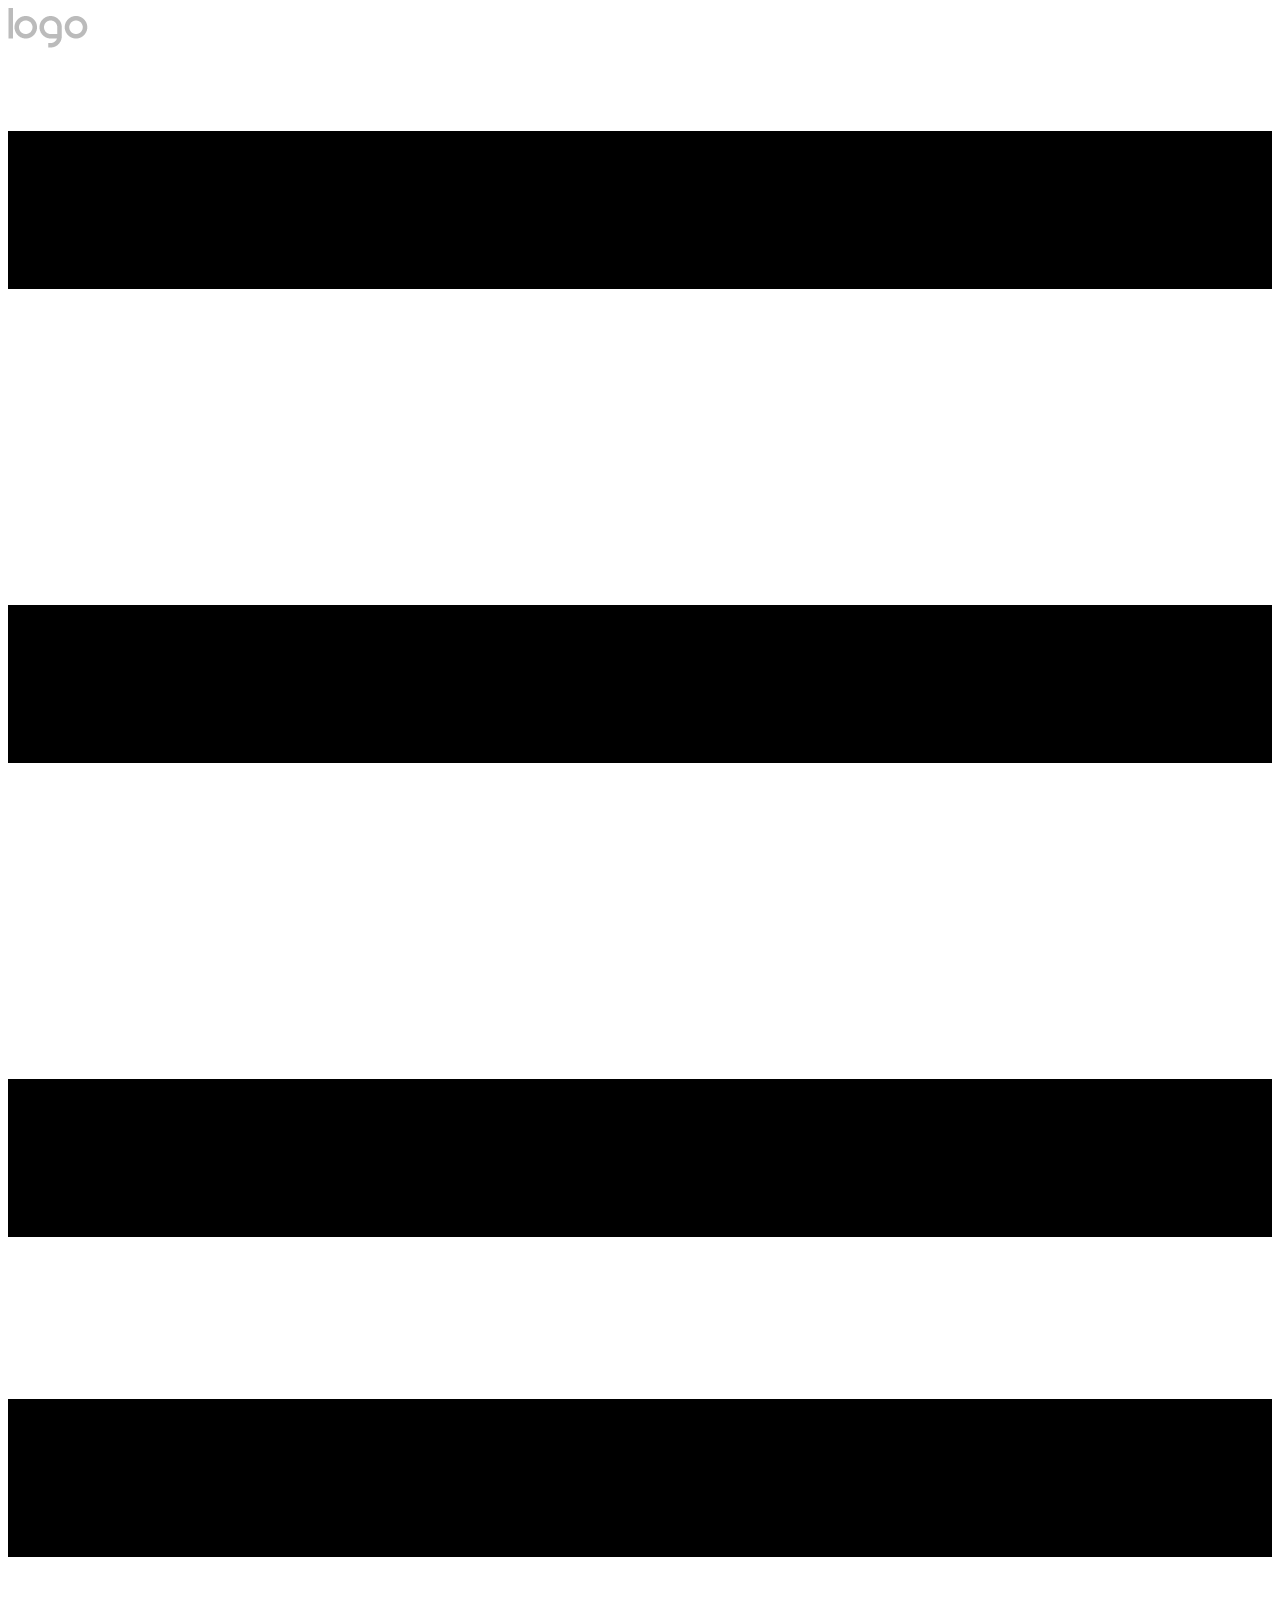
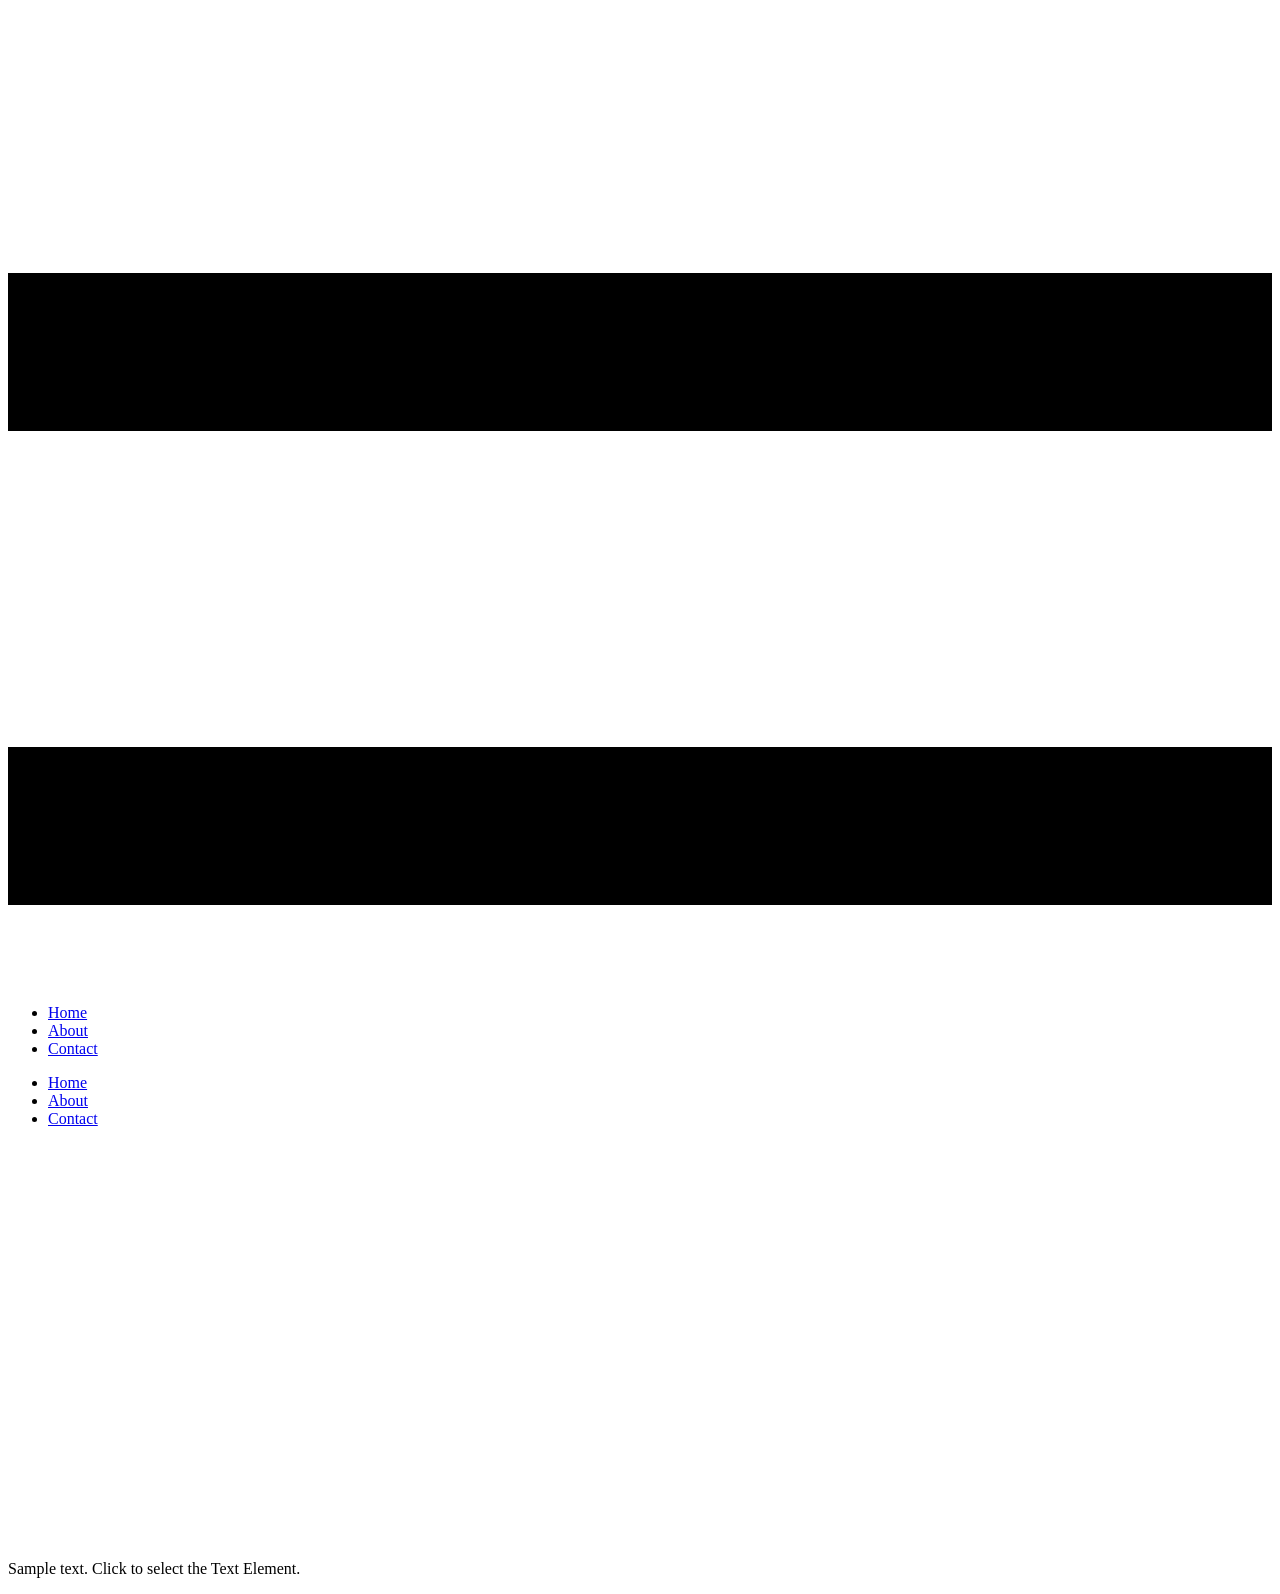
==== About.html @ bab355f3 "newasdvasgdvgvhgvxdrctfvgbh7gtgdbheuijh" ====
<!DOCTYPE html>
<html style="font-size: 16px;" lang="en"><head>
    <meta name="viewport" content="width=device-width, initial-scale=1.0">
    <meta charset="utf-8">
    <meta name="keywords" content="">
    <meta name="description" content="">
    <title>About</title>
    <link rel="stylesheet" href="nicepage.css" media="screen">
<link rel="stylesheet" href="About.css" media="screen">
    <script class="u-script" type="text/javascript" src="jquery.js" defer=""></script>
    <script class="u-script" type="text/javascript" src="nicepage.js" defer=""></script>
    <meta name="generator" content="Nicepage 8.6.23, nicepage.com">
    
    
    
    <link id="u-page-google-font" rel="stylesheet" href="https://fonts.googleapis.com/css2?display=swap&amp;family=Roboto:ital,wght@0,100;0,200;0,300;0,400;0,500;0,600;0,700;0,800;0,900;1,100;1,200;1,300;1,400;1,500;1,600;1,700;1,800;1,900&amp;family=Open+Sans:ital,wght@0,300;0,400;0,500;0,600;0,700;0,800;1,300;1,400;1,500;1,600;1,700;1,800">
    <script type="application/ld+json">{
		"@context": "http://schema.org",
		"@type": "Organization",
		"name": "",
		"logo": "images/default-logo.png"
}</script>
    <meta name="theme-color" content="#478ac9">
    <meta property="og:title" content="About">
    <meta property="og:type" content="website">
  <meta data-intl-tel-input-cdn-path="intlTelInput/"></head>
  <body data-path-to-root="./" data-include-products="false" class="u-body u-xl-mode" data-lang="en"><header class="u-clearfix u-header u-header" id="header"><div class="u-clearfix u-sheet u-valign-middle u-sheet-1">
        <a href="#" class="u-image u-logo u-image-1">
          <img src="images/default-logo.png" class="u-logo-image u-logo-image-1">
        </a>
        <nav class="u-menu u-menu-one-level u-offcanvas u-menu-1" role="navigation" aria-label="Menu navigation">
          <div class="menu-collapse" style="font-size: 1rem; letter-spacing: 0px;">
            <a class="u-button-style u-custom-left-right-menu-spacing u-custom-padding-bottom u-custom-top-bottom-menu-spacing u-hamburger-link u-nav-link u-text-active-palette-1-base u-text-hover-palette-2-base" href="#" tabindex="-1" aria-label="Open menu" aria-controls="4c17">
              <svg class="u-svg-link" viewBox="0 0 24 24"><use xlink:href="#menu-hamburger"></use></svg>
              <svg class="u-svg-content" version="1.1" id="menu-hamburger" viewBox="0 0 16 16" x="0px" y="0px" xmlns:xlink="http://www.w3.org/1999/xlink" xmlns="http://www.w3.org/2000/svg"><g><rect y="1" width="16" height="2"></rect><rect y="7" width="16" height="2"></rect><rect y="13" width="16" height="2"></rect>
</g></svg>
            </a>
          </div>
          <div class="u-nav-container">
            <ul class="u-nav u-unstyled u-nav-1" role="menubar"><li class="u-nav-item" role="none"><a class="u-button-style u-nav-link u-text-active-palette-1-base u-text-hover-palette-2-base u-nav-link-2" href="./" role="menuitem">Home</a>
</li><li class="u-nav-item" role="none"><a class="u-button-style u-nav-link u-text-active-palette-1-base u-text-hover-palette-2-base u-nav-link-2" href="About.html" role="menuitem">About</a>
</li><li class="u-nav-item" role="none"><a class="u-button-style u-nav-link u-text-active-palette-1-base u-text-hover-palette-2-base u-nav-link-2" href="Contact.html" role="menuitem">Contact</a>
</li></ul>
          </div>
          <div class="u-nav-container-collapse" id="4c17" role="region" aria-label="Menu panel">
            <div class="u-black u-container-style u-inner-container-layout u-opacity u-opacity-95 u-sidenav">
              <div class="u-inner-container-layout u-sidenav-overflow">
                <div class="u-menu-close" tabindex="-1" aria-label="Close menu"></div>
                <ul class="u-align-center u-nav u-popupmenu-items u-unstyled u-nav-2"><li class="u-nav-item"><a class="u-button-style u-nav-link" href="./">Home</a>
</li><li class="u-nav-item"><a class="u-button-style u-nav-link" href="About.html">About</a>
</li><li class="u-nav-item"><a class="u-button-style u-nav-link" href="Contact.html">Contact</a>
</li></ul>
              </div>
            </div>
            <div class="u-black u-menu-overlay u-opacity u-opacity-70"></div>
          </div>
        </nav>
      </div></header>
    <section class="u-clearfix u-section-1" id="block-1">
      <div class="u-clearfix u-sheet u-sheet-1"></div>
    </section>
    
    
    
    <footer class="u-align-center u-clearfix u-container-align-center u-footer u-grey-80 u-footer" id="footer"><div class="u-clearfix u-sheet u-sheet-1">
        <p class="u-small-text u-text u-text-variant u-text-1">Sample text. Click to select the Text Element.</p>
      </div></footer>
    <section class="u-backlink u-clearfix u-grey-80"></section>
  
</body></html>
---- About.css ----
.u-section-1 .u-sheet-1 {
  min-height: 400px;
}
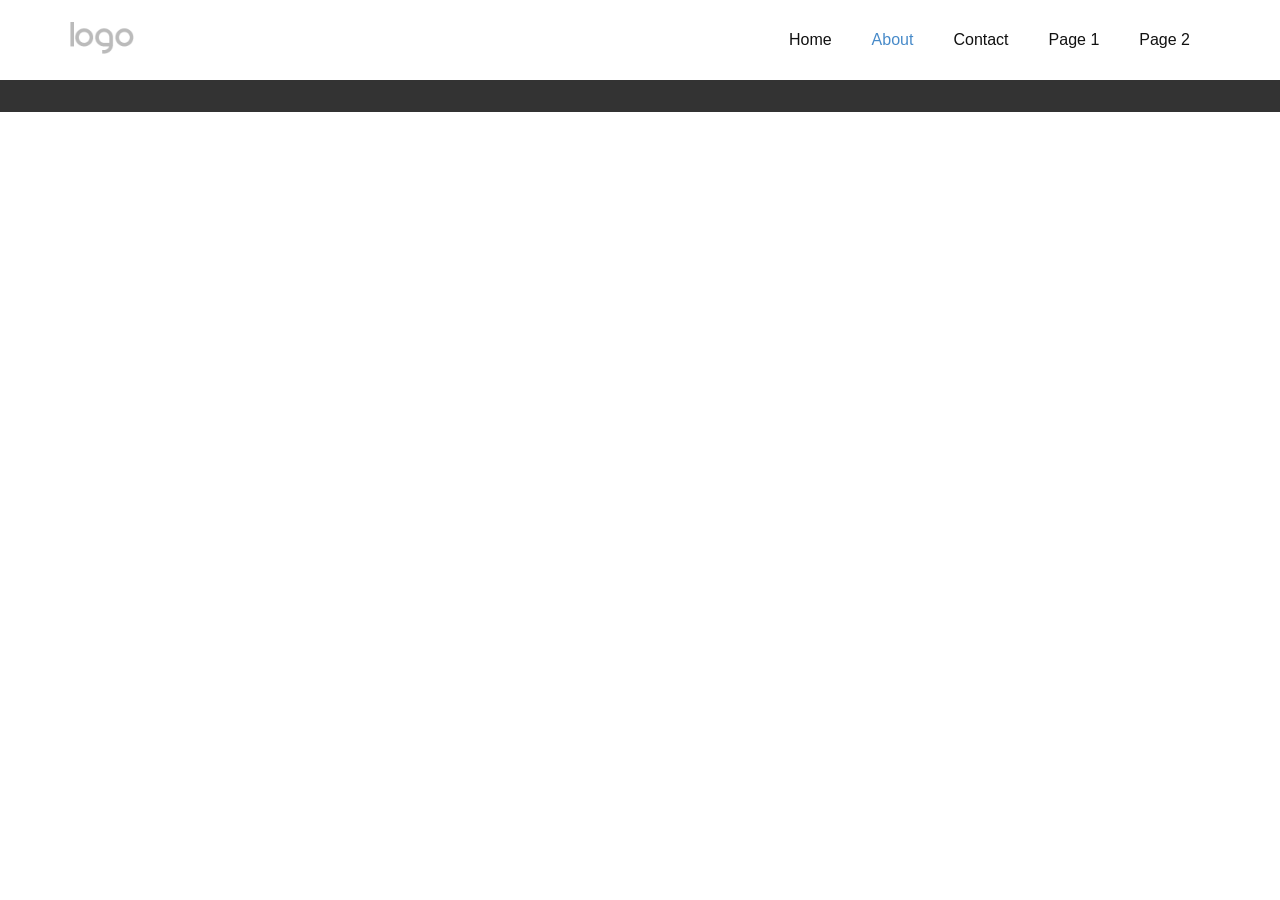
==== commit e862bfd2: "a" ====
--- a/About.html
+++ b/About.html
@@ -9,8 +9,7 @@
 <link rel="stylesheet" href="About.css" media="screen">
     <script class="u-script" type="text/javascript" src="jquery.js" defer=""></script>
     <script class="u-script" type="text/javascript" src="nicepage.js" defer=""></script>
-    <meta name="generator" content="Nicepage 8.6.23, nicepage.com">
-    
+    <meta name="generator" content="Nicepage 8.7.0, nicepage.com">
     
     
     <link id="u-page-google-font" rel="stylesheet" href="https://fonts.googleapis.com/css2?display=swap&amp;family=Roboto:ital,wght@0,100;0,200;0,300;0,400;0,500;0,600;0,700;0,800;0,900;1,100;1,200;1,300;1,400;1,500;1,600;1,700;1,800;1,900&amp;family=Open+Sans:ital,wght@0,300;0,400;0,500;0,600;0,700;0,800;1,300;1,400;1,500;1,600;1,700;1,800">
@@ -24,7 +23,7 @@
     <meta property="og:title" content="About">
     <meta property="og:type" content="website">
   <meta data-intl-tel-input-cdn-path="intlTelInput/"></head>
-  <body data-path-to-root="./" data-include-products="false" class="u-body u-xl-mode" data-lang="en"><header class="u-clearfix u-header u-header" id="header"><div class="u-clearfix u-sheet u-valign-middle u-sheet-1">
+  <body data-path-to-root="./" data-include-products="false" class="u-body u-clearfix u-xl-mode" data-lang="en"><header class="u-clearfix u-header u-header" id="header"><div class="u-clearfix u-sheet u-valign-middle-lg u-valign-middle-md u-valign-middle-sm u-valign-middle-xs u-sheet-1">
         <a href="#" class="u-image u-logo u-image-1">
           <img src="images/default-logo.png" class="u-logo-image u-logo-image-1">
         </a>
@@ -40,6 +39,8 @@
             <ul class="u-nav u-unstyled u-nav-1" role="menubar"><li class="u-nav-item" role="none"><a class="u-button-style u-nav-link u-text-active-palette-1-base u-text-hover-palette-2-base u-nav-link-2" href="./" role="menuitem">Home</a>
 </li><li class="u-nav-item" role="none"><a class="u-button-style u-nav-link u-text-active-palette-1-base u-text-hover-palette-2-base u-nav-link-2" href="About.html" role="menuitem">About</a>
 </li><li class="u-nav-item" role="none"><a class="u-button-style u-nav-link u-text-active-palette-1-base u-text-hover-palette-2-base u-nav-link-2" href="Contact.html" role="menuitem">Contact</a>
+</li><li class="u-nav-item" role="none"><a class="u-button-style u-nav-link u-text-active-palette-1-base u-text-hover-palette-2-base u-nav-link-2" href="Page-1.html" role="menuitem">Page 1</a>
+</li><li class="u-nav-item" role="none"><a class="u-button-style u-nav-link u-text-active-palette-1-base u-text-hover-palette-2-base u-nav-link-2" href="Page-2.html" role="menuitem">Page 2</a>
 </li></ul>
           </div>
           <div class="u-nav-container-collapse" id="4c17" role="region" aria-label="Menu panel">
@@ -49,22 +50,19 @@
                 <ul class="u-align-center u-nav u-popupmenu-items u-unstyled u-nav-2"><li class="u-nav-item"><a class="u-button-style u-nav-link" href="./">Home</a>
 </li><li class="u-nav-item"><a class="u-button-style u-nav-link" href="About.html">About</a>
 </li><li class="u-nav-item"><a class="u-button-style u-nav-link" href="Contact.html">Contact</a>
+</li><li class="u-nav-item"><a class="u-button-style u-nav-link" href="Page-1.html">Page 1</a>
+</li><li class="u-nav-item"><a class="u-button-style u-nav-link" href="Page-2.html">Page 2</a>
 </li></ul>
               </div>
             </div>
             <div class="u-black u-menu-overlay u-opacity u-opacity-70"></div>
           </div>
         </nav>
-      </div></header>
-    <section class="u-clearfix u-section-1" id="block-1">
-      <div class="u-clearfix u-sheet u-sheet-1"></div>
-    </section>
+      </div></header> 
     
     
     
-    <footer class="u-align-center u-clearfix u-container-align-center u-footer u-grey-80 u-footer" id="footer"><div class="u-clearfix u-sheet u-sheet-1">
-        <p class="u-small-text u-text u-text-variant u-text-1">Sample text. Click to select the Text Element.</p>
-      </div></footer>
+    
     <section class="u-backlink u-clearfix u-grey-80"></section>
   
 </body></html>
--- a/nicepage.css
+++ b/nicepage.css
@@ -0,0 +1,45781 @@
+/*begin-commonstyles library*//*!
+ * froala_editor v4.0.6 (https://www.froala.com/wysiwyg-editor)
+ * License https://froala.com/wysiwyg-editor/terms/
+ * Copyright 2014-2021 Froala Labs
+ */
+
+.fr-clearfix::after {
+  clear: both;
+  display: block;
+  content: "";
+  height: 0; }
+
+.fr-hide-by-clipping {
+  position: absolute;
+  width: 1px;
+  height: 1px;
+  padding: 0;
+  margin: -1px;
+  overflow: hidden;
+  clip: rect(0, 0, 0, 0);
+  border: 0; }
+
+.fr-view img.fr-rounded, .fr-view .fr-img-caption.fr-rounded img {
+  border-radius: 10px;
+  -moz-border-radius: 10px;
+  -webkit-border-radius: 10px;
+  -moz-background-clip: padding;
+  -webkit-background-clip: padding-box;
+  background-clip: padding-box; }
+
+.fr-view img.fr-shadow, .fr-view .fr-img-caption.fr-shadow img {
+  -webkit-box-shadow: 10px 10px 5px 0px #cccccc;
+  -moz-box-shadow: 10px 10px 5px 0px #cccccc;
+  box-shadow: 10px 10px 5px 0px #cccccc; }
+
+.fr-view img.fr-bordered, .fr-view .fr-img-caption.fr-bordered img {
+  border: solid 5px #CCC; }
+
+.fr-view img.fr-bordered {
+  -webkit-box-sizing: content-box;
+  -moz-box-sizing: content-box;
+  box-sizing: content-box; }
+
+.fr-view .fr-img-caption.fr-bordered img {
+  -webkit-box-sizing: border-box;
+  -moz-box-sizing: border-box;
+  box-sizing: border-box; }
+
+.fr-view {
+  word-wrap: break-word; }
+  .fr-view span[style~="color:"] a {
+    color: inherit; }
+  .fr-view strong {
+    font-weight: 700; }
+  .fr-view table[border='0'] td:not([class]), .fr-view table[border='0'] th:not([class]), .fr-view table[border='0'] td[class=""], .fr-view table[border='0'] th[class=""] {
+    border-width: 0px; }
+  .fr-view table {
+    border: none;
+    border-collapse: collapse;
+    empty-cells: show;
+    max-width: 100%; }
+    .fr-view table td {
+      min-width: 5px; }
+    .fr-view table.fr-dashed-borders td, .fr-view table.fr-dashed-borders th {
+      border-style: dashed; }
+    .fr-view table.fr-alternate-rows tbody tr:nth-child(2n) {
+      background: whitesmoke; }
+    .fr-view table td, .fr-view table th {
+      border: 1px solid #DDD; }
+      .fr-view table td:empty, .fr-view table th:empty {
+        height: 20px; }
+      .fr-view table td.fr-highlighted, .fr-view table th.fr-highlighted {
+        border: 1px double red; }
+      .fr-view table td.fr-thick, .fr-view table th.fr-thick {
+        border-width: 2px; }
+    .fr-view table th {
+      background: #ececec; }
+  .fr-view hr {
+    clear: both;
+    user-select: none;
+    -o-user-select: none;
+    -moz-user-select: none;
+    -khtml-user-select: none;
+    -webkit-user-select: none;
+    -ms-user-select: none;
+    break-after: always;
+    page-break-after: always; }
+  .fr-view .fr-file {
+    position: relative; }
+    .fr-view .fr-file::after {
+      position: relative;
+      content: "\1F4CE";
+      font-weight: normal; }
+  .fr-view pre {
+    white-space: pre-wrap;
+    word-wrap: break-word;
+    overflow: visible; }
+/*  .fr-view[dir="rtl"] blockquote {
+    border-left: none;
+    border-right: solid 2px #5E35B1;
+    margin-right: 0;
+    padding-right: 5px;
+    padding-left: 0; }
+    .fr-view[dir="rtl"] blockquote blockquote {
+      border-color: #00BCD4; }
+      .fr-view[dir="rtl"] blockquote blockquote blockquote {
+        border-color: #43A047; }
+  .fr-view blockquote {
+    border-left: solid 2px #5E35B1;
+    margin-left: 0;
+    padding-left: 5px;
+    color: #5E35B1; }
+    .fr-view blockquote blockquote {
+      border-color: #00BCD4;
+      color: #00BCD4; }
+      .fr-view blockquote blockquote blockquote {
+        border-color: #43A047;
+        color: #43A047; } */
+  .fr-view span.fr-emoticon {
+    font-weight: normal;
+    font-family: "Apple Color Emoji","Segoe UI Emoji","NotoColorEmoji","Segoe UI Symbol","Android Emoji","EmojiSymbols";
+    display: inline;
+    line-height: 0; }
+    .fr-view span.fr-emoticon.fr-emoticon-img {
+      background-repeat: no-repeat !important;
+      font-size: inherit;
+      height: 1em;
+      width: 1em;
+      min-height: 20px;
+      min-width: 20px;
+      display: inline-block;
+      margin: -.1em .1em .1em;
+      line-height: 1;
+      vertical-align: middle; }
+  .fr-view .fr-text-gray {
+    color: #AAA !important; }
+  .fr-view .fr-text-bordered {
+    border-top: solid 1px #222;
+    border-bottom: solid 1px #222;
+    padding: 10px 0; }
+  .fr-view .fr-text-spaced {
+    letter-spacing: 1px; }
+  .fr-view .fr-text-uppercase {
+    text-transform: uppercase; }
+  .fr-view .fr-class-highlighted {
+    background-color: #ffff00; }
+  .fr-view .fr-class-code {
+    border-color: #cccccc;
+    border-radius: 2px;
+    -moz-border-radius: 2px;
+    -webkit-border-radius: 2px;
+    -moz-background-clip: padding;
+    -webkit-background-clip: padding-box;
+    background-clip: padding-box;
+    background: #f5f5f5;
+    padding: 10px;
+    font-family: "Courier New", Courier, monospace; }
+  .fr-view .fr-class-transparency {
+    opacity: 0.5; }
+  .fr-view img {
+    position: relative;
+    max-width: 100%; }
+    .fr-view img.fr-dib {
+      margin: 10px auto;
+      display: block;
+      float: none;
+      vertical-align: top; }
+      .fr-view img.fr-dib.fr-fil {
+        margin-left: 0;
+        text-align: left; }
+      .fr-view img.fr-dib.fr-fir {
+        margin-right: 0;
+        text-align: right; }
+    .fr-view img.fr-dii {
+      display: inline-block;
+      float: none;
+      vertical-align: bottom;
+      margin-left: 5px;
+      margin-right: 5px;
+      max-width: calc(100% - (2 * 5px)); }
+      .fr-view img.fr-dii.fr-fil {
+        float: left;
+        margin: 10px 15px 10px 0;
+        max-width: calc(100% - 5px); }
+      .fr-view img.fr-dii.fr-fir {
+        float: right;
+        margin: 10px 0 10px 15px;
+        max-width: calc(100% - 5px); }
+  .fr-view span.fr-img-caption {
+    position: relative;
+    max-width: 100%; }
+    .fr-view span.fr-img-caption.fr-dib {
+      margin: 5px auto;
+      display: block;
+      float: none;
+      vertical-align: top; }
+      .fr-view span.fr-img-caption.fr-dib.fr-fil {
+        margin-left: 0;
+        text-align: left; }
+      .fr-view span.fr-img-caption.fr-dib.fr-fir {
+        margin-right: 0;
+        text-align: right; }
+    .fr-view span.fr-img-caption.fr-dii {
+      display: inline-block;
+      float: none;
+      vertical-align: bottom;
+      margin-left: 5px;
+      margin-right: 5px;
+      max-width: calc(100% - (2 * 5px)); }
+      .fr-view span.fr-img-caption.fr-dii.fr-fil {
+        float: left;
+        margin: 5px 5px 5px 0;
+        max-width: calc(100% - 5px); }
+      .fr-view span.fr-img-caption.fr-dii.fr-fir {
+        float: right;
+        margin: 5px 0 5px 5px;
+        max-width: calc(100% - 5px); }
+  .fr-view .fr-video {
+    text-align: center;
+    position: relative; }
+    .fr-view .fr-video.fr-rv {
+      padding-bottom: 56.25%;
+      padding-top: 30px;
+      height: 0;
+      overflow: hidden; }
+      .fr-view .fr-video.fr-rv > iframe, .fr-view .fr-video.fr-rv object, .fr-view .fr-video.fr-rv embed {
+        position: absolute !important;
+        top: 0;
+        left: 0;
+        width: 100%;
+        height: 100%; }
+    .fr-view .fr-video > * {
+      -webkit-box-sizing: content-box;
+      -moz-box-sizing: content-box;
+      box-sizing: content-box;
+      max-width: 100%;
+      border: none; }
+    .fr-view .fr-video.fr-dvb {
+      display: block;
+      clear: both; }
+      .fr-view .fr-video.fr-dvb.fr-fvl {
+        text-align: left; }
+      .fr-view .fr-video.fr-dvb.fr-fvr {
+        text-align: right; }
+    .fr-view .fr-video.fr-dvi {
+      display: inline-block; }
+      .fr-view .fr-video.fr-dvi.fr-fvl {
+        float: left; }
+      .fr-view .fr-video.fr-dvi.fr-fvr {
+        float: right; }
+  .fr-view a.fr-strong {
+    font-weight: 700; }
+  .fr-view a.fr-green {
+    color: green; }
+  .fr-view .fr-img-caption {
+    text-align: center; }
+    .fr-view .fr-img-caption .fr-img-wrap {
+      padding: 0;
+      margin: auto;
+      text-align: center;
+      width: 100%; }
+      .fr-view .fr-img-caption .fr-img-wrap a {
+        display: block; }
+      .fr-view .fr-img-caption .fr-img-wrap img {
+        display: block;
+        margin: auto;
+        width: 100%; }
+      .fr-view .fr-img-caption .fr-img-wrap > span {
+        margin: auto;
+        display: block;
+        padding: 5px 5px 10px;
+        font-size: 14px;
+        font-weight: initial;
+        -webkit-box-sizing: border-box;
+        -moz-box-sizing: border-box;
+        box-sizing: border-box;
+        -webkit-opacity: 0.9;
+        -moz-opacity: 0.9;
+        opacity: 0.9;
+        -ms-filter: "progid:DXImageTransform.Microsoft.Alpha(Opacity=0)";
+        width: 100%;
+        text-align: center; }
+  .fr-view button.fr-rounded, .fr-view input.fr-rounded, .fr-view textarea.fr-rounded {
+    border-radius: 10px;
+    -moz-border-radius: 10px;
+    -webkit-border-radius: 10px;
+    -moz-background-clip: padding;
+    -webkit-background-clip: padding-box;
+    background-clip: padding-box; }
+  .fr-view button.fr-large, .fr-view input.fr-large, .fr-view textarea.fr-large {
+    font-size: 24px; }
+
+/**
+ * Image style.
+ */
+a.fr-view.fr-strong {
+  font-weight: 700; }
+a.fr-view.fr-green {
+  color: green; }
+
+/**
+ * Link style.
+ */
+img.fr-view {
+  position: relative;
+  max-width: 100%; }
+  img.fr-view.fr-dib {
+    margin: 5px auto;
+    display: block;
+    float: none;
+    vertical-align: top; }
+    img.fr-view.fr-dib.fr-fil {
+      margin-left: 0;
+      text-align: left; }
+    img.fr-view.fr-dib.fr-fir {
+      margin-right: 0;
+      text-align: right; }
+  img.fr-view.fr-dii {
+    display: inline-block;
+    float: none;
+    vertical-align: bottom;
+    margin-left: 5px;
+    margin-right: 5px;
+    max-width: calc(100% - (2 * 5px)); }
+    img.fr-view.fr-dii.fr-fil {
+      float: left;
+      margin: 5px 5px 5px 0;
+      max-width: calc(100% - 5px); }
+    img.fr-view.fr-dii.fr-fir {
+      float: right;
+      margin: 5px 0 5px 5px;
+      max-width: calc(100% - 5px); }
+
+span.fr-img-caption.fr-view {
+  position: relative;
+  max-width: 100%; }
+  span.fr-img-caption.fr-view.fr-dib {
+    margin: 5px auto;
+    display: block;
+    float: none;
+    vertical-align: top; }
+    span.fr-img-caption.fr-view.fr-dib.fr-fil {
+      margin-left: 0;
+      text-align: left; }
+    span.fr-img-caption.fr-view.fr-dib.fr-fir {
+      margin-right: 0;
+      text-align: right; }
+  span.fr-img-caption.fr-view.fr-dii {
+    display: inline-block;
+    float: none;
+    vertical-align: bottom;
+    margin-left: 5px;
+    margin-right: 5px;
+    max-width: calc(100% - (2 * 5px)); }
+    span.fr-img-caption.fr-view.fr-dii.fr-fil {
+      float: left;
+      margin: 5px 5px 5px 0;
+      max-width: calc(100% - 5px); }
+    span.fr-img-caption.fr-view.fr-dii.fr-fir {
+      float: right;
+      margin: 5px 0 5px 5px;
+      max-width: calc(100% - 5px); }
+/*end-commonstyles library*/@charset "UTF-8";
+.u-hidden-block {
+  visibility: hidden!important;
+}
+.u-locked-block {
+  pointer-events: none!important;
+}
+/*! normalize.css v4.1.1 | MIT License | github.com/necolas/normalize.css */
+html {
+  font-family: sans-serif;
+  -ms-text-size-adjust: 100%;
+  -webkit-text-size-adjust: 100%;
+}
+body {
+  margin: 0;
+}
+article,
+aside,
+details,
+figcaption,
+figure,
+footer,
+header,
+main,
+menu,
+nav,
+section,
+summary {
+  display: block;
+}
+audio,
+canvas,
+progress,
+video {
+  display: inline-block;
+}
+audio:not([controls]) {
+  display: none;
+  height: 0;
+}
+progress {
+  vertical-align: baseline;
+}
+template,
+[hidden] {
+  display: none;
+}
+a {
+  background-color: transparent;
+  -webkit-text-decoration-skip: objects;
+}
+a:active,
+a:hover {
+  outline-width: 0;
+}
+abbr[title] {
+  border-bottom: none;
+  text-decoration: underline;
+}
+b,
+strong {
+  font-weight: inherit;
+  font-weight: bold;
+}
+dfn {
+  font-style: italic;
+}
+h1 {
+  font-size: 2em;
+  margin: 0.67em 0;
+}
+mark {
+  background-color: #ff0;
+  color: #000;
+}
+small {
+  font-size: 80%;
+}
+sub,
+sup {
+  font-size: 75%;
+  line-height: 0;
+  position: relative;
+  vertical-align: baseline;
+}
+sub {
+  bottom: -0.25em;
+}
+sup {
+  top: -0.5em;
+}
+img {
+  border-style: none;
+}
+svg:not(:root) {
+  overflow: hidden;
+}
+code,
+kbd,
+pre,
+samp {
+  font-family: monospace,monospace;
+  font-size: 1em;
+}
+hr {
+  box-sizing: content-box;
+  height: 0;
+  overflow: visible;
+}
+button,
+input,
+optgroup,
+select,
+textarea {
+  color: inherit;
+  font: inherit;
+  margin: 0;
+}
+optgroup {
+  font-weight: 700;
+}
+button,
+input {
+  overflow: visible;
+}
+button,
+select {
+  text-transform: none;
+}
+button,
+html [type="button"],
+[type="reset"],
+[type="submit"] {
+  -webkit-appearance: button;
+}
+button::-moz-focus-inner,
+[type="button"]::-moz-focus-inner,
+[type="reset"]::-moz-focus-inner,
+[type="submit"]::-moz-focus-inner {
+  border-style: none;
+  padding: 0;
+}
+button:-moz-focusring,
+[type="button"]:-moz-focusring,
+[type="reset"]:-moz-focusring,
+[type="submit"]:-moz-focusring {
+  outline: 1px dotted ButtonText;
+}
+fieldset {
+  border: 1px solid silver;
+  margin: 0 2px;
+  padding: 0.35em 0.625em 0.75em;
+}
+legend {
+  box-sizing: border-box;
+  color: inherit;
+  display: table;
+  max-width: 100%;
+  padding: 0;
+  white-space: normal;
+}
+textarea {
+  overflow: auto;
+  outline: none;
+}
+button,
+select,
+input,
+textarea {
+  outline: none;
+}
+[type="checkbox"],
+[type="radio"] {
+  box-sizing: border-box;
+  padding: 0;
+}
+[type="number"]::-webkit-inner-spin-button,
+[type="number"]::-webkit-outer-spin-button {
+  height: auto;
+}
+[type="search"] {
+  -webkit-appearance: textfield;
+  outline-offset: -2px;
+}
+[type="search"]::-webkit-search-cancel-button,
+[type="search"]::-webkit-search-decoration {
+  -webkit-appearance: none;
+}
+::-webkit-input-placeholder {
+  color: inherit;
+  opacity: 0.54;
+}
+::-webkit-file-upload-button {
+  -webkit-appearance: button;
+  font: inherit;
+}
+ul,
+ol {
+  padding-left: 20px;
+}
+/* Fade effect */
+/* Over effect */
+/* Slide effect */
+/* Over and Slide effect */
+/* Flip Left effect */
+/* Flip Right effect */
+/* Flip Top effect */
+/* Flip Bottom effect */
+/* Wobble Left effect */
+/* Wobble Right effect */
+/* Wobble top effect */
+/* Wobble bottom effect */
+/* Zoom and Rotate Effects */
+/* Utility */
+.u-over-slide {
+  position: absolute;
+  left: 0;
+  top: 0;
+  width: 100%;
+  height: 100%;
+}
+.u-background-effect {
+  overflow: hidden;
+}
+.u-background-effect ~ .u-container-layout {
+  cursor: pointer;
+}
+/* Fade effect */
+.u-effect-fade .u-over-slide {
+  opacity: 0;
+  transition: all 500ms ease;
+}
+.u-effect-fade:hover .u-over-slide,
+.u-effect-fade.u-effect-active .u-over-slide {
+  opacity: 1;
+}
+/* Over effect */
+.u-effect-over-left .u-over-slide {
+  transform: translate(-100%, 0);
+  transition: all 500ms ease;
+}
+.u-effect-over-left:hover .u-over-slide,
+.u-effect-over-left.u-effect-active .u-over-slide {
+  transform: translate(0, 0);
+}
+.u-effect-over-right .u-over-slide {
+  transform: translate(100%, 0);
+  transition: all 500ms ease;
+}
+.u-effect-over-right:hover .u-over-slide,
+.u-effect-over-right.u-effect-active .u-over-slide {
+  transform: translate(0, 0);
+}
+.u-effect-over-top .u-over-slide {
+  transform: translate(0, -100%);
+  transition: all 500ms ease;
+}
+.u-effect-over-top:hover .u-over-slide,
+.u-effect-over-top.u-effect-active .u-over-slide {
+  transform: translate(0, 0);
+}
+.u-effect-over-bottom .u-over-slide {
+  transform: translate(0, 100%);
+  transition: all 500ms ease;
+}
+.u-effect-over-bottom:hover .u-over-slide,
+.u-effect-over-bottom.u-effect-active .u-over-slide {
+  transform: translate(0, 0);
+}
+.u-effect-over-topleft .u-over-slide {
+  transform: translate(-100%, -100%);
+  transition: all 500ms ease;
+}
+.u-effect-over-topleft:hover .u-over-slide,
+.u-effect-over-topleft.u-effect-active .u-over-slide {
+  transform: translate(0, 0);
+}
+.u-effect-over-topright .u-over-slide {
+  transform: translate(100%, -100%);
+  transition: all 500ms ease;
+}
+.u-effect-over-topright:hover .u-over-slide,
+.u-effect-over-topright.u-effect-active .u-over-slide {
+  transform: translate(0, 0);
+}
+.u-effect-over-bottomleft .u-over-slide {
+  transform: translate(-100%, 100%);
+  transition: all 500ms ease;
+}
+.u-effect-over-bottomleft:hover .u-over-slide,
+.u-effect-over-bottomleft.u-effect-active .u-over-slide {
+  transform: translate(0, 0);
+}
+.u-effect-over-bottomright .u-over-slide {
+  transform: translate(100%, 100%);
+  transition: all 500ms ease;
+}
+.u-effect-over-bottomright:hover .u-over-slide,
+.u-effect-over-bottomright.u-effect-active .u-over-slide {
+  transform: translate(0, 0);
+}
+/* Slide effect */
+.u-effect-slide-left .u-over-slide {
+  transform: translate(-100%, 0);
+  transition: all 500ms ease;
+}
+.u-effect-slide-left:hover .u-over-slide,
+.u-effect-slide-left.u-effect-active .u-over-slide {
+  transform: translate(0, 0);
+}
+.u-effect-slide-left .u-back-slide {
+  transition: all 500ms ease;
+}
+.u-effect-slide-left:hover .u-back-slide,
+.u-effect-slide-left.u-effect-active .u-back-slide {
+  transform: translate(100%, 0);
+}
+.u-effect-slide-right .u-over-slide {
+  transform: translate(100%, 0);
+  transition: all 500ms ease;
+}
+.u-effect-slide-right:hover .u-over-slide,
+.u-effect-slide-right.u-effect-active .u-over-slide {
+  transform: translate(0, 0);
+}
+.u-effect-slide-right .u-back-slide {
+  transition: all 500ms ease;
+}
+.u-effect-slide-right:hover .u-back-slide,
+.u-effect-slide-right.u-effect-active .u-back-slide {
+  transform: translate(-100%, 0);
+}
+.u-effect-slide-top .u-over-slide {
+  transform: translate(0, -100%);
+  transition: all 500ms ease;
+}
+.u-effect-slide-top:hover .u-over-slide,
+.u-effect-slide-top.u-effect-active .u-over-slide {
+  transform: translate(0, 0);
+}
+.u-effect-slide-top .u-back-slide {
+  transition: all 500ms ease;
+}
+.u-effect-slide-top:hover .u-back-slide,
+.u-effect-slide-top.u-effect-active .u-back-slide {
+  transform: translate(0, 100%);
+}
+.u-effect-slide-bottom .u-over-slide {
+  transform: translate(0, 100%);
+  transition: all 500ms ease;
+}
+.u-effect-slide-bottom:hover .u-over-slide,
+.u-effect-slide-bottom.u-effect-active .u-over-slide {
+  transform: translate(0, 0);
+}
+.u-effect-slide-bottom .u-back-slide {
+  transition: all 500ms ease;
+}
+.u-effect-slide-bottom:hover .u-back-slide,
+.u-effect-slide-bottom.u-effect-active .u-back-slide {
+  transform: translate(0, -100%);
+}
+.u-effect-slide-topleft .u-over-slide {
+  transform: translate(-100%, -100%);
+  transition: all 500ms ease;
+}
+.u-effect-slide-topleft:hover .u-over-slide,
+.u-effect-slide-topleft.u-effect-active .u-over-slide {
+  transform: translate(0, 0);
+}
+.u-effect-slide-topleft .u-back-slide {
+  transition: all 500ms ease;
+}
+.u-effect-slide-topleft:hover .u-back-slide,
+.u-effect-slide-topleft.u-effect-active .u-back-slide {
+  transform: translate(100%, 100%);
+}
+.u-effect-slide-topright .u-over-slide {
+  transform: translate(100%, -100%);
+  transition: all 500ms ease;
+}
+.u-effect-slide-topright:hover .u-over-slide,
+.u-effect-slide-topright.u-effect-active .u-over-slide {
+  transform: translate(0, 0);
+}
+.u-effect-slide-topright .u-back-slide {
+  transition: all 500ms ease;
+}
+.u-effect-slide-topright:hover .u-back-slide,
+.u-effect-slide-topright.u-effect-active .u-back-slide {
+  transform: translate(-100%, 100%);
+}
+.u-effect-slide-bottomleft .u-over-slide {
+  transform: translate(-100%, 100%);
+  transition: all 500ms ease;
+}
+.u-effect-slide-bottomleft:hover .u-over-slide,
+.u-effect-slide-bottomleft.u-effect-active .u-over-slide {
+  transform: translate(0, 0);
+}
+.u-effect-slide-bottomleft .u-back-slide {
+  transition: all 500ms ease;
+}
+.u-effect-slide-bottomleft:hover .u-back-slide,
+.u-effect-slide-bottomleft.u-effect-active .u-back-slide {
+  transform: translate(100%, -100%);
+}
+.u-effect-slide-bottomright .u-over-slide {
+  transform: translate(100%, 100%);
+  transition: all 500ms ease;
+}
+.u-effect-slide-bottomright:hover .u-over-slide,
+.u-effect-slide-bottomright.u-effect-active .u-over-slide {
+  transform: translate(0, 0);
+}
+.u-effect-slide-bottomright .u-back-slide {
+  transition: all 500ms ease;
+}
+.u-effect-slide-bottomright:hover .u-back-slide,
+.u-effect-slide-bottomright.u-effect-active .u-back-slide {
+  transform: translate(-100%, -100%);
+}
+/* Flip */
+.u-effect-flip-left,
+.u-effect-flip-left .u-slidesWrapper {
+  perspective: 300px;
+}
+.u-effect-flip-left .u-over-slide {
+  opacity: 0;
+  transform: rotateY(180deg);
+  transform-origin: center left;
+  transition: transform 500ms ease, transform-origin 500ms ease, opacity 0ms ease 500ms;
+}
+.u-effect-flip-left:hover .u-over-slide,
+.u-effect-flip-left.u-effect-active .u-over-slide {
+  opacity: 1;
+  transform: rotateY(0deg);
+  transition: transform 500ms ease, transform-origin 500ms ease;
+}
+.u-effect-flip-right,
+.u-effect-flip-right .u-slidesWrapper {
+  perspective: 300px;
+}
+.u-effect-flip-right .u-over-slide {
+  opacity: 0;
+  transform: rotateY(-180deg);
+  transform-origin: center right;
+  transition: transform 500ms ease, transform-origin 500ms ease, opacity 0ms ease 500ms;
+}
+.u-effect-flip-right:hover .u-over-slide,
+.u-effect-flip-right.u-effect-active .u-over-slide {
+  opacity: 1;
+  transform: rotateY(0deg);
+  transition: transform 500ms ease, transform-origin 500ms ease;
+}
+.u-effect-flip-top,
+.u-effect-flip-top .u-slidesWrapper {
+  perspective: 300px;
+}
+.u-effect-flip-top .u-over-slide {
+  opacity: 0;
+  transform: rotateX(-180deg);
+  transform-origin: center top;
+  transition: transform 500ms ease, transform-origin 500ms ease, opacity 0ms ease 500ms;
+}
+.u-effect-flip-top:hover .u-over-slide,
+.u-effect-flip-top.u-effect-active .u-over-slide {
+  opacity: 1;
+  transform: rotateX(0deg);
+  transition: transform 500ms ease, transform-origin 500ms ease;
+}
+.u-effect-flip-bottom,
+.u-effect-flip-bottom .u-slidesWrapper {
+  perspective: 300px;
+}
+.u-effect-flip-bottom .u-over-slide {
+  opacity: 0;
+  transform: rotateX(180deg);
+  transform-origin: center bottom;
+  transition: transform 500ms ease, transform-origin 500ms ease, opacity 0ms ease 500ms;
+}
+.u-effect-flip-bottom:hover .u-over-slide,
+.u-effect-flip-bottom.u-effect-active .u-over-slide {
+  opacity: 1;
+  transform: rotateX(0deg);
+  transition: transform 500ms ease, transform-origin 500ms ease;
+}
+/* Wooble */
+.u-effect-wobble-left,
+.u-effect-wobble-left .u-slidesWrapper {
+  perspective: 300px;
+}
+.u-effect-wobble-left .u-over-slide {
+  opacity: 0;
+  transform: rotateY(130deg);
+  transform-origin: center left;
+  transition: transform 500ms ease, transform-origin 500ms ease, opacity 0ms ease 500ms;
+}
+.u-effect-wobble-left:hover .u-over-slide,
+.u-effect-wobble-left.u-effect-active .u-over-slide {
+  opacity: 1;
+  transform: rotateY(0deg);
+  transform-origin: center right;
+  transition: transform 500ms ease, transform-origin 500ms ease;
+}
+.u-effect-wobble-right,
+.u-effect-wobble-right .u-slidesWrapper {
+  perspective: 300px;
+}
+.u-effect-wobble-right .u-over-slide {
+  opacity: 0;
+  transform: rotateY(-130deg);
+  transform-origin: center right;
+  transition: transform 500ms ease, transform-origin 500ms ease, opacity 0ms ease 500ms;
+}
+.u-effect-wobble-right:hover .u-over-slide,
+.u-effect-wobble-right.u-effect-active .u-over-slide {
+  opacity: 1;
+  transform: rotateY(0deg);
+  transform-origin: center left;
+  transition: transform 500ms ease, transform-origin 500ms ease;
+}
+.u-effect-wobble-top,
+.u-effect-wobble-top .u-slidesWrapper {
+  perspective: 300px;
+}
+.u-effect-wobble-top .u-over-slide {
+  opacity: 0;
+  transform: rotateX(-130deg);
+  transform-origin: center top;
+  transition: transform 500ms ease, transform-origin 500ms ease, opacity 0ms ease 500ms;
+}
+.u-effect-wobble-top:hover .u-over-slide,
+.u-effect-wobble-top.u-effect-active .u-over-slide {
+  opacity: 1;
+  transform: rotateX(0deg);
+  transform-origin: center bottom;
+  transition: transform 500ms ease, transform-origin 500ms ease;
+}
+.u-effect-wobble-bottom,
+.u-effect-wobble-bottom .u-slidesWrapper {
+  perspective: 300px;
+}
+.u-effect-wobble-bottom .u-over-slide {
+  opacity: 0;
+  transform: rotateX(130deg);
+  transform-origin: center bottom;
+  transition: transform 500ms ease, transform-origin 500ms ease, opacity 0ms ease 500ms;
+}
+.u-effect-wobble-bottom:hover .u-over-slide,
+.u-effect-wobble-bottom.u-effect-active .u-over-slide {
+  opacity: 1;
+  transform: rotateX(0deg);
+  transform-origin: center top;
+  transition: transform 500ms ease, transform-origin 500ms ease;
+}
+/* Zoom */
+.u-effect-zoom .u-over-slide {
+  transition: transform 500ms ease;
+  transform: scale(0, 0);
+}
+.u-effect-zoom:hover .u-over-slide,
+.u-effect-zoom.u-effect-active .u-over-slide {
+  transform: scale(1, 1);
+}
+.u-effect-hover-zoom .u-back-slide,
+.u-effect-hover-zoom .u-background-effect-image {
+  transition: transform 500ms ease;
+  transform: scale(1);
+}
+.u-effect-hover-zoom:hover .u-back-slide,
+.u-effect-hover-zoom:hover .u-background-effect-image,
+.u-effect-hover-zoom.u-effect-active .u-back-slide,
+.u-effect-hover-zoom.u-effect-active .u-background-effect-image {
+  transform: scale(var(--effect-scale));
+}
+.u-effect-hover-zoomOut .u-back-slide,
+.u-effect-hover-zoomOut .u-background-effect-image {
+  transition: transform 500ms ease;
+  transform: scale(var(--effect-scale));
+}
+.u-effect-hover-zoomOut:hover .u-back-slide,
+.u-effect-hover-zoomOut:hover .u-background-effect-image,
+.u-effect-hover-zoomOut.u-effect-active .u-back-slide,
+.u-effect-hover-zoomOut.u-effect-active .u-background-effect-image {
+  transform: scale(1);
+}
+.u-effect-hover-liftUp > .u-background-effect {
+  overflow: visible;
+}
+.u-effect-hover-liftUp .u-back-slide,
+.u-effect-hover-liftUp .u-background-effect-image {
+  transition: transform 500ms ease;
+  transform: scale(1);
+}
+.u-effect-hover-liftUp:hover .u-back-slide,
+.u-effect-hover-liftUp.u-effect-active .u-back-slide,
+.u-effect-hover-liftUp:hover .u-background-effect-image,
+.u-effect-hover-liftUp.u-effect-active .u-background-effect-image {
+  transform: scale(var(--effect-scale));
+  z-index: 1;
+}
+.u-effect-hover-liftUp:hover > .u-container-layout {
+  z-index: 2;
+}
+.u-effect-zoom-rotate .u-over-slide {
+  transition: transform 500ms ease;
+  transform: rotate(0deg) scale(0, 0);
+}
+.u-effect-zoom-rotate:hover .u-over-slide,
+.u-effect-zoom-rotate.u-effect-active .u-over-slide {
+  transform: rotate(360deg) scale(1, 1);
+}
+.u-effect-zoom-rotateX .u-over-slide {
+  transition: transform 500ms ease;
+  transform: rotateX(0deg) scale(0, 0);
+}
+.u-effect-zoom-rotateX:hover .u-over-slide,
+.u-effect-zoom-rotateX.u-effect-active .u-over-slide {
+  transform: rotateX(360deg) scale(1, 1);
+}
+.u-effect-zoom-rotateY .u-over-slide {
+  transition: transform 500ms ease;
+  transform: rotateY(0deg) scale(0, 0);
+}
+.u-effect-zoom-rotateY:hover .u-over-slide,
+.u-effect-zoom-rotateY.u-effect-active .u-over-slide {
+  transform: rotateY(360deg) scale(1, 1);
+}
+.u-effect-hover-slide .u-back-image,
+.u-effect-hover-slide .u-background-effect-image {
+  transition-duration: 500ms;
+  transition-timing-function: ease;
+  transition-property: left, right, top, bottom;
+}
+.u-effect-hover-slide .u-effect-hover-slide-direction-right {
+  left: auto;
+}
+.u-effect-hover-slide .u-effect-hover-slide-direction-up {
+  top: auto;
+}
+.u-effect-hover-slide:hover .u-back-image.u-effect-hover-slide-direction-left,
+.u-effect-hover-slide:hover .u-background-effect-image.u-effect-hover-slide-direction-left,
+.u-effect-hover-slide.u-effect-active .u-back-image.u-effect-hover-slide-direction-left,
+.u-effect-hover-slide.u-effect-active .u-background-effect-image.u-effect-hover-slide-direction-left {
+  left: 0 !important;
+}
+.u-effect-hover-slide:hover .u-back-image.u-effect-hover-slide-direction-right,
+.u-effect-hover-slide:hover .u-background-effect-image.u-effect-hover-slide-direction-right,
+.u-effect-hover-slide.u-effect-active .u-back-image.u-effect-hover-slide-direction-right,
+.u-effect-hover-slide.u-effect-active .u-background-effect-image.u-effect-hover-slide-direction-right {
+  right: 0 !important;
+}
+.u-effect-hover-slide:hover .u-back-image.u-effect-hover-slide-direction-up,
+.u-effect-hover-slide:hover .u-background-effect-image.u-effect-hover-slide-direction-up,
+.u-effect-hover-slide.u-effect-active .u-back-image.u-effect-hover-slide-direction-up,
+.u-effect-hover-slide.u-effect-active .u-background-effect-image.u-effect-hover-slide-direction-up {
+  bottom: 0 !important;
+}
+.u-effect-hover-slide:hover .u-back-image.u-effect-hover-slide-direction-down,
+.u-effect-hover-slide:hover .u-background-effect-image.u-effect-hover-slide-direction-down,
+.u-effect-hover-slide.u-effect-active .u-back-image.u-effect-hover-slide-direction-down,
+.u-effect-hover-slide.u-effect-active .u-background-effect-image.u-effect-hover-slide-direction-down {
+  top: 0 !important;
+}
+.u-accordion-link {
+  font-size: inherit;
+  font-family: inherit;
+  line-height: inherit;
+  letter-spacing: inherit;
+  text-transform: inherit;
+  font-weight: inherit;
+  display: flex;
+  align-items: center;
+  width: 100%;
+  padding: 10px 20px;
+  border-color: transparent;
+  cursor: pointer;
+}
+.u-accordion-link-icon {
+  margin-left: auto;
+  flex-shrink: 0;
+  background: transparent;
+  transition: transform 0.4s ease-in-out;
+}
+.u-accordion-link-icon svg {
+  fill: currentColor !important;
+}
+.u-accordion-link.active .u-accordion-link-icon {
+  transform: rotate(180deg);
+}
+.u-accordion-link-icon-hidden.u-icon {
+  display: none;
+}
+.u-accordion-pane {
+  position: relative;
+  display: none;
+}
+.u-accordion-pane.u-accordion-active {
+  display: flex;
+}
+.u-accordion.u-spacing-0 .u-accordion-item:not(:last-child) .u-accordion-link[class*=u-border-] ~ .u-accordion-pane,
+.u-accordion:not([class*="u-spacing-"]) .u-accordion-item:not(:last-child) .u-accordion-link[class*=u-border-] ~ .u-accordion-pane {
+  border-bottom: none;
+}
+/*!
+ * animate.css -http://daneden.me/animate
+ * Version - 3.7.0
+ * Licensed under the MIT license - http://opensource.org/licenses/MIT
+ *
+ * Copyright (c) 2018 Daniel Eden
+ */
+.u-body {
+  --animation-fade_in-opacity: 0;
+  --animation-fade_in_up-opacity: 0;
+  --animation-fade_in_left-opacity: 0;
+  --animation-fade_in_right-opacity: 0;
+  --animation-fade_in_down-opacity: 0;
+  --animation-fade_in_up_big-opacity: 0;
+  --animation-fade_in_left_big-opacity: 0;
+  --animation-fade_in_right_big-opacity: 0;
+  --animation-fade_in_down_big-opacity: 0;
+  --animation-fade_out-opacity: 0;
+  --animation-fade_out_up-opacity: 0;
+  --animation-fade_out_left-opacity: 0;
+  --animation-fade_out_right-opacity: 0;
+  --animation-fade_out_down-opacity: 0;
+  --animation-fade_out_up_big-opacity: 0;
+  --animation-fade_out_left_big-opacity: 0;
+  --animation-fade_out_right_big-opacity: 0;
+  --animation-fade_out_down_big-opacity: 0;
+  --animation-rotate_in-rotate: -200deg;
+  --animation-rotate_in_down_left-rotate: -45deg;
+  --animation-rotate_in_down_right-rotate: 45deg;
+  --animation-rotate_in_up_left-rotate: 45deg;
+  --animation-rotate_in_up_right-rotate: -90deg;
+  --animation-rotate_out-rotate: 200deg;
+  --animation-rotate_out_down_left-rotate: 45deg;
+  --animation-rotate_out_down_right-rotate: -45deg;
+  --animation-rotate_out_up_left-rotate: -45deg;
+  --animation-rotate_out_up_right-rotate: 90deg;
+  --animation-roll_in-rotate: -120deg;
+  --animation-roll_in-translate_x: -100%;
+  --animation-roll_out-rotate: 120deg;
+  --animation-roll_out-translate_x: 100%;
+  --animation-zoom_in-scale: 0.3;
+  --animation-zoom_in_down-scale: 0.475;
+  --animation-zoom_in_down-translate_y: 60px;
+  --animation-zoom_in_up-scale: 0.475;
+  --animation-zoom_in_up-translate_y: -60px;
+  --animation-zoom_in_left-scale: 0.475;
+  --animation-zoom_in_left-translate_x: 10px;
+  --animation-zoom_in_right-scale: 0.475;
+  --animation-zoom_in_right-translate_x: -10px;
+  --animation-zoom_out-scale: 0.3;
+  --animation-zoom_out_down-scale: 0.475;
+  --animation-zoom_out_down-translate_y: -60px;
+  --animation-zoom_out_up-scale: 0.475;
+  --animation-zoom_out_up-translate_y: 60px;
+  --animation-zoom_out_left-scale: 0.475;
+  --animation-zoom_out_left-translate_x: 42px;
+  --animation-zoom_out_right-scale: 0.475;
+  --animation-zoom_out_right-translate_x: -42px;
+  --animation-slide_in_down-translate_y: -100%;
+  --animation-slide_in_up-translate_y: 100%;
+  --animation-slide_in_left-translate_x: -100%;
+  --animation-slide_in_right-translate_x: 100%;
+  --animation-slide_out_down-translate_y: 100%;
+  --animation-slide_out_up-translate_y: -100%;
+  --animation-slide_out_left-translate_x: -100%;
+  --animation-slide_out_right-translate_x: 100%;
+  --animation-custom_in-translate_x: 0px;
+  --animation-custom_in-translate_y: 0px;
+  --animation-custom_in-scale: 1;
+  --animation-custom_in-rotate: 0deg;
+  --animation-custom_in-opacity: 0;
+  
+  
+  
+}
+@keyframes bounce {
+  from,
+  20%,
+  53%,
+  80%,
+  to {
+    animation-timing-function: cubic-bezier(0.215, 0.61, 0.355, 1);
+    transform: translate3d(0, 0, 0);
+  }
+  40%,
+  43% {
+    animation-timing-function: cubic-bezier(0.755, 0.05, 0.855, 0.06);
+    transform: translate3d(0, -30px, 0);
+  }
+  70% {
+    animation-timing-function: cubic-bezier(0.755, 0.05, 0.855, 0.06);
+    transform: translate3d(0, -15px, 0);
+  }
+  90% {
+    transform: translate3d(0, -4px, 0);
+  }
+}
+.bounce {
+  animation-name: bounce;
+  transform-origin: center bottom;
+}
+@keyframes flash {
+  from,
+  50%,
+  to {
+    opacity: 1;
+  }
+  25%,
+  75% {
+    opacity: 0;
+  }
+}
+.flash {
+  animation-name: flash;
+}
+/* originally authored by Nick Pettit - https://github.com/nickpettit/glide */
+@keyframes pulse {
+  from {
+    transform: scale3d(1, 1, 1);
+  }
+  50% {
+    transform: scale3d(1.05, 1.05, 1.05);
+  }
+  to {
+    transform: scale3d(1, 1, 1);
+  }
+}
+.pulse {
+  animation-name: pulse;
+}
+@keyframes rubberBand {
+  from {
+    transform: scale3d(1, 1, 1);
+  }
+  30% {
+    transform: scale3d(1.25, 0.75, 1);
+  }
+  40% {
+    transform: scale3d(0.75, 1.25, 1);
+  }
+  50% {
+    transform: scale3d(1.15, 0.85, 1);
+  }
+  65% {
+    transform: scale3d(0.95, 1.05, 1);
+  }
+  75% {
+    transform: scale3d(1.05, 0.95, 1);
+  }
+  to {
+    transform: scale3d(1, 1, 1);
+  }
+}
+.rubberBand {
+  animation-name: rubberBand;
+}
+@keyframes shake {
+  from,
+  to {
+    transform: translate3d(0, 0, 0);
+  }
+  10%,
+  30%,
+  50%,
+  70%,
+  90% {
+    transform: translate3d(-10px, 0, 0);
+  }
+  20%,
+  40%,
+  60%,
+  80% {
+    transform: translate3d(10px, 0, 0);
+  }
+}
+.shake {
+  animation-name: shake;
+}
+@keyframes headShake {
+  0% {
+    transform: translateX(0);
+  }
+  6.5% {
+    transform: translateX(-6px) rotateY(-9deg);
+  }
+  18.5% {
+    transform: translateX(5px) rotateY(7deg);
+  }
+  31.5% {
+    transform: translateX(-3px) rotateY(-5deg);
+  }
+  43.5% {
+    transform: translateX(2px) rotateY(3deg);
+  }
+  50% {
+    transform: translateX(0);
+  }
+}
+.headShake {
+  animation-timing-function: ease-in-out;
+  animation-name: headShake;
+}
+@keyframes swing {
+  20% {
+    transform: rotate3d(0, 0, 1, 15deg);
+  }
+  40% {
+    transform: rotate3d(0, 0, 1, -10deg);
+  }
+  60% {
+    transform: rotate3d(0, 0, 1, 5deg);
+  }
+  80% {
+    transform: rotate3d(0, 0, 1, -5deg);
+  }
+  to {
+    transform: rotate3d(0, 0, 1, 0deg);
+  }
+}
+.swing {
+  transform-origin: top center;
+  animation-name: swing;
+}
+@keyframes tada {
+  from {
+    transform: scale3d(1, 1, 1);
+  }
+  10%,
+  20% {
+    transform: scale3d(0.9, 0.9, 0.9) rotate3d(0, 0, 1, -3deg);
+  }
+  30%,
+  50%,
+  70%,
+  90% {
+    transform: scale3d(1.1, 1.1, 1.1) rotate3d(0, 0, 1, 3deg);
+  }
+  40%,
+  60%,
+  80% {
+    transform: scale3d(1.1, 1.1, 1.1) rotate3d(0, 0, 1, -3deg);
+  }
+  to {
+    transform: scale3d(1, 1, 1);
+  }
+}
+.tada {
+  animation-name: tada;
+}
+/* originally authored by Nick Pettit - https://github.com/nickpettit/glide */
+@keyframes wobble {
+  from {
+    transform: translate3d(0, 0, 0);
+  }
+  15% {
+    transform: translate3d(-25%, 0, 0) rotate3d(0, 0, 1, -5deg);
+  }
+  30% {
+    transform: translate3d(20%, 0, 0) rotate3d(0, 0, 1, 3deg);
+  }
+  45% {
+    transform: translate3d(-15%, 0, 0) rotate3d(0, 0, 1, -3deg);
+  }
+  60% {
+    transform: translate3d(10%, 0, 0) rotate3d(0, 0, 1, 2deg);
+  }
+  75% {
+    transform: translate3d(-5%, 0, 0) rotate3d(0, 0, 1, -1deg);
+  }
+  to {
+    transform: translate3d(0, 0, 0);
+  }
+}
+.wobble {
+  animation-name: wobble;
+}
+@keyframes jello {
+  from,
+  11.1%,
+  to {
+    transform: translate3d(0, 0, 0);
+  }
+  22.2% {
+    transform: skewX(-12.5deg) skewY(-12.5deg);
+  }
+  33.3% {
+    transform: skewX(6.25deg) skewY(6.25deg);
+  }
+  44.4% {
+    transform: skewX(-3.125deg) skewY(-3.125deg);
+  }
+  55.5% {
+    transform: skewX(1.5625deg) skewY(1.5625deg);
+  }
+  66.6% {
+    transform: skewX(-0.78125deg) skewY(-0.78125deg);
+  }
+  77.7% {
+    transform: skewX(0.390625deg) skewY(0.390625deg);
+  }
+  88.8% {
+    transform: skewX(-0.1953125deg) skewY(-0.1953125deg);
+  }
+}
+.jello {
+  animation-name: jello;
+  transform-origin: center;
+}
+@keyframes heartBeat {
+  0% {
+    transform: scale(1);
+  }
+  14% {
+    transform: scale(1.3);
+  }
+  28% {
+    transform: scale(1);
+  }
+  42% {
+    transform: scale(1.3);
+  }
+  70% {
+    transform: scale(1);
+  }
+}
+.heartBeat {
+  animation-name: heartBeat;
+  animation-duration: 1.3s;
+  animation-timing-function: ease-in-out;
+}
+@keyframes bounceIn {
+  from,
+  20%,
+  40%,
+  60%,
+  80%,
+  to {
+    animation-timing-function: cubic-bezier(0.215, 0.61, 0.355, 1);
+  }
+  0% {
+    opacity: 0;
+    transform: scale3d(0.3, 0.3, 0.3);
+  }
+  20% {
+    transform: scale3d(1.1, 1.1, 1.1);
+  }
+  40% {
+    transform: scale3d(0.9, 0.9, 0.9);
+  }
+  60% {
+    opacity: 1;
+    transform: scale3d(1.03, 1.03, 1.03);
+  }
+  80% {
+    transform: scale3d(0.97, 0.97, 0.97);
+  }
+  to {
+    opacity: 1;
+    transform: scale3d(1, 1, 1);
+  }
+}
+.bounceIn {
+  animation-duration: 0.75s;
+  animation-name: bounceIn;
+}
+@keyframes bounceInDown {
+  from,
+  60%,
+  75%,
+  90%,
+  to {
+    animation-timing-function: cubic-bezier(0.215, 0.61, 0.355, 1);
+  }
+  0% {
+    opacity: 0;
+    transform: translate3d(0, -3000px, 0);
+  }
+  60% {
+    opacity: 1;
+    transform: translate3d(0, 25px, 0);
+  }
+  75% {
+    transform: translate3d(0, -10px, 0);
+  }
+  90% {
+    transform: translate3d(0, 5px, 0);
+  }
+  to {
+    transform: translate3d(0, 0, 0);
+  }
+}
+.bounceInDown {
+  animation-name: bounceInDown;
+}
+@keyframes bounceInLeft {
+  from,
+  60%,
+  75%,
+  90%,
+  to {
+    animation-timing-function: cubic-bezier(0.215, 0.61, 0.355, 1);
+  }
+  0% {
+    opacity: 0;
+    transform: translate3d(-3000px, 0, 0);
+  }
+  60% {
+    opacity: 1;
+    transform: translate3d(25px, 0, 0);
+  }
+  75% {
+    transform: translate3d(-10px, 0, 0);
+  }
+  90% {
+    transform: translate3d(5px, 0, 0);
+  }
+  to {
+    transform: translate3d(0, 0, 0);
+  }
+}
+.bounceInLeft {
+  animation-name: bounceInLeft;
+}
+@keyframes bounceInRight {
+  from,
+  60%,
+  75%,
+  90%,
+  to {
+    animation-timing-function: cubic-bezier(0.215, 0.61, 0.355, 1);
+  }
+  from {
+    opacity: 0;
+    transform: translate3d(3000px, 0, 0);
+  }
+  60% {
+    opacity: 1;
+    transform: translate3d(-25px, 0, 0);
+  }
+  75% {
+    transform: translate3d(10px, 0, 0);
+  }
+  90% {
+    transform: translate3d(-5px, 0, 0);
+  }
+  to {
+    transform: translate3d(0, 0, 0);
+  }
+}
+.bounceInRight {
+  animation-name: bounceInRight;
+}
+@keyframes bounceInUp {
+  from,
+  60%,
+  75%,
+  90%,
+  to {
+    animation-timing-function: cubic-bezier(0.215, 0.61, 0.355, 1);
+  }
+  from {
+    opacity: 0;
+    transform: translate3d(0, 3000px, 0);
+  }
+  60% {
+    opacity: 1;
+    transform: translate3d(0, -20px, 0);
+  }
+  75% {
+    transform: translate3d(0, 10px, 0);
+  }
+  90% {
+    transform: translate3d(0, -5px, 0);
+  }
+  to {
+    transform: translate3d(0, 0, 0);
+  }
+}
+.bounceInUp {
+  animation-name: bounceInUp;
+}
+@keyframes bounceOut {
+  20% {
+    transform: scale3d(0.9, 0.9, 0.9);
+  }
+  50%,
+  55% {
+    opacity: 1;
+    transform: scale3d(1.1, 1.1, 1.1);
+  }
+  to {
+    opacity: 0;
+    transform: scale3d(0.3, 0.3, 0.3);
+  }
+}
+.bounceOut {
+  animation-duration: 0.75s;
+  animation-name: bounceOut;
+}
+@keyframes bounceOutDown {
+  20% {
+    transform: translate3d(0, 10px, 0);
+  }
+  40%,
+  45% {
+    opacity: 1;
+    transform: translate3d(0, -20px, 0);
+  }
+  to {
+    opacity: 0;
+    transform: translate3d(0, 2000px, 0);
+  }
+}
+.bounceOutDown {
+  animation-name: bounceOutDown;
+}
+@keyframes bounceOutLeft {
+  20% {
+    opacity: 1;
+    transform: translate3d(20px, 0, 0);
+  }
+  to {
+    opacity: 0;
+    transform: translate3d(-2000px, 0, 0);
+  }
+}
+.bounceOutLeft {
+  animation-name: bounceOutLeft;
+}
+@keyframes bounceOutRight {
+  20% {
+    opacity: 1;
+    transform: translate3d(-20px, 0, 0);
+  }
+  to {
+    opacity: 0;
+    transform: translate3d(2000px, 0, 0);
+  }
+}
+.bounceOutRight {
+  animation-name: bounceOutRight;
+}
+@keyframes bounceOutUp {
+  20% {
+    transform: translate3d(0, -10px, 0);
+  }
+  40%,
+  45% {
+    opacity: 1;
+    transform: translate3d(0, 20px, 0);
+  }
+  to {
+    opacity: 0;
+    transform: translate3d(0, -2000px, 0);
+  }
+}
+.bounceOutUp {
+  animation-name: bounceOutUp;
+}
+@keyframes fadeIn {
+  from {
+    opacity: var(--animation-fade_in-opacity);
+  }
+  to {
+    opacity: 1;
+  }
+}
+.fadeIn {
+  animation-name: fadeIn;
+}
+@keyframes fadeInDown {
+  from {
+    opacity: var(--animation-fade_in_down-opacity);
+    transform: translate3d(0, -100%, 0);
+  }
+  to {
+    opacity: 1;
+    transform: translate3d(0, 0, 0);
+  }
+}
+.fadeInDown {
+  animation-name: fadeInDown;
+}
+@keyframes fadeInDownBig {
+  from {
+    opacity: var(--animation-fade_in_down_big-opacity);
+    transform: translate3d(0, -2000px, 0);
+  }
+  to {
+    opacity: 1;
+    transform: translate3d(0, 0, 0);
+  }
+}
+.fadeInDownBig {
+  animation-name: fadeInDownBig;
+}
+@keyframes fadeInLeft {
+  from {
+    opacity: var(--animation-fade_in_left-opacity);
+    transform: translate3d(-100%, 0, 0);
+  }
+  to {
+    opacity: 1;
+    transform: translate3d(0, 0, 0);
+  }
+}
+.fadeInLeft {
+  animation-name: fadeInLeft;
+}
+@keyframes fadeInLeftBig {
+  from {
+    opacity: var(--animation-fade_in_left_big-opacity);
+    transform: translate3d(-2000px, 0, 0);
+  }
+  to {
+    opacity: 1;
+    transform: translate3d(0, 0, 0);
+  }
+}
+.fadeInLeftBig {
+  animation-name: fadeInLeftBig;
+}
+@keyframes fadeInRight {
+  from {
+    opacity: var(--animation-fade_in_right-opacity);
+    transform: translate3d(100%, 0, 0);
+  }
+  to {
+    opacity: 1;
+    transform: translate3d(0, 0, 0);
+  }
+}
+.fadeInRight {
+  animation-name: fadeInRight;
+}
+@keyframes fadeInRightBig {
+  from {
+    opacity: var(--animation-fade_in_right_big-opacity);
+    transform: translate3d(2000px, 0, 0);
+  }
+  to {
+    opacity: 1;
+    transform: translate3d(0, 0, 0);
+  }
+}
+.fadeInRightBig {
+  animation-name: fadeInRightBig;
+}
+@keyframes fadeInUp {
+  from {
+    opacity: var(--animation-fade_in_up-opacity);
+    transform: translate3d(0, 100%, 0);
+  }
+  to {
+    opacity: 1;
+    transform: translate3d(0, 0, 0);
+  }
+}
+.fadeInUp {
+  animation-name: fadeInUp;
+}
+@keyframes fadeInUpBig {
+  from {
+    opacity: var(--animation-fade_in_up_big-opacity);
+    transform: translate3d(0, 2000px, 0);
+  }
+  to {
+    opacity: 1;
+    transform: translate3d(0, 0, 0);
+  }
+}
+.fadeInUpBig {
+  animation-name: fadeInUpBig;
+}
+@keyframes fadeOut {
+  from {
+    opacity: 1;
+  }
+  to {
+    opacity: var(--animation-fade_out-opacity);
+  }
+}
+.fadeOut {
+  animation-name: fadeOut;
+}
+@keyframes fadeOutDown {
+  from {
+    opacity: 1;
+  }
+  to {
+    opacity: var(--animation-fade_out_down-opacity);
+    transform: translate3d(0, 100%, 0);
+  }
+}
+.fadeOutDown {
+  animation-name: fadeOutDown;
+}
+@keyframes fadeOutDownBig {
+  from {
+    opacity: 1;
+  }
+  to {
+    opacity: var(--animation-fade_out_down_big-opacity);
+    transform: translate3d(0, 2000px, 0);
+  }
+}
+.fadeOutDownBig {
+  animation-name: fadeOutDownBig;
+}
+@keyframes fadeOutLeft {
+  from {
+    opacity: 1;
+  }
+  to {
+    opacity: var(--animation-fade_out_left-opacity);
+    transform: translate3d(-100%, 0, 0);
+  }
+}
+.fadeOutLeft {
+  animation-name: fadeOutLeft;
+}
+@keyframes fadeOutLeftBig {
+  from {
+    opacity: 1;
+  }
+  to {
+    opacity: var(--animation-fade_out_left_big-opacity);
+    transform: translate3d(-2000px, 0, 0);
+  }
+}
+.fadeOutLeftBig {
+  animation-name: fadeOutLeftBig;
+}
+@keyframes fadeOutRight {
+  from {
+    opacity: 1;
+  }
+  to {
+    opacity: var(--animation-fade_out_right-opacity);
+    transform: translate3d(100%, 0, 0);
+  }
+}
+.fadeOutRight {
+  animation-name: fadeOutRight;
+}
+@keyframes fadeOutRightBig {
+  from {
+    opacity: 1;
+  }
+  to {
+    opacity: var(--animation-fade_out_right_big-opacity);
+    transform: translate3d(2000px, 0, 0);
+  }
+}
+.fadeOutRightBig {
+  animation-name: fadeOutRightBig;
+}
+@keyframes fadeOutUp {
+  from {
+    opacity: 1;
+  }
+  to {
+    opacity: var(--animation-fade_out_up-opacity);
+    transform: translate3d(0, -100%, 0);
+  }
+}
+.fadeOutUp {
+  animation-name: fadeOutUp;
+}
+@keyframes fadeOutUpBig {
+  from {
+    opacity: 1;
+  }
+  to {
+    opacity: var(--animation-fade_out_up_big-opacity);
+    transform: translate3d(0, -2000px, 0);
+  }
+}
+.fadeOutUpBig {
+  animation-name: fadeOutUpBig;
+}
+@keyframes flip {
+  from {
+    transform: perspective(400px) scale3d(1, 1, 1) translate3d(0, 0, 0) rotate3d(0, 1, 0, -360deg);
+    animation-timing-function: ease-out;
+  }
+  40% {
+    transform: perspective(400px) scale3d(1, 1, 1) translate3d(0, 0, 150px) rotate3d(0, 1, 0, -190deg);
+    animation-timing-function: ease-out;
+  }
+  50% {
+    transform: perspective(400px) scale3d(1, 1, 1) translate3d(0, 0, 150px) rotate3d(0, 1, 0, -170deg);
+    animation-timing-function: ease-in;
+  }
+  80% {
+    transform: perspective(400px) scale3d(0.95, 0.95, 0.95) translate3d(0, 0, 0) rotate3d(0, 1, 0, 0deg);
+    animation-timing-function: ease-in;
+  }
+  to {
+    transform: perspective(400px) scale3d(1, 1, 1) translate3d(0, 0, 0) rotate3d(0, 1, 0, 0deg);
+    animation-timing-function: ease-in;
+  }
+}
+.animated.flip {
+  backface-visibility: visible;
+  animation-name: flip;
+}
+@keyframes flipInX {
+  from {
+    transform: perspective(400px) rotate3d(1, 0, 0, 90deg);
+    animation-timing-function: ease-in;
+    opacity: 0;
+  }
+  40% {
+    transform: perspective(400px) rotate3d(1, 0, 0, -20deg);
+    animation-timing-function: ease-in;
+  }
+  60% {
+    transform: perspective(400px) rotate3d(1, 0, 0, 10deg);
+    opacity: 1;
+  }
+  80% {
+    transform: perspective(400px) rotate3d(1, 0, 0, -5deg);
+  }
+  to {
+    transform: perspective(400px);
+  }
+}
+.flipInX {
+  backface-visibility: visible !important;
+  animation-name: flipInX;
+}
+@keyframes flipInY {
+  from {
+    transform: perspective(400px) rotate3d(0, 1, 0, 90deg);
+    animation-timing-function: ease-in;
+    opacity: 0;
+  }
+  40% {
+    transform: perspective(400px) rotate3d(0, 1, 0, -20deg);
+    animation-timing-function: ease-in;
+  }
+  60% {
+    transform: perspective(400px) rotate3d(0, 1, 0, 10deg);
+    opacity: 1;
+  }
+  80% {
+    transform: perspective(400px) rotate3d(0, 1, 0, -5deg);
+  }
+  to {
+    transform: perspective(400px);
+  }
+}
+.flipInY {
+  backface-visibility: visible !important;
+  animation-name: flipInY;
+}
+@keyframes flipOutX {
+  from {
+    transform: perspective(400px);
+  }
+  30% {
+    transform: perspective(400px) rotate3d(1, 0, 0, -20deg);
+    opacity: 1;
+  }
+  to {
+    transform: perspective(400px) rotate3d(1, 0, 0, 90deg);
+    opacity: 0;
+  }
+}
+.flipOutX {
+  animation-duration: 0.75s;
+  animation-name: flipOutX;
+  backface-visibility: visible !important;
+}
+@keyframes flipOutY {
+  from {
+    transform: perspective(400px);
+  }
+  30% {
+    transform: perspective(400px) rotate3d(0, 1, 0, -15deg);
+    opacity: 1;
+  }
+  to {
+    transform: perspective(400px) rotate3d(0, 1, 0, 90deg);
+    opacity: 0;
+  }
+}
+.flipOutY {
+  animation-duration: 0.75s;
+  backface-visibility: visible !important;
+  animation-name: flipOutY;
+}
+@keyframes lightSpeedIn {
+  from {
+    transform: translate3d(100%, 0, 0) skewX(-30deg);
+    opacity: 0;
+  }
+  60% {
+    transform: skewX(20deg);
+    opacity: 1;
+  }
+  80% {
+    transform: skewX(-5deg);
+  }
+  to {
+    transform: translate3d(0, 0, 0);
+  }
+}
+.lightSpeedIn {
+  animation-name: lightSpeedIn;
+  animation-timing-function: ease-out;
+}
+@keyframes lightSpeedOut {
+  from {
+    opacity: 1;
+  }
+  to {
+    transform: translate3d(100%, 0, 0) skewX(30deg);
+    opacity: 0;
+  }
+}
+.lightSpeedOut {
+  animation-name: lightSpeedOut;
+  animation-timing-function: ease-in;
+}
+@keyframes rotateIn {
+  from {
+    transform-origin: center;
+    transform: rotate3d(0, 0, 1, var(--animation-rotate_in-rotate));
+    opacity: 0;
+  }
+  to {
+    transform-origin: center;
+    transform: translate3d(0, 0, 0);
+    opacity: 1;
+  }
+}
+.rotateIn {
+  animation-name: rotateIn;
+}
+@keyframes rotateInDownLeft {
+  from {
+    transform-origin: left bottom;
+    transform: rotate3d(0, 0, 1, var(--animation-rotate_in_down_left-rotate));
+    opacity: 0;
+  }
+  to {
+    transform-origin: left bottom;
+    transform: translate3d(0, 0, 0);
+    opacity: 1;
+  }
+}
+.rotateInDownLeft {
+  animation-name: rotateInDownLeft;
+}
+@keyframes rotateInDownRight {
+  from {
+    transform-origin: right bottom;
+    transform: rotate3d(0, 0, 1, var(--animation-rotate_in_down_right-rotate));
+    opacity: 0;
+  }
+  to {
+    transform-origin: right bottom;
+    transform: translate3d(0, 0, 0);
+    opacity: 1;
+  }
+}
+.rotateInDownRight {
+  animation-name: rotateInDownRight;
+}
+@keyframes rotateInUpLeft {
+  from {
+    transform-origin: left bottom;
+    transform: rotate3d(0, 0, 1, var(--animation-rotate_in_up_left-rotate));
+    opacity: 0;
+  }
+  to {
+    transform-origin: left bottom;
+    transform: translate3d(0, 0, 0);
+    opacity: 1;
+  }
+}
+.rotateInUpLeft {
+  animation-name: rotateInUpLeft;
+}
+@keyframes rotateInUpRight {
+  from {
+    transform-origin: right bottom;
+    transform: rotate3d(0, 0, 1, var(--animation-rotate_in_up_right-rotate));
+    opacity: 0;
+  }
+  to {
+    transform-origin: right bottom;
+    transform: translate3d(0, 0, 0);
+    opacity: 1;
+  }
+}
+.rotateInUpRight {
+  animation-name: rotateInUpRight;
+}
+@keyframes rotateOut {
+  from {
+    transform-origin: center;
+    opacity: 1;
+  }
+  to {
+    transform-origin: center;
+    transform: rotate3d(0, 0, 1, var(--animation-rotate_out-rotate));
+    opacity: 0;
+  }
+}
+.rotateOut {
+  animation-name: rotateOut;
+}
+@keyframes rotateOutDownLeft {
+  from {
+    transform-origin: left bottom;
+    opacity: 1;
+  }
+  to {
+    transform-origin: left bottom;
+    transform: rotate3d(0, 0, 1, var(--animation-rotate_out_down_left-rotate));
+    opacity: 0;
+  }
+}
+.rotateOutDownLeft {
+  animation-name: rotateOutDownLeft;
+}
+@keyframes rotateOutDownRight {
+  from {
+    transform-origin: right bottom;
+    opacity: 1;
+  }
+  to {
+    transform-origin: right bottom;
+    transform: rotate3d(0, 0, 1, var(--animation-rotate_out_down_right-rotate));
+    opacity: 0;
+  }
+}
+.rotateOutDownRight {
+  animation-name: rotateOutDownRight;
+}
+@keyframes rotateOutUpLeft {
+  from {
+    transform-origin: left bottom;
+    opacity: 1;
+  }
+  to {
+    transform-origin: left bottom;
+    transform: rotate3d(0, 0, 1, var(--animation-rotate_out_up_left-rotate));
+    opacity: 0;
+  }
+}
+.rotateOutUpLeft {
+  animation-name: rotateOutUpLeft;
+}
+@keyframes rotateOutUpRight {
+  from {
+    transform-origin: right bottom;
+    opacity: 1;
+  }
+  to {
+    transform-origin: right bottom;
+    transform: rotate3d(0, 0, 1, var(--animation-rotate_out_up_right-rotate));
+    opacity: 0;
+  }
+}
+.rotateOutUpRight {
+  animation-name: rotateOutUpRight;
+}
+@keyframes hinge {
+  0% {
+    transform-origin: top left;
+    animation-timing-function: ease-in-out;
+  }
+  20%,
+  60% {
+    transform: rotate3d(0, 0, 1, 80deg);
+    transform-origin: top left;
+    animation-timing-function: ease-in-out;
+  }
+  40%,
+  80% {
+    transform: rotate3d(0, 0, 1, 60deg);
+    transform-origin: top left;
+    animation-timing-function: ease-in-out;
+    opacity: 1;
+  }
+  to {
+    transform: translate3d(0, 700px, 0);
+    opacity: 0;
+  }
+}
+.hinge {
+  animation-duration: 2s;
+  animation-name: hinge;
+}
+@keyframes jackInTheBox {
+  from {
+    opacity: 0;
+    transform: scale(0.1) rotate(30deg);
+    transform-origin: center bottom;
+  }
+  50% {
+    transform: rotate(-10deg);
+  }
+  70% {
+    transform: rotate(3deg);
+  }
+  to {
+    opacity: 1;
+    transform: scale(1);
+  }
+}
+.jackInTheBox {
+  animation-name: jackInTheBox;
+}
+/* originally authored by Nick Pettit - https://github.com/nickpettit/glide */
+@keyframes rollIn {
+  from {
+    opacity: 0;
+    transform: translate3d(var(--animation-roll_in-translate_x), 0, 0) rotate3d(0, 0, 1, var(--animation-roll_in-rotate));
+  }
+  to {
+    opacity: 1;
+    transform: translate3d(0, 0, 0);
+  }
+}
+.rollIn {
+  animation-name: rollIn;
+}
+/* originally authored by Nick Pettit - https://github.com/nickpettit/glide */
+@keyframes rollOut {
+  from {
+    opacity: 1;
+  }
+  to {
+    opacity: 0;
+    transform: translate3d(var(--animation-roll_out-translate_x), 0, 0) rotate3d(0, 0, 1, var(--animation-roll_out-rotate));
+  }
+}
+.rollOut {
+  animation-name: rollOut;
+}
+@keyframes zoomIn {
+  from {
+    opacity: 0;
+    transform: scale3d(var(--animation-zoom_in-scale), var(--animation-zoom_in-scale), var(--animation-zoom_in-scale));
+  }
+  50% {
+    opacity: 1;
+  }
+}
+.zoomIn {
+  animation-name: zoomIn;
+}
+@keyframes zoomInDown {
+  from {
+    opacity: 0;
+    transform: scale3d(0.1, 0.1, 0.1) translate3d(0, -1000px, 0);
+    animation-timing-function: cubic-bezier(0.55, 0.055, 0.675, 0.19);
+  }
+  60% {
+    opacity: 1;
+    transform: scale3d(var(--animation-zoom_in_down-scale), var(--animation-zoom_in_down-scale), var(--animation-zoom_in_down-scale)) translate3d(0, var(--animation-zoom_in_down-translate_y), 0);
+    animation-timing-function: cubic-bezier(0.175, 0.885, 0.32, 1);
+  }
+}
+.zoomInDown {
+  animation-name: zoomInDown;
+}
+@keyframes zoomInLeft {
+  from {
+    opacity: 0;
+    transform: scale3d(0.1, 0.1, 0.1) translate3d(-1000px, 0, 0);
+    animation-timing-function: cubic-bezier(0.55, 0.055, 0.675, 0.19);
+  }
+  60% {
+    opacity: 1;
+    transform: scale3d(var(--animation-zoom_in_left-scale), var(--animation-zoom_in_left-scale), var(--animation-zoom_in_left-scale)) translate3d(var(--animation-zoom_in_left-translate_x), 0, 0);
+    animation-timing-function: cubic-bezier(0.175, 0.885, 0.32, 1);
+  }
+}
+.zoomInLeft {
+  animation-name: zoomInLeft;
+}
+@keyframes zoomInRight {
+  from {
+    opacity: 0;
+    transform: scale3d(0.1, 0.1, 0.1) translate3d(1000px, 0, 0);
+    animation-timing-function: cubic-bezier(0.55, 0.055, 0.675, 0.19);
+  }
+  60% {
+    opacity: 1;
+    transform: scale3d(var(--animation-zoom_in_right-scale), var(--animation-zoom_in_right-scale), var(--animation-zoom_in_right-scale)) translate3d(var(--animation-zoom_in_right-translate_x), 0, 0);
+    animation-timing-function: cubic-bezier(0.175, 0.885, 0.32, 1);
+  }
+}
+.zoomInRight {
+  animation-name: zoomInRight;
+}
+@keyframes zoomInUp {
+  from {
+    opacity: 0;
+    transform: scale3d(0.1, 0.1, 0.1) translate3d(0, 1000px, 0);
+    animation-timing-function: cubic-bezier(0.55, 0.055, 0.675, 0.19);
+  }
+  60% {
+    opacity: 1;
+    transform: scale3d(var(--animation-zoom_in_up-scale), var(--animation-zoom_in_up-scale), var(--animation-zoom_in_up-scale)) translate3d(0, var(--animation-zoom_in_up-translate_y), 0);
+    animation-timing-function: cubic-bezier(0.175, 0.885, 0.32, 1);
+  }
+}
+.zoomInUp {
+  animation-name: zoomInUp;
+}
+@keyframes zoomOut {
+  from {
+    opacity: 1;
+  }
+  50% {
+    opacity: 0;
+    transform: scale3d(var(--animation-zoom_out-scale), var(--animation-zoom_out-scale), var(--animation-zoom_out-scale));
+  }
+  to {
+    opacity: 0;
+  }
+}
+.zoomOut {
+  animation-name: zoomOut;
+}
+@keyframes zoomOutDown {
+  40% {
+    opacity: 1;
+    transform: scale3d(var(--animation-zoom_out_down-scale), var(--animation-zoom_out_down-scale), var(--animation-zoom_out_down-scale)) translate3d(0, var(--animation-zoom_out_down-translate_y), 0);
+    animation-timing-function: cubic-bezier(0.55, 0.055, 0.675, 0.19);
+  }
+  to {
+    opacity: 0;
+    transform: scale3d(0.1, 0.1, 0.1) translate3d(0, 2000px, 0);
+    transform-origin: center bottom;
+    animation-timing-function: cubic-bezier(0.175, 0.885, 0.32, 1);
+  }
+}
+.zoomOutDown {
+  animation-name: zoomOutDown;
+}
+@keyframes zoomOutLeft {
+  40% {
+    opacity: 1;
+    transform: scale3d(var(--animation-zoom_out_left-scale), var(--animation-zoom_out_left-scale), var(--animation-zoom_out_left-scale)) translate3d(var(--animation-zoom_out_left-translate_x), 0, 0);
+  }
+  to {
+    opacity: 0;
+    transform: scale(0.1) translate3d(-2000px, 0, 0);
+    transform-origin: left center;
+  }
+}
+.zoomOutLeft {
+  animation-name: zoomOutLeft;
+}
+@keyframes zoomOutRight {
+  40% {
+    opacity: 1;
+    transform: scale3d(var(--animation-zoom_out_right-scale), var(--animation-zoom_out_right-scale), var(--animation-zoom_out_right-scale)) translate3d(var(--animation-zoom_out_right-translate_x), 0, 0);
+  }
+  to {
+    opacity: 0;
+    transform: scale(0.1) translate3d(2000px, 0, 0);
+    transform-origin: right center;
+  }
+}
+.zoomOutRight {
+  animation-name: zoomOutRight;
+}
+@keyframes zoomOutUp {
+  40% {
+    opacity: 1;
+    transform: scale3d(var(--animation-zoom_out_up-scale), var(--animation-zoom_out_up-scale), var(--animation-zoom_out_up-scale)) translate3d(0, var(--animation-zoom_out_up-translate_y), 0);
+    animation-timing-function: cubic-bezier(0.55, 0.055, 0.675, 0.19);
+  }
+  to {
+    opacity: 0;
+    transform: scale3d(0.1, 0.1, 0.1) translate3d(0, -2000px, 0);
+    transform-origin: center bottom;
+    animation-timing-function: cubic-bezier(0.175, 0.885, 0.32, 1);
+  }
+}
+.zoomOutUp {
+  animation-name: zoomOutUp;
+}
+@keyframes slideInDown {
+  from {
+    transform: translate3d(0, var(--animation-slide_in_down-translate_y), 0);
+    visibility: visible;
+  }
+  to {
+    transform: translate3d(0, 0, 0);
+  }
+}
+.slideInDown {
+  animation-name: slideInDown;
+}
+@keyframes slideInLeft {
+  from {
+    transform: translate3d(var(--animation-slide_in_left-translate_x), 0, 0);
+    visibility: visible;
+  }
+  to {
+    transform: translate3d(0, 0, 0);
+  }
+}
+.slideInLeft {
+  animation-name: slideInLeft;
+}
+@keyframes slideInRight {
+  from {
+    transform: translate3d(var(--animation-slide_in_right-translate_x), 0, 0);
+    visibility: visible;
+  }
+  to {
+    transform: translate3d(0, 0, 0);
+  }
+}
+.slideInRight {
+  animation-name: slideInRight;
+}
+@keyframes slideInUp {
+  from {
+    transform: translate3d(0, var(--animation-slide_in_up-translate_y), 0);
+    visibility: visible;
+  }
+  to {
+    transform: translate3d(0, 0, 0);
+  }
+}
+.slideInUp {
+  animation-name: slideInUp;
+}
+@keyframes slideOutDown {
+  from {
+    transform: translate3d(0, 0, 0);
+  }
+  to {
+    visibility: hidden;
+    transform: translate3d(0, var(--animation-slide_out_down-translate_y), 0);
+  }
+}
+.slideOutDown {
+  animation-name: slideOutDown;
+}
+@keyframes slideOutLeft {
+  from {
+    transform: translate3d(0, 0, 0);
+  }
+  to {
+    visibility: hidden;
+    transform: translate3d(var(--animation-slide_out_left-translate_x), 0, 0);
+  }
+}
+.slideOutLeft {
+  animation-name: slideOutLeft;
+}
+@keyframes slideOutRight {
+  from {
+    transform: translate3d(0, 0, 0);
+  }
+  to {
+    visibility: hidden;
+    transform: translate3d(var(--animation-slide_out_right-translate_x), 0, 0);
+  }
+}
+.slideOutRight {
+  animation-name: slideOutRight;
+}
+@keyframes slideOutUp {
+  from {
+    transform: translate3d(0, 0, 0);
+  }
+  to {
+    visibility: hidden;
+    transform: translate3d(0, var(--animation-slide_out_up-translate_y), 0);
+  }
+}
+.slideOutUp {
+  animation-name: slideOutUp;
+}
+.animated {
+  animation-duration: 1s;
+  animation-fill-mode: both;
+}
+.animated.infinite {
+  animation-iteration-count: infinite;
+  animation-timing-function: linear;
+}
+.animated.delay-1s {
+  animation-delay: 1s;
+}
+.animated.delay-2s {
+  animation-delay: 2s;
+}
+.animated.delay-3s {
+  animation-delay: 3s;
+}
+.animated.delay-4s {
+  animation-delay: 4s;
+}
+.animated.delay-5s {
+  animation-delay: 5s;
+}
+.animated.fast {
+  animation-duration: 800ms;
+}
+.animated.faster {
+  animation-duration: 500ms;
+}
+.animated.slow {
+  animation-duration: 2s;
+}
+.animated.slower {
+  animation-duration: 3s;
+}
+@media (print), (prefers-reduced-motion) {
+  .animated {
+    animation: unset !important;
+    transition: none !important;
+  }
+}
+/*begin-commonstyles animation*/
+.backstage {
+  animation-play-state: paused;
+}
+.u-backstage-hidden {
+  visibility: hidden;
+}
+@keyframes slideOutUp {
+  from {
+    transform: translate3d(0, 0, 0);
+  }
+  to {
+    transform: translate3d(0, var(--animation-slide_out_up-translate_y), 0);
+  }
+}
+@keyframes slideOutRight {
+  from {
+    transform: translate3d(0, 0, 0);
+  }
+  to {
+    transform: translate3d(var(--animation-slide_out_right-translate_x), 0, 0);
+  }
+}
+@keyframes slideOutDown {
+  from {
+    transform: translate3d(0, 0, 0);
+  }
+  to {
+    transform: translate3d(0, var(--animation-slide_out_down-translate_y), 0);
+  }
+}
+@keyframes slideOutLeft {
+  from {
+    transform: translate3d(0, 0, 0);
+  }
+  to {
+    transform: translate3d(var(--animation-slide_out_left-translate_x), 0, 0);
+  }
+}
+/* Fix zoomIn animation for Internet Explorer */
+@keyframes zoomIn {
+  from {
+    opacity: 0;
+    transform: scale3d(var(--animation-zoom_in-scale), var(--animation-zoom_in-scale), var(--animation-zoom_in-scale));
+  }
+  50% {
+    opacity: 1;
+  }
+  to {
+    opacity: 1;
+  }
+}
+@keyframes zoomInDown {
+  from {
+    opacity: 0;
+    transform: scale3d(0.1, 0.1, 0.1) translate3d(0, -1000px, 0);
+    animation-timing-function: cubic-bezier(0.55, 0.055, 0.675, 0.19);
+  }
+  60% {
+    opacity: 1;
+    transform: scale3d(var(--animation-zoom_in_down-scale), var(--animation-zoom_in_down-scale), var(--animation-zoom_in_down-scale)) translate3d(0, var(--animation-zoom_in_down-translate_y), 0);
+    animation-timing-function: cubic-bezier(0.175, 0.885, 0.32, 1);
+  }
+  to {
+    opacity: 1;
+  }
+}
+@keyframes zoomInLeft {
+  from {
+    opacity: 0;
+    transform: scale3d(0.1, 0.1, 0.1) translate3d(-1000px, 0, 0);
+    animation-timing-function: cubic-bezier(0.55, 0.055, 0.675, 0.19);
+  }
+  60% {
+    opacity: 1;
+    transform: scale3d(var(--animation-zoom_in_left-scale), var(--animation-zoom_in_left-scale), var(--animation-zoom_in_left-scale)) translate3d(var(--animation-zoom_in_left-translate_x), 0, 0);
+    animation-timing-function: cubic-bezier(0.175, 0.885, 0.32, 1);
+  }
+  to {
+    opacity: 1;
+  }
+}
+@keyframes zoomInRight {
+  from {
+    opacity: 0;
+    transform: scale3d(0.1, 0.1, 0.1) translate3d(1000px, 0, 0);
+    animation-timing-function: cubic-bezier(0.55, 0.055, 0.675, 0.19);
+  }
+  60% {
+    opacity: 1;
+    transform: scale3d(var(--animation-zoom_in_right-scale), var(--animation-zoom_in_right-scale), var(--animation-zoom_in_right-scale)) translate3d(var(--animation-zoom_in_right-translate_x), 0, 0);
+    animation-timing-function: cubic-bezier(0.175, 0.885, 0.32, 1);
+  }
+  to {
+    opacity: 1;
+  }
+}
+@keyframes zoomInUp {
+  from {
+    opacity: 0;
+    transform: scale3d(0.1, 0.1, 0.1) translate3d(0, 1000px, 0);
+    animation-timing-function: cubic-bezier(0.55, 0.055, 0.675, 0.19);
+  }
+  60% {
+    opacity: 1;
+    transform: scale3d(var(--animation-zoom_in_up-scale), var(--animation-zoom_in_up-scale), var(--animation-zoom_in_up-scale)) translate3d(0, var(--animation-zoom_in_up-translate_y), 0);
+    animation-timing-function: cubic-bezier(0.175, 0.885, 0.32, 1);
+  }
+  to {
+    opacity: 1;
+  }
+}
+@keyframes customAnimationIn {
+  from {
+    transform-origin: center center;
+    transform: translate3d(var(--animation-custom_in-translate_x), var(--animation-custom_in-translate_y), 0) scale3d(var(--animation-custom_in-scale), var(--animation-custom_in-scale), var(--animation-custom_in-scale)) rotate3d(0, 0, 1, calc(-1 * var(--animation-custom_in-rotate)));
+    opacity: var(--animation-custom_in-opacity);
+  }
+  to {
+    transform-origin: center center;
+    transform: translate3d(-50% !important, -50% !important, 0);
+    opacity: 1;
+  }
+}
+@keyframes customAnimationOut {
+  from {
+    transform-origin: center center;
+    transform: translate3d(-50% !important, -50% !important, 0);
+    opacity: 1;
+  }
+  to {
+    transform-origin: center center;
+    transform: translate3d(var(--animation-custom_in-translate_x), var(--animation-custom_in-translate_y), 0) scale3d(var(--animation-custom_in-scale), var(--animation-custom_in-scale), var(--animation-custom_in-scale)) rotate3d(0, 0, 1, calc(-1 * var(--animation-custom_in-rotate)));
+    opacity: var(--animation-custom_in-opacity);
+  }
+}
+.customAnimationIn {
+  animation-name: customAnimationIn;
+}
+.customAnimationOut {
+  animation-name: customAnimationOut;
+}
+.u-responsive-xs .slideInDown,
+.u-responsive-sm .slideInDown {
+  animation-name: slideInUp;
+}
+.u-responsive-xs .slideOutUp,
+.u-responsive-sm .slideOutUp {
+  animation-name: slideOutDown;
+}
+/*end-commonstyles animation*/
+.animated.u-absolute-hcenter {
+  
+  --animation-custom_in-translate_x: -50% !important;
+}
+.animated.u-absolute-vcenter {
+  
+  --animation-custom_in-translate_y: -50% !important;
+}
+.u-prevent-animation {
+  transform: none !important;
+  opacity: 1 !important;
+  will-change: auto !important;
+  filter: none !important;
+}
+.u-animation-sticky {
+  position: sticky;
+  top: 0;
+}
+.u-audio {
+  margin: 7rem auto;
+  background: white;
+  height: 100%;
+}
+.u-audio-main-layout-wrapper {
+  display: flex;
+  width: 100%;
+  padding: 16px 12px 16px 12px;
+}
+.u-audio-cover-layout {
+  flex: 0 0 70px;
+  width: 70px;
+}
+.u-audio-cover-layout .u-audio-cover {
+  width: 100%;
+  background-position: 50%;
+  background-size: cover;
+  display: block;
+  height: 70px;
+}
+.u-audio-main-layout {
+  box-sizing: border-box;
+  display: flex;
+  flex-direction: column;
+  height: 100%;
+  justify-content: space-around;
+  overflow: hidden;
+  padding: 6px 16px;
+  width: 100%;
+}
+.u-audio-upper-layout {
+  box-sizing: border-box;
+  display: flex;
+  width: 100%;
+  margin-bottom: 5px;
+  margin-left: 8px;
+}
+.u-audio-upper-layout .player-track-meta {
+  display: flex;
+  overflow: hidden;
+  text-overflow: ellipsis;
+  white-space: nowrap;
+}
+.u-audio-upper-layout .player-track-meta span {
+  margin: 0;
+}
+.u-audio-upper-layout .player-track-meta span.track-name:not(.u-hidden) + span.artist-name:before {
+  content: "-";
+  opacity: 1;
+  padding: 5px;
+}
+.u-audio-lower-layout .player-controls {
+  display: flex;
+  align-items: center;
+  width: 100%;
+}
+.player-play-btn {
+  background: transparent;
+  border: none;
+  cursor: pointer;
+  display: flex;
+  justify-content: center;
+  align-items: center;
+  width: 36px;
+  height: 36px;
+}
+.icon-container {
+  fill: transparent;
+  stroke: none;
+}
+.player-play-btn:hover {
+  fill: #444444;
+}
+.player-play-btn svg {
+  position: relative;
+  left: 0.5px;
+  width: 36px;
+  height: 36px;
+  display: block;
+}
+.player-timeline {
+  display: flex;
+  flex: 1;
+  align-items: center;
+  justify-content: space-between;
+  padding-left: 5px;
+}
+.u-player-progress {
+  display: flex;
+  postion: relative;
+  height: 4px;
+  border-radius: 25px;
+  margin: 0 5px;
+  flex: 10;
+  flex-basis: 100%;
+  overflow: hidden;
+}
+.u-player-progress-filled {
+  height: 6px;
+  flex: 0;
+  flex-basis: 0%;
+  border-radius: 25px;
+}
+.player-time {
+  display: flex;
+  flex: 1;
+  padding: 2px 5px;
+}
+.u-back-to-top {
+  position: fixed;
+  z-index: 100000;
+  display: none;
+}
+.u-block-content > :first-child,
+.u-product-desc > :first-child,
+.u-product-tab-pane > :first-child,
+.u-post-content > :first-child {
+  margin-top: 0;
+}
+.u-block-content > :last-child,
+.u-product-desc > :last-child,
+.u-product-tab-pane > :last-child,
+.u-post-content > :last-child {
+  margin-bottom: 0;
+}
+.u-block-content p,
+.u-product-desc p,
+.u-product-tab-pane p,
+.u-post-content p {
+  text-decoration: inherit !important;
+  color: inherit !important;
+  font-style: inherit !important;
+  font-size: inherit !important;
+  font-weight: inherit !important;
+  font-family: inherit !important;
+  line-height: inherit !important;
+  letter-spacing: inherit !important;
+  text-transform: inherit !important;
+}
+blockquote {
+  padding: 10px 20px;
+  padding-left: 0;
+  margin: 0 0 20px;
+  border-left-width: 0;
+  border-top-width: 0 !important;
+  border-right-width: 0 !important;
+  border-bottom-width: 0 !important;
+  border-style: solid;
+}
+blockquote p:last-child,
+blockquote ul:last-child,
+blockquote ol:last-child {
+  margin-bottom: 0;
+}
+blockquote footer,
+blockquote small,
+blockquote .small {
+  display: block;
+  font-size: 80%;
+  line-height: 20px;
+  color: #eeeeee;
+}
+blockquote footer:before,
+blockquote small:before,
+blockquote .small:before {
+  content: '\2014   \A0';
+}
+.u-breadcrumbs {
+  list-style: none;
+  padding: 0;
+  display: table;
+}
+.u-breadcrumbs .u-breadcrumbs-item {
+  display: inline-block;
+}
+.u-breadcrumbs .u-breadcrumbs-item:last-of-type .u-nav-link,
+.u-breadcrumbs .u-breadcrumbs-item.u-breadcrumbs-separator .u-nav-link {
+  pointer-events: none;
+}
+.u-breadcrumbs .u-breadcrumbs-separator .u-nav-link {
+  padding: 0 !important;
+}
+.u-breadcrumbs .u-svg-link {
+  width: 1em;
+  height: 1em;
+  vertical-align: middle;
+  fill: currentColor;
+}
+.u-breadcrumbs .u-svg-content {
+  position: absolute;
+  width: 0;
+  height: 0;
+  overflow: hidden;
+}
+.u-btn {
+  /*display: inline-block;*/
+  display: table;
+  /*TODO maye need another solution for negative marin*/
+  cursor: pointer;
+  color: inherit;
+  font-size: inherit;
+  font-family: inherit;
+  line-height: inherit;
+  letter-spacing: inherit;
+  text-transform: inherit;
+  font-style: inherit;
+  font-weight: inherit;
+  text-decoration: none;
+  border: 0 none transparent;
+  outline: none !important;
+  background-color: transparent;
+  margin: 0;
+  -webkit-text-decoration-skip: objects;
+  font-style: initial;
+  white-space: nowrap;
+  -webkit-user-select: none;
+     -moz-user-select: none;
+          user-select: none;
+  vertical-align: middle;
+  text-align: center;
+  padding: 10px 30px;
+  border-radius: 0;
+  --border-radius: 0;
+  align-self: flex-start;
+}
+.u-btn:focus,
+.u-btn:active:focus,
+.u-btn.active:focus {
+  outline: thin dotted;
+  outline: 5px auto -webkit-focus-ring-color;
+  outline-offset: -2px;
+}
+.u-btn:hover,
+.u-btn:focus {
+  text-decoration: none;
+}
+.u-btn:active,
+.u-btn.active {
+  outline: 0;
+  background-image: none;
+}
+.u-btn.disabled,
+.u-btn[disabled] {
+  opacity: 0.6;
+}
+.u-btn-circle {
+  border-radius: 50%;
+}
+.u-button-style.u-border-no-right.u-border-no-left.u-border-no-bottom,
+.u-button-style.u-border-no-top.u-border-no-left.u-border-no-bottom,
+.u-button-style.u-border-no-top.u-border-no-right.u-border-no-bottom,
+.u-button-style.u-border-no-top.u-border-no-right.u-border-no-left,
+.u-btn-rectangle {
+  border-radius: 0 !important;
+}
+.u-button-style {
+  transition-property: background-color, color, border-color;
+}
+.u-calendar {
+  --year-month-bg-color: unset;
+  --year-month-gradient-first-color: unset;
+  --year-month-gradient-second-color: unset;
+  --year-month-gradient-direction: to bottom;
+  --year-month-text-color: unset;
+  --year-month-bold: normal;
+  --year-month-font-style: unset;
+  --year-month-text-decoration: unset;
+  --year-month-text-transform: unset;
+  --year-month-font-family: unset;
+  --year-month-font-weight: unset;
+  --year-month-font-size: unset;
+  --year-month-letter-spacing: unset;
+  --year-month-line-height: unset;
+  --year-month-padding-vertical: unset;
+  --year-month-padding-horizontal: unset;
+  --year-month-border-color: unset;
+  --year-month-border: unset;
+  --year-month-border-top: unset;
+  --year-month-border-right: unset;
+  --year-month-border-bottom: unset;
+  --year-month-border-left: unset;
+  --year-month-border-style: unset;
+  --year-month-default-border-style: 'solid';
+  --year-month-border-radius: unset;
+  --year-month-top-left-border-radius: unset;
+  --year-month-top-right-border-radius: unset;
+  --year-month-bottom-left-border-radius: unset;
+  --year-month-bottom-right-border-radius: unset;
+  
+  --days-text-color: unset;
+  --days-text-default-color: unset;
+  --days-border-color: unset;
+  --days-border: unset;
+  --days-border-top: unset;
+  --days-border-right: unset;
+  --days-border-bottom: unset;
+  --days-border-left: unset;
+  --days-border-style: unset;
+  
+  --days-padding-vertical: unset;
+  --days-color: unset;
+  --days-gradient-first-color: unset;
+  --days-gradient-second-color: unset;
+  --days-gradient-direction: to bottom;
+  --days-bold: unset;
+  --days-font-family: unset;
+  --days-font-weight: unset;
+  --days-font-size: unset;
+  --days-line-height: unset;
+  --days-letter-spacing: unset;
+  --days-font-style: unset;
+  --days-text-decoration: unset;
+  --days-text-transform: unset;
+  --days-border-radius: unset;
+  --days-top-left-border-radius: unset;
+  --days-top-right-border-radius: unset;
+  --days-bottom-left-border-radius: unset;
+  --days-bottom-right-border-radius: unset;
+  --num-color: transparent;
+  --num-gradient-first-color: transparent;
+  --num-gradient-second-color: transparent;
+  --num-gradient-direction: to bottom;
+  --num-padding-vertical: unset;
+  --num-bold: unset;
+  --num-font-family: unset;
+  --num-font-weight: unset;
+  --num-font-size: unset;
+  --num-line-height: unset;
+  --num-letter-spacing: unset;
+  --num-font-style: unset;
+  --num-text-decoration: unset;
+  --num-text-transform: unset;
+  --num-text-default-color: unset;
+  --num-text-color: unset;
+  --num-border-color: unset;
+  --num-border: unset;
+  --num-border-top: unset;
+  --num-border-right: unset;
+  --num-border-bottom: unset;
+  --num-border-left: unset;
+  --num-border-style: unset;
+  --num-default-border-style: 'solid';
+  --num-border-radius: unset;
+  --num-top-left-border-radius: unset;
+  --num-top-right-border-radius: unset;
+  --num-bottom-left-border-radius: unset;
+  --num-bottom-right-border-radius: unset;
+  --num-current-color: transparent;
+  --num-text-current-default-color: unset;
+  --num-text-current-color: unset;
+  --num-border-current-color: unset;
+  --num-active-color: #478ac9;
+  --num-text-active-default-color: #ffffff;
+  --num-text-active-color: unset;
+  --num-border-active-color: unset;
+  --num-hover-color: #e5e5e5;
+  --num-text-hover-default-color: #111111;
+  --num-text-hover-color: unset;
+  --num-border-hover-color: unset;
+  --hours-spacing-vertical: unset;
+  --hours-top-spacing: unset;
+  display: flex;
+  flex-wrap: nowrap;
+  min-width: 280px;
+  position: relative;
+  /* Time styles */
+}
+@media (min-width: 576px) and (max-width: 767px) {
+  .u-calendar {
+    flex-wrap: wrap;
+  }
+  .u-calendar .u-calendar-time-container {
+    margin-left: auto !important;
+    margin-right: auto;
+  }
+}
+@media (max-width: 575px) {
+  .u-calendar {
+    flex-wrap: wrap;
+  }
+  .u-calendar .u-calendar-time-container {
+    margin-left: auto !important;
+    margin-right: auto;
+    width: 100%;
+  }
+  .u-calendar .u-calendar-time-container ul.u-calendar-time-list {
+    height: auto !important;
+    display: grid !important;
+    grid-template-columns: repeat(3, 33.33333333%);
+  }
+  .u-calendar .u-calendar-time-container ul.u-calendar-time-list li:not(.u-hidden) {
+    margin-top: var(--hours-spacing-vertical);
+  }
+}
+@media (min-width: 576px) and (max-width: 767px) {
+  .u-calendar {
+    flex-wrap: wrap;
+  }
+  .u-calendar .u-calendar-time-container {
+    margin-left: auto;
+    margin-right: auto;
+  }
+}
+@media (max-width: 575px) {
+  .u-calendar {
+    flex-wrap: wrap;
+  }
+  .u-calendar .u-calendar-time-container {
+    margin-left: auto;
+    margin-right: auto;
+  }
+}
+.u-calendar .qs-squares {
+  gap: 0px;
+}
+.u-calendar .qs-square {
+  width: calc((100% - 0px * 6) / 7);
+}
+.u-calendar .qs-square:not(.qs-empty):not(.qs-disabled):not(.qs-day):not(.qs-active):hover {
+  background-color: var(--num-hover-color);
+  color: var(--num-text-hover-color, var(--num-text-hover-default-color));
+  border-color: var(--num-border-hover-color);
+}
+.u-calendar .qs-day {
+  padding-top: var(--days-padding-vertical);
+  padding-bottom: var(--days-padding-vertical);
+  color: var(--days-text-color, var(--days-text-default-color, #000000));
+  border-color: var(--days-border-color);
+  border-top-width: var(--days-border-top, var(--days-border, 0));
+  border-right-width: var(--days-border-right, var(--days-border, 0));
+  border-bottom-width: var(--days-border-bottom, var(--days-border, 0));
+  border-left-width: var(--days-border-left, var(--days-border, 0));
+  border-style: var(--days-border-style, 'solid');
+  border-top-left-radius: var(--days-top-left-border-radius, var(--days-border-radius));
+  border-top-right-radius: var(--days-top-right-border-radius, var(--days-border-radius));
+  border-bottom-left-radius: var(--days-bottom-left-border-radius, var(--days-border-radius));
+  border-bottom-right-radius: var(--days-bottom-right-border-radius, var(--days-border-radius));
+  background-color: var(--days-color);
+  background-image: linear-gradient(var(--days-gradient-direction), var(--days-gradient-first-color), var(--days-gradient-second-color));
+  -webkit-text-decoration: var(--days-text-decoration);
+          text-decoration: var(--days-text-decoration);
+  font-family: var(--days-font-family);
+  font-weight: var(--days-bold, var(--days-font-weight));
+  font-style: var(--days-font-style);
+  font-size: var(--days-font-size);
+  line-height: var(--days-line-height, 1);
+  letter-spacing: var(--days-letter-spacing);
+  text-transform: var(--days-text-transform);
+}
+.u-calendar .qs-num {
+  background-color: var(--num-color);
+  background-image: linear-gradient(var(--num-gradient-direction), var(--num-gradient-first-color), var(--num-gradient-second-color));
+  -webkit-text-decoration: var(--num-text-decoration);
+          text-decoration: var(--num-text-decoration);
+  font-family: var(--num-font-family);
+  font-weight: var(--num-bold, var(--num-font-weight));
+  font-style: var(--num-font-style);
+  font-size: var(--num-font-size);
+  line-height: var(--num-line-height, 1);
+  height: -moz-fit-content;
+  height: fit-content;
+  letter-spacing: var(--num-letter-spacing);
+  text-transform: var(--num-text-transform);
+  border-color: var(--num-border-color);
+  border-top-width: var(--num-border-top, var(--num-border, 0));
+  border-right-width: var(--num-border-right, var(--num-border, 0));
+  border-bottom-width: var(--num-border-bottom, var(--num-border, 0));
+  border-left-width: var(--num-border-left, var(--num-border, 0));
+  border-style: var(--num-border-style, var(--num-default-border-style));
+  border-top-left-radius: var(--num-top-left-border-radius, var(--num-border-radius));
+  border-top-right-radius: var(--num-top-right-border-radius, var(--num-border-radius));
+  border-bottom-left-radius: var(--num-bottom-left-border-radius, var(--num-border-radius));
+  border-bottom-right-radius: var(--num-bottom-right-border-radius, var(--num-border-radius));
+  color: var(--num-text-color, var(--num-text-default-color, #000000));
+  cursor: pointer;
+  padding-top: var(--num-padding-vertical);
+  padding-bottom: var(--num-padding-vertical);
+}
+.u-calendar .qs-current {
+  background-color: var(--num-current-color);
+  color: var(--num-text-current-color, var(--num-text-current-default-color, #478ac9));
+  text-decoration: none;
+  border-color: var(--num-border-current-color);
+}
+.u-calendar .qs-active {
+  background-color: var(--num-active-color);
+  color: var(--num-text-active-color, var(--num-text-active-default-color));
+  border-color: var(--num-border-active-color);
+}
+.u-calendar .qs-controls {
+  background-color: var(--year-month-bg-color);
+  background-image: linear-gradient(var(--year-month-gradient-direction), var(--year-month-gradient-first-color), var(--year-month-gradient-second-color));
+  padding-top: var(--year-month-padding-vertical);
+  padding-bottom: var(--year-month-padding-vertical);
+  padding-left: var(--year-month-padding-horizontal);
+  padding-right: var(--year-month-padding-horizontal);
+  border-color: var(--year-month-border-color);
+  border-top-width: var(--year-month-border-top, var(--year-month-border, 0));
+  border-right-width: var(--year-month-border-right, var(--year-month-border, 0));
+  border-bottom-width: var(--year-month-border-bottom, var(--year-month-border, 0));
+  border-left-width: var(--year-month-border-left, var(--year-month-border, 0));
+  border-style: var(--year-month-border-style, var(--year-month-default-border-style));
+  border-top-left-radius: var(--year-month-top-left-border-radius, var(--year-month-border-radius));
+  border-top-right-radius: var(--year-month-top-right-border-radius, var(--year-month-border-radius));
+  border-bottom-left-radius: var(--year-month-bottom-left-border-radius, var(--year-month-border-radius));
+  border-bottom-right-radius: var(--year-month-bottom-right-border-radius, var(--year-month-border-radius));
+}
+.u-calendar .qs-controls .qs-month-year {
+  color: var(--year-month-text-color);
+  font-family: var(--year-month-font-family);
+  font-size: var(--year-month-font-size);
+  font-weight: var(--year-month-bold, var(--year-month-font-weight));
+  font-style: var(--year-month-font-style);
+  -webkit-text-decoration: var(--year-month-text-decoration);
+          text-decoration: var(--year-month-text-decoration);
+  text-transform: var(--year-month-text-transform);
+  letter-spacing: var(--year-month-letter-spacing);
+  line-height: var(--year-month-line-height, 1);
+}
+.u-calendar .qs-controls .qs-arrow.qs-left:after {
+  border-right-color: var(--year-month-text-color, grey);
+}
+.u-calendar .qs-controls .qs-arrow.qs-right:after {
+  border-left-color: var(--year-month-text-color, grey);
+}
+.u-calendar .u-datepicker-container {
+  display: flex;
+  flex-direction: column;
+  flex: 1;
+  min-width: 250px;
+}
+.u-calendar .u-datepicker-container .qs-outside-current-month:not(.qs-disabled) {
+  opacity: 1;
+}
+.u-calendar .u-datepicker-container .qs-datepicker-container.disabled {
+  pointer-events: none;
+}
+.u-calendar .u-calendar-time-container {
+  position: relative;
+  overflow-y: auto;
+  overflow-x: hidden;
+  text-align: center;
+  min-width: 100px;
+}
+.u-calendar .u-calendar-time-container .u-calendar-slots-message {
+  display: table;
+  margin: auto;
+  position: absolute;
+  top: 0;
+  left: 0;
+  bottom: 0;
+  right: 0;
+  font-size: 1rem;
+}
+.u-calendar .u-calendar-time-container ul.u-calendar-time-list {
+  display: inline-block;
+  list-style-type: none;
+  padding: unset;
+  margin: unset;
+  overflow-y: auto;
+  overflow-x: hidden;
+  scrollbar-width: thin;
+  scrollbar-color: #ccc #fff;
+}
+.u-calendar .u-calendar-time-container ul.u-calendar-time-list.disabled {
+  pointer-events: none;
+  opacity: 0.6;
+}
+.u-calendar .u-calendar-time-container ul.u-calendar-time-list li {
+  cursor: pointer;
+}
+.u-calendar .u-calendar-time-container ul.u-calendar-time-list li:not(.u-hidden) ~ :not(:first-child) {
+  margin-top: var(--hours-spacing-vertical);
+}
+.u-calendar .u-calendar-time-container .u-calendar-timezone {
+  margin-top: var(--hours-top-spacing);
+  margin-bottom: 5px;
+  font-size: 0.75rem;
+}
+.u-calendar .u-calendar-success-message,
+.u-calendar .u-calendar-conflict-message,
+.u-calendar .u-calendar-error-message,
+.u-calendar .u-calendar-no-slots-message {
+  display: none;
+  position: absolute;
+  bottom: 5px;
+  margin-left: 0 !important;
+  left: 50%;
+  transform: translateX(-50%);
+  width: 90%;
+  min-height: 15%;
+  padding: 20px;
+  align-items: center;
+  justify-content: center;
+}
+.u-calendar .u-calendar-error-message,
+.u-calendar .u-calendar-conflict-message,
+.u-calendar .u-calendar-success-message {
+  flex-grow: 1;
+  text-align: center;
+  color: #ffffff;
+}
+.u-calendar .u-calendar-error-message .u-calendar-message-close,
+.u-calendar .u-calendar-conflict-message .u-calendar-message-close,
+.u-calendar .u-calendar-success-message .u-calendar-message-close {
+  color: #ffffff;
+  position: absolute;
+  right: 8px;
+  top: 0;
+}
+.u-calendar .u-calendar-success-message {
+  background: #62C584;
+}
+.u-calendar .u-calendar-error-message,
+.u-calendar .u-calendar-conflict-message {
+  background: #F95D51;
+}
+.u-calendar-time-slot {
+  border-width: 0;
+}
+.u-cart-product-image {
+  width: 100px;
+  display: inline-block;
+}
+.u-cart-product-title {
+  display: inline-block;
+  margin-top: 0;
+  margin-bottom: 0;
+  margin-left: 10px;
+}
+.u-cart-button-container {
+  display: flex;
+  position: relative;
+  justify-content: space-between;
+}
+.u-cart-blocks-container {
+  display: grid;
+  grid-template-columns: 1fr 1fr;
+  grid-gap: 30px;
+  position: relative;
+}
+@media (max-width: 767px) {
+  .u-cart-blocks-container {
+    grid-template-columns: 1fr;
+  }
+  .u-cart-form .u-btn-submit {
+    flex-grow: 0;
+    margin-left: auto;
+  }
+}
+.u-categories {
+  display: table;
+}
+.u-categories ul {
+  list-style: none;
+  text-align: center;
+  margin: 0;
+  padding: 0;
+}
+.u-categories .u-expand-leaf svg {
+  visibility: hidden;
+}
+aside .u-categories.u-categories-vertical {
+  width: 100%;
+}
+aside .u-categories.u-categories-vertical ul {
+  width: 100%;
+}
+.u-categories.u-categories-vertical,
+.u-categories.u-categories-horizontal {
+  line-height: 1;
+}
+.u-categories.u-categories-vertical {
+  /* indent for all tree children excepts root */
+}
+.u-categories.u-categories-vertical ul {
+  display: table;
+}
+.u-categories.u-categories-vertical ul .u-categories-item {
+  display: block;
+}
+.u-categories.u-categories-vertical li {
+  margin-left: 18px;
+}
+.u-categories.u-categories-vertical li.u-root {
+  margin-left: 0;
+}
+.u-categories.u-categories-vertical li a {
+  display: inline;
+}
+.u-categories.u-categories-vertical li .u-categories-item-content {
+  text-align: left;
+  padding-left: 0 !important;
+  padding-right: 5px !important;
+  margin-right: 0 !important;
+}
+.u-categories.u-categories-vertical a .u-icon {
+  opacity: 0;
+  transition: opacity 0s, opacity 0.3s linear;
+  display: inline;
+  font-size: 1em;
+  fill: currentColor;
+  vertical-align: middle;
+  white-space: nowrap;
+}
+.u-categories.u-categories-vertical:hover a .u-icon {
+  opacity: 1;
+}
+.u-categories.u-categories-vertical .u-expand-open ul {
+  display: block;
+}
+.u-categories.u-categories-vertical .u-expand-closed ul {
+  display: none;
+}
+.u-categories.u-categories-horizontal ul ul {
+  display: none;
+}
+.u-categories.u-categories-horizontal ul,
+.u-categories.u-categories-horizontal ul .u-expand-open ul,
+.u-categories.u-categories-horizontal ul .u-expand-open .u-categories-item-content {
+  display: inline-block;
+}
+.u-categories.u-categories-horizontal ul .u-categories-item {
+  display: inline-block;
+  margin-left: 0 !important;
+}
+.u-categories.u-categories-horizontal ul .u-categories-item:last-child .u-categories-item-content {
+  margin-right: 0 !important;
+}
+.u-categories.u-categories-horizontal ul .u-icon {
+  display: none;
+}
+.u-categories-listbox {
+  position: relative;
+  min-width: 255px;
+  margin-right: auto;
+  color: #000000;
+}
+.u-categories-listbox select {
+  height: 100%;
+  appearance: none;
+  -webkit-appearance: none;
+  -moz-appearance: none;
+}
+.u-categories-listbox .u-caret {
+  position: absolute;
+  top: 50%;
+  transform: translateY(-50%);
+  right: 10px;
+  pointer-events: none;
+}
+.u-categories-listbox select[size] ~ .u-caret {
+  display: none;
+}
+.u-categories-listbox-left .u-categories-listbox {
+  margin-left: 0 !important;
+  margin-right: auto !important;
+  grid-column: 1;
+}
+.u-categories-listbox-center .u-categories-listbox {
+  margin-left: auto !important;
+  margin-right: auto !important;
+  grid-column: 2;
+}
+.u-categories-listbox-right .u-categories-listbox {
+  margin-left: auto !important;
+  margin-right: 0 !important;
+  grid-column: 3;
+}
+.u-categories-listbox-center.u-pagination-center .has-pagination.has-categories-listbox .u-categories-listbox {
+  grid-column-start: left;
+}
+.u-categories-listbox-left.u-pagination-left .has-pagination.has-categories-listbox .u-categories-listbox {
+  grid-column-start: left;
+}
+.u-categories-listbox-right.u-pagination-right .has-pagination.has-categories-listbox .u-categories-listbox {
+  grid-column-start: left;
+}
+.u-categories-listbox-center.u-sorting-center .u-list-control.has-sorting.has-categories-listbox .u-categories-listbox {
+  -webkit-margin-before: 0;
+  margin-right: 0 !important;
+}
+.u-categories-listbox-left.u-sorting-left .u-list-control.has-sorting.has-categories-listbox .u-categories-listbox {
+  grid-column-end: left;
+  -webkit-margin-before: 0;
+  margin-right: 0 !important;
+}
+.u-categories-listbox-right.u-sorting-right .u-list-control.has-sorting.has-categories-listbox .u-categories-listbox {
+  grid-column: 2;
+  -webkit-margin-before: 0;
+  margin-right: 0 !important;
+}
+.u-checkout-button-container {
+  display: flex;
+  position: relative;
+  justify-content: space-between;
+}
+.u-checkout-blocks-container {
+  display: grid;
+  grid-template-columns: 1fr 1fr;
+  grid-gap: 30px;
+  position: relative;
+}
+.u-checkout-totals-table table {
+  margin: 0!important;
+}
+@media (max-width: 767px) {
+  .u-checkout-blocks-container {
+    grid-template-columns: 1fr;
+  }
+}
+.u-rectangle {
+  border-radius: 0;
+}
+.u-circle {
+  border-radius: 50%;
+}
+.u-btn.u-circle {
+  border-radius: 100px;
+}
+.u-container-style.u-hover-feature,
+.u-container-style.u-hover-feature:before {
+  background-size: cover;
+  background-position: 50% 50%;
+  background-repeat: no-repeat;
+}
+.u-container-style.u-hover-feature:before {
+  opacity: 0;
+  position: absolute;
+  top: 0;
+  left: 0;
+  height: 100%;
+  width: 100%;
+  content: "";
+  display: block;
+  transition-duration: inherit;
+}
+.u-container-style.u-hover-feature:hover:before,
+.u-container-style.u-hover-feature.hover:before {
+  opacity: 1;
+}
+section.u-opacity:before,
+.u-hover-box > .u-opacity.u-container-layout:before,
+.u-opacity > .u-container-layout:before,
+.u-opacity > .u-audio-main-layout-wrapper:before,
+.u-opacity > .u-inner-container-layout:before,
+.u-opacity.u-sidenav:before {
+  content: '';
+  display: block;
+  position: absolute;
+  top: 0;
+  bottom: 0;
+  left: 0;
+  right: 0;
+  transition-duration: inherit;
+  transition-property: opacity;
+  border-radius: inherit;
+}
+section.u-opacity,
+.u-opacity.u-container-style,
+.u-hover-box > .u-opacity.u-container-layout,
+.u-opacity > .u-container-layout,
+.u-opacity > .u-audio-main-layout-wrapper,
+.u-opacity > .u-inner-container-layout {
+  opacity: 1;
+}
+.u-hover-box .u-opacity.u-container-layout,
+.u-opacity.u-container-style {
+  background-color: transparent !important;
+}
+.u-effect-fade:hover .u-container-layout.u-over-slide.u-opacity {
+  opacity: 1;
+}
+.u-effect-fade .u-container-layout.u-over-slide.u-opacity {
+  opacity: 0;
+}
+.u-opacity-100:before,
+section.u-opacity-100:before,
+.u-hover-box > .u-opacity-100.u-container-layout:before,
+.u-opacity-100 > .u-container-layout:before,
+.u-opacity-100 > .u-audio-main-layout-wrapper:before,
+.u-opacity-100 > .u-inner-container-layout:before,
+.u-opacity-100.u-sidenav:before {
+  opacity: 1;
+}
+a.u-opacity-100,
+span.u-opacity-100,
+img.u-opacity-100,
+.u-opacity-100.u-line,
+.u-opacity-100.u-shape,
+.u-opacity-100.u-text,
+.u-opacity-100.u-menu-overlay {
+  opacity: 1;
+}
+.u-opacity-95:before,
+section.u-opacity-95:before,
+.u-hover-box > .u-opacity-95.u-container-layout:before,
+.u-opacity-95 > .u-container-layout:before,
+.u-opacity-95 > .u-audio-main-layout-wrapper:before,
+.u-opacity-95 > .u-inner-container-layout:before,
+.u-opacity-95.u-sidenav:before {
+  opacity: 0.95;
+}
+a.u-opacity-95,
+span.u-opacity-95,
+img.u-opacity-95,
+.u-opacity-95.u-line,
+.u-opacity-95.u-shape,
+.u-opacity-95.u-text,
+.u-opacity-95.u-menu-overlay {
+  opacity: 0.95;
+}
+.u-opacity-90:before,
+section.u-opacity-90:before,
+.u-hover-box > .u-opacity-90.u-container-layout:before,
+.u-opacity-90 > .u-container-layout:before,
+.u-opacity-90 > .u-audio-main-layout-wrapper:before,
+.u-opacity-90 > .u-inner-container-layout:before,
+.u-opacity-90.u-sidenav:before {
+  opacity: 0.9;
+}
+a.u-opacity-90,
+span.u-opacity-90,
+img.u-opacity-90,
+.u-opacity-90.u-line,
+.u-opacity-90.u-shape,
+.u-opacity-90.u-text,
+.u-opacity-90.u-menu-overlay {
+  opacity: 0.9;
+}
+.u-opacity-85:before,
+section.u-opacity-85:before,
+.u-hover-box > .u-opacity-85.u-container-layout:before,
+.u-opacity-85 > .u-container-layout:before,
+.u-opacity-85 > .u-audio-main-layout-wrapper:before,
+.u-opacity-85 > .u-inner-container-layout:before,
+.u-opacity-85.u-sidenav:before {
+  opacity: 0.85;
+}
+a.u-opacity-85,
+span.u-opacity-85,
+img.u-opacity-85,
+.u-opacity-85.u-line,
+.u-opacity-85.u-shape,
+.u-opacity-85.u-text,
+.u-opacity-85.u-menu-overlay {
+  opacity: 0.85;
+}
+.u-opacity-80:before,
+section.u-opacity-80:before,
+.u-hover-box > .u-opacity-80.u-container-layout:before,
+.u-opacity-80 > .u-container-layout:before,
+.u-opacity-80 > .u-audio-main-layout-wrapper:before,
+.u-opacity-80 > .u-inner-container-layout:before,
+.u-opacity-80.u-sidenav:before {
+  opacity: 0.8;
+}
+a.u-opacity-80,
+span.u-opacity-80,
+img.u-opacity-80,
+.u-opacity-80.u-line,
+.u-opacity-80.u-shape,
+.u-opacity-80.u-text,
+.u-opacity-80.u-menu-overlay {
+  opacity: 0.8;
+}
+.u-opacity-75:before,
+section.u-opacity-75:before,
+.u-hover-box > .u-opacity-75.u-container-layout:before,
+.u-opacity-75 > .u-container-layout:before,
+.u-opacity-75 > .u-audio-main-layout-wrapper:before,
+.u-opacity-75 > .u-inner-container-layout:before,
+.u-opacity-75.u-sidenav:before {
+  opacity: 0.75;
+}
+a.u-opacity-75,
+span.u-opacity-75,
+img.u-opacity-75,
+.u-opacity-75.u-line,
+.u-opacity-75.u-shape,
+.u-opacity-75.u-text,
+.u-opacity-75.u-menu-overlay {
+  opacity: 0.75;
+}
+.u-opacity-70:before,
+section.u-opacity-70:before,
+.u-hover-box > .u-opacity-70.u-container-layout:before,
+.u-opacity-70 > .u-container-layout:before,
+.u-opacity-70 > .u-audio-main-layout-wrapper:before,
+.u-opacity-70 > .u-inner-container-layout:before,
+.u-opacity-70.u-sidenav:before {
+  opacity: 0.7;
+}
+a.u-opacity-70,
+span.u-opacity-70,
+img.u-opacity-70,
+.u-opacity-70.u-line,
+.u-opacity-70.u-shape,
+.u-opacity-70.u-text,
+.u-opacity-70.u-menu-overlay {
+  opacity: 0.7;
+}
+.u-opacity-65:before,
+section.u-opacity-65:before,
+.u-hover-box > .u-opacity-65.u-container-layout:before,
+.u-opacity-65 > .u-container-layout:before,
+.u-opacity-65 > .u-audio-main-layout-wrapper:before,
+.u-opacity-65 > .u-inner-container-layout:before,
+.u-opacity-65.u-sidenav:before {
+  opacity: 0.65;
+}
+a.u-opacity-65,
+span.u-opacity-65,
+img.u-opacity-65,
+.u-opacity-65.u-line,
+.u-opacity-65.u-shape,
+.u-opacity-65.u-text,
+.u-opacity-65.u-menu-overlay {
+  opacity: 0.65;
+}
+.u-opacity-60:before,
+section.u-opacity-60:before,
+.u-hover-box > .u-opacity-60.u-container-layout:before,
+.u-opacity-60 > .u-container-layout:before,
+.u-opacity-60 > .u-audio-main-layout-wrapper:before,
+.u-opacity-60 > .u-inner-container-layout:before,
+.u-opacity-60.u-sidenav:before {
+  opacity: 0.6;
+}
+a.u-opacity-60,
+span.u-opacity-60,
+img.u-opacity-60,
+.u-opacity-60.u-line,
+.u-opacity-60.u-shape,
+.u-opacity-60.u-text,
+.u-opacity-60.u-menu-overlay {
+  opacity: 0.6;
+}
+.u-opacity-55:before,
+section.u-opacity-55:before,
+.u-hover-box > .u-opacity-55.u-container-layout:before,
+.u-opacity-55 > .u-container-layout:before,
+.u-opacity-55 > .u-audio-main-layout-wrapper:before,
+.u-opacity-55 > .u-inner-container-layout:before,
+.u-opacity-55.u-sidenav:before {
+  opacity: 0.55;
+}
+a.u-opacity-55,
+span.u-opacity-55,
+img.u-opacity-55,
+.u-opacity-55.u-line,
+.u-opacity-55.u-shape,
+.u-opacity-55.u-text,
+.u-opacity-55.u-menu-overlay {
+  opacity: 0.55;
+}
+.u-opacity-50:before,
+section.u-opacity-50:before,
+.u-hover-box > .u-opacity-50.u-container-layout:before,
+.u-opacity-50 > .u-container-layout:before,
+.u-opacity-50 > .u-audio-main-layout-wrapper:before,
+.u-opacity-50 > .u-inner-container-layout:before,
+.u-opacity-50.u-sidenav:before {
+  opacity: 0.5;
+}
+a.u-opacity-50,
+span.u-opacity-50,
+img.u-opacity-50,
+.u-opacity-50.u-line,
+.u-opacity-50.u-shape,
+.u-opacity-50.u-text,
+.u-opacity-50.u-menu-overlay {
+  opacity: 0.5;
+}
+.u-opacity-45:before,
+section.u-opacity-45:before,
+.u-hover-box > .u-opacity-45.u-container-layout:before,
+.u-opacity-45 > .u-container-layout:before,
+.u-opacity-45 > .u-audio-main-layout-wrapper:before,
+.u-opacity-45 > .u-inner-container-layout:before,
+.u-opacity-45.u-sidenav:before {
+  opacity: 0.45;
+}
+a.u-opacity-45,
+span.u-opacity-45,
+img.u-opacity-45,
+.u-opacity-45.u-line,
+.u-opacity-45.u-shape,
+.u-opacity-45.u-text,
+.u-opacity-45.u-menu-overlay {
+  opacity: 0.45;
+}
+.u-opacity-40:before,
+section.u-opacity-40:before,
+.u-hover-box > .u-opacity-40.u-container-layout:before,
+.u-opacity-40 > .u-container-layout:before,
+.u-opacity-40 > .u-audio-main-layout-wrapper:before,
+.u-opacity-40 > .u-inner-container-layout:before,
+.u-opacity-40.u-sidenav:before {
+  opacity: 0.4;
+}
+a.u-opacity-40,
+span.u-opacity-40,
+img.u-opacity-40,
+.u-opacity-40.u-line,
+.u-opacity-40.u-shape,
+.u-opacity-40.u-text,
+.u-opacity-40.u-menu-overlay {
+  opacity: 0.4;
+}
+.u-opacity-35:before,
+section.u-opacity-35:before,
+.u-hover-box > .u-opacity-35.u-container-layout:before,
+.u-opacity-35 > .u-container-layout:before,
+.u-opacity-35 > .u-audio-main-layout-wrapper:before,
+.u-opacity-35 > .u-inner-container-layout:before,
+.u-opacity-35.u-sidenav:before {
+  opacity: 0.35;
+}
+a.u-opacity-35,
+span.u-opacity-35,
+img.u-opacity-35,
+.u-opacity-35.u-line,
+.u-opacity-35.u-shape,
+.u-opacity-35.u-text,
+.u-opacity-35.u-menu-overlay {
+  opacity: 0.35;
+}
+.u-opacity-30:before,
+section.u-opacity-30:before,
+.u-hover-box > .u-opacity-30.u-container-layout:before,
+.u-opacity-30 > .u-container-layout:before,
+.u-opacity-30 > .u-audio-main-layout-wrapper:before,
+.u-opacity-30 > .u-inner-container-layout:before,
+.u-opacity-30.u-sidenav:before {
+  opacity: 0.3;
+}
+a.u-opacity-30,
+span.u-opacity-30,
+img.u-opacity-30,
+.u-opacity-30.u-line,
+.u-opacity-30.u-shape,
+.u-opacity-30.u-text,
+.u-opacity-30.u-menu-overlay {
+  opacity: 0.3;
+}
+.u-opacity-25:before,
+section.u-opacity-25:before,
+.u-hover-box > .u-opacity-25.u-container-layout:before,
+.u-opacity-25 > .u-container-layout:before,
+.u-opacity-25 > .u-audio-main-layout-wrapper:before,
+.u-opacity-25 > .u-inner-container-layout:before,
+.u-opacity-25.u-sidenav:before {
+  opacity: 0.25;
+}
+a.u-opacity-25,
+span.u-opacity-25,
+img.u-opacity-25,
+.u-opacity-25.u-line,
+.u-opacity-25.u-shape,
+.u-opacity-25.u-text,
+.u-opacity-25.u-menu-overlay {
+  opacity: 0.25;
+}
+.u-opacity-20:before,
+section.u-opacity-20:before,
+.u-hover-box > .u-opacity-20.u-container-layout:before,
+.u-opacity-20 > .u-container-layout:before,
+.u-opacity-20 > .u-audio-main-layout-wrapper:before,
+.u-opacity-20 > .u-inner-container-layout:before,
+.u-opacity-20.u-sidenav:before {
+  opacity: 0.2;
+}
+a.u-opacity-20,
+span.u-opacity-20,
+img.u-opacity-20,
+.u-opacity-20.u-line,
+.u-opacity-20.u-shape,
+.u-opacity-20.u-text,
+.u-opacity-20.u-menu-overlay {
+  opacity: 0.2;
+}
+.u-opacity-15:before,
+section.u-opacity-15:before,
+.u-hover-box > .u-opacity-15.u-container-layout:before,
+.u-opacity-15 > .u-container-layout:before,
+.u-opacity-15 > .u-audio-main-layout-wrapper:before,
+.u-opacity-15 > .u-inner-container-layout:before,
+.u-opacity-15.u-sidenav:before {
+  opacity: 0.15;
+}
+a.u-opacity-15,
+span.u-opacity-15,
+img.u-opacity-15,
+.u-opacity-15.u-line,
+.u-opacity-15.u-shape,
+.u-opacity-15.u-text,
+.u-opacity-15.u-menu-overlay {
+  opacity: 0.15;
+}
+.u-opacity-10:before,
+section.u-opacity-10:before,
+.u-hover-box > .u-opacity-10.u-container-layout:before,
+.u-opacity-10 > .u-container-layout:before,
+.u-opacity-10 > .u-audio-main-layout-wrapper:before,
+.u-opacity-10 > .u-inner-container-layout:before,
+.u-opacity-10.u-sidenav:before {
+  opacity: 0.1;
+}
+a.u-opacity-10,
+span.u-opacity-10,
+img.u-opacity-10,
+.u-opacity-10.u-line,
+.u-opacity-10.u-shape,
+.u-opacity-10.u-text,
+.u-opacity-10.u-menu-overlay {
+  opacity: 0.1;
+}
+.u-opacity-5:before,
+section.u-opacity-5:before,
+.u-hover-box > .u-opacity-5.u-container-layout:before,
+.u-opacity-5 > .u-container-layout:before,
+.u-opacity-5 > .u-audio-main-layout-wrapper:before,
+.u-opacity-5 > .u-inner-container-layout:before,
+.u-opacity-5.u-sidenav:before {
+  opacity: 0.05;
+}
+a.u-opacity-5,
+span.u-opacity-5,
+img.u-opacity-5,
+.u-opacity-5.u-line,
+.u-opacity-5.u-shape,
+.u-opacity-5.u-text,
+.u-opacity-5.u-menu-overlay {
+  opacity: 0.05;
+}
+.u-opacity-0:before,
+section.u-opacity-0:before,
+.u-hover-box > .u-opacity-0.u-container-layout:before,
+.u-opacity-0 > .u-container-layout:before,
+.u-opacity-0 > .u-audio-main-layout-wrapper:before,
+.u-opacity-0 > .u-inner-container-layout:before,
+.u-opacity-0.u-sidenav:before {
+  opacity: 0;
+}
+a.u-opacity-0,
+span.u-opacity-0,
+img.u-opacity-0,
+.u-opacity-0.u-line,
+.u-opacity-0.u-shape,
+.u-opacity-0.u-text,
+.u-opacity-0.u-menu-overlay {
+  opacity: 0;
+}
+.u-opacity-var:before,
+section.u-opacity-var:before,
+.u-hover-box > .u-opacity-var.u-container-layout:before,
+.u-opacity-var > .u-container-layout:before,
+.u-opacity-var > .u-audio-main-layout-wrapper:before,
+.u-opacity-var > .u-inner-container-layout:before,
+.u-opacity-var.u-sidenav:before {
+  opacity: var(--opacity);
+}
+a.u-opacity-var,
+span.u-opacity-var,
+img.u-opacity-var,
+.u-opacity-var.u-line,
+.u-opacity-var.u-shape,
+.u-opacity-var.u-text,
+.u-opacity-var.u-menu-overlay {
+  opacity: var(--opacity);
+}
+[class*="u-custom-color-"].u-body,
+[class*="u-palette-"].u-body,
+[class*="u-gray-"].u-body,
+.u-white.u-body,
+.u-black.u-body {
+  background-image: none;
+}
+.u-button-style[class*="u-custom-color-"],
+.u-button-style[class*="u-palette-"],
+.u-button-style[class*="u-gray-"],
+.u-button-style.u-white,
+.u-button-style.u-black {
+  border-width: 0;
+}
+.u-search-left .u-search-icon[class*="u-custom-color-"],
+.u-search-left .u-search-icon[class*="u-palette-"],
+.u-search-left .u-search-icon[class*="u-gray-"],
+.u-search-left .u-search-icon.u-white,
+.u-search-left .u-search-icon.u-black {
+  margin-right: 0.8em;
+}
+.u-search-right .u-search-icon[class*="u-custom-color-"],
+.u-search-right .u-search-icon[class*="u-palette-"],
+.u-search-right .u-search-icon[class*="u-gray-"],
+.u-search-right .u-search-icon.u-white,
+.u-search-right .u-search-icon.u-black {
+  margin-left: 0.8em;
+}
+*,
+*:before,
+*:after {
+  box-sizing: border-box;
+}
+html {
+  height: 100%;
+  overflow-y: auto;
+  overflow-x: hidden;
+}
+body {
+  height: auto;
+  min-height: 100%;
+  overflow-x: clip;
+}
+body,
+aside,
+.u-sidebar-block,
+section,
+header,
+footer {
+  position: relative;
+}
+section > *,
+header > *,
+footer > *,
+.u-sheet > *,
+.u-section-row > * {
+  position: relative;
+}
+base {
+  display: none;
+}
+a {
+  color: #259bca;
+  text-decoration: none;
+}
+a:hover {
+  color: #0676a4;
+}
+a:focus {
+  outline: thin dotted;
+  outline: 5px auto -webkit-focus-ring-color;
+  outline-offset: -2px;
+}
+.u-clearfix:after,
+.u-clearfix:before {
+  content: '';
+  display: table;
+}
+.u-clearfix:after {
+  clear: both;
+}
+.u-textlink,
+.u-textlink:hover,
+.u-textlink:focus,
+.u-textlink:active {
+  color: inherit;
+}
+.u-spacing-100,
+.u-form-checks-spacing-100,
+.u-form-radios-spacing-100,
+.u-text.u-indent-100 {
+  --spacing: 100px;
+}
+.u-spacing-99,
+.u-form-checks-spacing-99,
+.u-form-radios-spacing-99,
+.u-text.u-indent-99 {
+  --spacing: 99px;
+}
+.u-spacing-98,
+.u-form-checks-spacing-98,
+.u-form-radios-spacing-98,
+.u-text.u-indent-98 {
+  --spacing: 98px;
+}
+.u-spacing-97,
+.u-form-checks-spacing-97,
+.u-form-radios-spacing-97,
+.u-text.u-indent-97 {
+  --spacing: 97px;
+}
+.u-spacing-96,
+.u-form-checks-spacing-96,
+.u-form-radios-spacing-96,
+.u-text.u-indent-96 {
+  --spacing: 96px;
+}
+.u-spacing-95,
+.u-form-checks-spacing-95,
+.u-form-radios-spacing-95,
+.u-text.u-indent-95 {
+  --spacing: 95px;
+}
+.u-spacing-94,
+.u-form-checks-spacing-94,
+.u-form-radios-spacing-94,
+.u-text.u-indent-94 {
+  --spacing: 94px;
+}
+.u-spacing-93,
+.u-form-checks-spacing-93,
+.u-form-radios-spacing-93,
+.u-text.u-indent-93 {
+  --spacing: 93px;
+}
+.u-spacing-92,
+.u-form-checks-spacing-92,
+.u-form-radios-spacing-92,
+.u-text.u-indent-92 {
+  --spacing: 92px;
+}
+.u-spacing-91,
+.u-form-checks-spacing-91,
+.u-form-radios-spacing-91,
+.u-text.u-indent-91 {
+  --spacing: 91px;
+}
+.u-spacing-90,
+.u-form-checks-spacing-90,
+.u-form-radios-spacing-90,
+.u-text.u-indent-90 {
+  --spacing: 90px;
+}
+.u-spacing-89,
+.u-form-checks-spacing-89,
+.u-form-radios-spacing-89,
+.u-text.u-indent-89 {
+  --spacing: 89px;
+}
+.u-spacing-88,
+.u-form-checks-spacing-88,
+.u-form-radios-spacing-88,
+.u-text.u-indent-88 {
+  --spacing: 88px;
+}
+.u-spacing-87,
+.u-form-checks-spacing-87,
+.u-form-radios-spacing-87,
+.u-text.u-indent-87 {
+  --spacing: 87px;
+}
+.u-spacing-86,
+.u-form-checks-spacing-86,
+.u-form-radios-spacing-86,
+.u-text.u-indent-86 {
+  --spacing: 86px;
+}
+.u-spacing-85,
+.u-form-checks-spacing-85,
+.u-form-radios-spacing-85,
+.u-text.u-indent-85 {
+  --spacing: 85px;
+}
+.u-spacing-84,
+.u-form-checks-spacing-84,
+.u-form-radios-spacing-84,
+.u-text.u-indent-84 {
+  --spacing: 84px;
+}
+.u-spacing-83,
+.u-form-checks-spacing-83,
+.u-form-radios-spacing-83,
+.u-text.u-indent-83 {
+  --spacing: 83px;
+}
+.u-spacing-82,
+.u-form-checks-spacing-82,
+.u-form-radios-spacing-82,
+.u-text.u-indent-82 {
+  --spacing: 82px;
+}
+.u-spacing-81,
+.u-form-checks-spacing-81,
+.u-form-radios-spacing-81,
+.u-text.u-indent-81 {
+  --spacing: 81px;
+}
+.u-spacing-80,
+.u-form-checks-spacing-80,
+.u-form-radios-spacing-80,
+.u-text.u-indent-80 {
+  --spacing: 80px;
+}
+.u-spacing-79,
+.u-form-checks-spacing-79,
+.u-form-radios-spacing-79,
+.u-text.u-indent-79 {
+  --spacing: 79px;
+}
+.u-spacing-78,
+.u-form-checks-spacing-78,
+.u-form-radios-spacing-78,
+.u-text.u-indent-78 {
+  --spacing: 78px;
+}
+.u-spacing-77,
+.u-form-checks-spacing-77,
+.u-form-radios-spacing-77,
+.u-text.u-indent-77 {
+  --spacing: 77px;
+}
+.u-spacing-76,
+.u-form-checks-spacing-76,
+.u-form-radios-spacing-76,
+.u-text.u-indent-76 {
+  --spacing: 76px;
+}
+.u-spacing-75,
+.u-form-checks-spacing-75,
+.u-form-radios-spacing-75,
+.u-text.u-indent-75 {
+  --spacing: 75px;
+}
+.u-spacing-74,
+.u-form-checks-spacing-74,
+.u-form-radios-spacing-74,
+.u-text.u-indent-74 {
+  --spacing: 74px;
+}
+.u-spacing-73,
+.u-form-checks-spacing-73,
+.u-form-radios-spacing-73,
+.u-text.u-indent-73 {
+  --spacing: 73px;
+}
+.u-spacing-72,
+.u-form-checks-spacing-72,
+.u-form-radios-spacing-72,
+.u-text.u-indent-72 {
+  --spacing: 72px;
+}
+.u-spacing-71,
+.u-form-checks-spacing-71,
+.u-form-radios-spacing-71,
+.u-text.u-indent-71 {
+  --spacing: 71px;
+}
+.u-spacing-70,
+.u-form-checks-spacing-70,
+.u-form-radios-spacing-70,
+.u-text.u-indent-70 {
+  --spacing: 70px;
+}
+.u-spacing-69,
+.u-form-checks-spacing-69,
+.u-form-radios-spacing-69,
+.u-text.u-indent-69 {
+  --spacing: 69px;
+}
+.u-spacing-68,
+.u-form-checks-spacing-68,
+.u-form-radios-spacing-68,
+.u-text.u-indent-68 {
+  --spacing: 68px;
+}
+.u-spacing-67,
+.u-form-checks-spacing-67,
+.u-form-radios-spacing-67,
+.u-text.u-indent-67 {
+  --spacing: 67px;
+}
+.u-spacing-66,
+.u-form-checks-spacing-66,
+.u-form-radios-spacing-66,
+.u-text.u-indent-66 {
+  --spacing: 66px;
+}
+.u-spacing-65,
+.u-form-checks-spacing-65,
+.u-form-radios-spacing-65,
+.u-text.u-indent-65 {
+  --spacing: 65px;
+}
+.u-spacing-64,
+.u-form-checks-spacing-64,
+.u-form-radios-spacing-64,
+.u-text.u-indent-64 {
+  --spacing: 64px;
+}
+.u-spacing-63,
+.u-form-checks-spacing-63,
+.u-form-radios-spacing-63,
+.u-text.u-indent-63 {
+  --spacing: 63px;
+}
+.u-spacing-62,
+.u-form-checks-spacing-62,
+.u-form-radios-spacing-62,
+.u-text.u-indent-62 {
+  --spacing: 62px;
+}
+.u-spacing-61,
+.u-form-checks-spacing-61,
+.u-form-radios-spacing-61,
+.u-text.u-indent-61 {
+  --spacing: 61px;
+}
+.u-spacing-60,
+.u-form-checks-spacing-60,
+.u-form-radios-spacing-60,
+.u-text.u-indent-60 {
+  --spacing: 60px;
+}
+.u-spacing-59,
+.u-form-checks-spacing-59,
+.u-form-radios-spacing-59,
+.u-text.u-indent-59 {
+  --spacing: 59px;
+}
+.u-spacing-58,
+.u-form-checks-spacing-58,
+.u-form-radios-spacing-58,
+.u-text.u-indent-58 {
+  --spacing: 58px;
+}
+.u-spacing-57,
+.u-form-checks-spacing-57,
+.u-form-radios-spacing-57,
+.u-text.u-indent-57 {
+  --spacing: 57px;
+}
+.u-spacing-56,
+.u-form-checks-spacing-56,
+.u-form-radios-spacing-56,
+.u-text.u-indent-56 {
+  --spacing: 56px;
+}
+.u-spacing-55,
+.u-form-checks-spacing-55,
+.u-form-radios-spacing-55,
+.u-text.u-indent-55 {
+  --spacing: 55px;
+}
+.u-spacing-54,
+.u-form-checks-spacing-54,
+.u-form-radios-spacing-54,
+.u-text.u-indent-54 {
+  --spacing: 54px;
+}
+.u-spacing-53,
+.u-form-checks-spacing-53,
+.u-form-radios-spacing-53,
+.u-text.u-indent-53 {
+  --spacing: 53px;
+}
+.u-spacing-52,
+.u-form-checks-spacing-52,
+.u-form-radios-spacing-52,
+.u-text.u-indent-52 {
+  --spacing: 52px;
+}
+.u-spacing-51,
+.u-form-checks-spacing-51,
+.u-form-radios-spacing-51,
+.u-text.u-indent-51 {
+  --spacing: 51px;
+}
+.u-spacing-50,
+.u-form-checks-spacing-50,
+.u-form-radios-spacing-50,
+.u-text.u-indent-50 {
+  --spacing: 50px;
+}
+.u-spacing-49,
+.u-form-checks-spacing-49,
+.u-form-radios-spacing-49,
+.u-text.u-indent-49 {
+  --spacing: 49px;
+}
+.u-spacing-48,
+.u-form-checks-spacing-48,
+.u-form-radios-spacing-48,
+.u-text.u-indent-48 {
+  --spacing: 48px;
+}
+.u-spacing-47,
+.u-form-checks-spacing-47,
+.u-form-radios-spacing-47,
+.u-text.u-indent-47 {
+  --spacing: 47px;
+}
+.u-spacing-46,
+.u-form-checks-spacing-46,
+.u-form-radios-spacing-46,
+.u-text.u-indent-46 {
+  --spacing: 46px;
+}
+.u-spacing-45,
+.u-form-checks-spacing-45,
+.u-form-radios-spacing-45,
+.u-text.u-indent-45 {
+  --spacing: 45px;
+}
+.u-spacing-44,
+.u-form-checks-spacing-44,
+.u-form-radios-spacing-44,
+.u-text.u-indent-44 {
+  --spacing: 44px;
+}
+.u-spacing-43,
+.u-form-checks-spacing-43,
+.u-form-radios-spacing-43,
+.u-text.u-indent-43 {
+  --spacing: 43px;
+}
+.u-spacing-42,
+.u-form-checks-spacing-42,
+.u-form-radios-spacing-42,
+.u-text.u-indent-42 {
+  --spacing: 42px;
+}
+.u-spacing-41,
+.u-form-checks-spacing-41,
+.u-form-radios-spacing-41,
+.u-text.u-indent-41 {
+  --spacing: 41px;
+}
+.u-spacing-40,
+.u-form-checks-spacing-40,
+.u-form-radios-spacing-40,
+.u-text.u-indent-40 {
+  --spacing: 40px;
+}
+.u-spacing-39,
+.u-form-checks-spacing-39,
+.u-form-radios-spacing-39,
+.u-text.u-indent-39 {
+  --spacing: 39px;
+}
+.u-spacing-38,
+.u-form-checks-spacing-38,
+.u-form-radios-spacing-38,
+.u-text.u-indent-38 {
+  --spacing: 38px;
+}
+.u-spacing-37,
+.u-form-checks-spacing-37,
+.u-form-radios-spacing-37,
+.u-text.u-indent-37 {
+  --spacing: 37px;
+}
+.u-spacing-36,
+.u-form-checks-spacing-36,
+.u-form-radios-spacing-36,
+.u-text.u-indent-36 {
+  --spacing: 36px;
+}
+.u-spacing-35,
+.u-form-checks-spacing-35,
+.u-form-radios-spacing-35,
+.u-text.u-indent-35 {
+  --spacing: 35px;
+}
+.u-spacing-34,
+.u-form-checks-spacing-34,
+.u-form-radios-spacing-34,
+.u-text.u-indent-34 {
+  --spacing: 34px;
+}
+.u-spacing-33,
+.u-form-checks-spacing-33,
+.u-form-radios-spacing-33,
+.u-text.u-indent-33 {
+  --spacing: 33px;
+}
+.u-spacing-32,
+.u-form-checks-spacing-32,
+.u-form-radios-spacing-32,
+.u-text.u-indent-32 {
+  --spacing: 32px;
+}
+.u-spacing-31,
+.u-form-checks-spacing-31,
+.u-form-radios-spacing-31,
+.u-text.u-indent-31 {
+  --spacing: 31px;
+}
+.u-spacing-30,
+.u-form-checks-spacing-30,
+.u-form-radios-spacing-30,
+.u-text.u-indent-30 {
+  --spacing: 30px;
+}
+.u-spacing-29,
+.u-form-checks-spacing-29,
+.u-form-radios-spacing-29,
+.u-text.u-indent-29 {
+  --spacing: 29px;
+}
+.u-spacing-28,
+.u-form-checks-spacing-28,
+.u-form-radios-spacing-28,
+.u-text.u-indent-28 {
+  --spacing: 28px;
+}
+.u-spacing-27,
+.u-form-checks-spacing-27,
+.u-form-radios-spacing-27,
+.u-text.u-indent-27 {
+  --spacing: 27px;
+}
+.u-spacing-26,
+.u-form-checks-spacing-26,
+.u-form-radios-spacing-26,
+.u-text.u-indent-26 {
+  --spacing: 26px;
+}
+.u-spacing-25,
+.u-form-checks-spacing-25,
+.u-form-radios-spacing-25,
+.u-text.u-indent-25 {
+  --spacing: 25px;
+}
+.u-spacing-24,
+.u-form-checks-spacing-24,
+.u-form-radios-spacing-24,
+.u-text.u-indent-24 {
+  --spacing: 24px;
+}
+.u-spacing-23,
+.u-form-checks-spacing-23,
+.u-form-radios-spacing-23,
+.u-text.u-indent-23 {
+  --spacing: 23px;
+}
+.u-spacing-22,
+.u-form-checks-spacing-22,
+.u-form-radios-spacing-22,
+.u-text.u-indent-22 {
+  --spacing: 22px;
+}
+.u-spacing-21,
+.u-form-checks-spacing-21,
+.u-form-radios-spacing-21,
+.u-text.u-indent-21 {
+  --spacing: 21px;
+}
+.u-spacing-20,
+.u-form-checks-spacing-20,
+.u-form-radios-spacing-20,
+.u-text.u-indent-20 {
+  --spacing: 20px;
+}
+.u-spacing-19,
+.u-form-checks-spacing-19,
+.u-form-radios-spacing-19,
+.u-text.u-indent-19 {
+  --spacing: 19px;
+}
+.u-spacing-18,
+.u-form-checks-spacing-18,
+.u-form-radios-spacing-18,
+.u-text.u-indent-18 {
+  --spacing: 18px;
+}
+.u-spacing-17,
+.u-form-checks-spacing-17,
+.u-form-radios-spacing-17,
+.u-text.u-indent-17 {
+  --spacing: 17px;
+}
+.u-spacing-16,
+.u-form-checks-spacing-16,
+.u-form-radios-spacing-16,
+.u-text.u-indent-16 {
+  --spacing: 16px;
+}
+.u-spacing-15,
+.u-form-checks-spacing-15,
+.u-form-radios-spacing-15,
+.u-text.u-indent-15 {
+  --spacing: 15px;
+}
+.u-spacing-14,
+.u-form-checks-spacing-14,
+.u-form-radios-spacing-14,
+.u-text.u-indent-14 {
+  --spacing: 14px;
+}
+.u-spacing-13,
+.u-form-checks-spacing-13,
+.u-form-radios-spacing-13,
+.u-text.u-indent-13 {
+  --spacing: 13px;
+}
+.u-spacing-12,
+.u-form-checks-spacing-12,
+.u-form-radios-spacing-12,
+.u-text.u-indent-12 {
+  --spacing: 12px;
+}
+.u-spacing-11,
+.u-form-checks-spacing-11,
+.u-form-radios-spacing-11,
+.u-text.u-indent-11 {
+  --spacing: 11px;
+}
+.u-spacing-10,
+.u-form-checks-spacing-10,
+.u-form-radios-spacing-10,
+.u-text.u-indent-10 {
+  --spacing: 10px;
+}
+.u-spacing-9,
+.u-form-checks-spacing-9,
+.u-form-radios-spacing-9,
+.u-text.u-indent-9 {
+  --spacing: 9px;
+}
+.u-spacing-8,
+.u-form-checks-spacing-8,
+.u-form-radios-spacing-8,
+.u-text.u-indent-8 {
+  --spacing: 8px;
+}
+.u-spacing-7,
+.u-form-checks-spacing-7,
+.u-form-radios-spacing-7,
+.u-text.u-indent-7 {
+  --spacing: 7px;
+}
+.u-spacing-6,
+.u-form-checks-spacing-6,
+.u-form-radios-spacing-6,
+.u-text.u-indent-6 {
+  --spacing: 6px;
+}
+.u-spacing-5,
+.u-form-checks-spacing-5,
+.u-form-radios-spacing-5,
+.u-text.u-indent-5 {
+  --spacing: 5px;
+}
+.u-spacing-4,
+.u-form-checks-spacing-4,
+.u-form-radios-spacing-4,
+.u-text.u-indent-4 {
+  --spacing: 4px;
+}
+.u-spacing-3,
+.u-form-checks-spacing-3,
+.u-form-radios-spacing-3,
+.u-text.u-indent-3 {
+  --spacing: 3px;
+}
+.u-spacing-2,
+.u-form-checks-spacing-2,
+.u-form-radios-spacing-2,
+.u-text.u-indent-2 {
+  --spacing: 2px;
+}
+.u-spacing-1,
+.u-form-checks-spacing-1,
+.u-form-radios-spacing-1,
+.u-text.u-indent-1 {
+  --spacing: 1px;
+}
+.u-spacing-0,
+.u-form-checks-spacing-0,
+.u-form-radios-spacing-0,
+.u-text.u-indent-0 {
+  --spacing: 0px;
+}
+[class*="u-form-checks-spacing-"] .u-form-checkbox-group .u-input-row,
+[class*="u-form-checks-spacing-"].u-cookie-preferences .u-input-row,
+[class*="u-form-radios-spacing-"] .u-form-radiobutton .u-input-row {
+  margin-top: var(--spacing, 0);
+}
+[class*="u-spacing-"].u-countdown-item .u-countdown-counter,
+.u-text[class*="u-spacing-"] li {
+  margin-bottom: var(--spacing, 0);
+}
+[class*="u-spacing-"].u-calendar > div + div,
+[class*="u-spacing-"].u-countdown-counter > div + div,
+[class*="u-spacing-"].u-price-wrapper > div + div,
+[class*="u-spacing-"] .u-social-url + .u-social-url {
+  margin-left: var(--spacing, 0);
+}
+[class*="u-spacing-"].u-countdown-wrapper > div:not(.u-hidden) + div {
+  margin-left: calc(var(--spacing, 0) / 2);
+}
+.u-form-vertical .u-label-left [class*="u-spacing-"].u-field-label,
+.u-form-vertical .u-label-left [class*="u-spacing-"].u-label,
+.u-rating-icons[class*="u-spacing-"] > .u-form-rating-item,
+[class*="u-form-checks-spacing-"] .u-form-checkbox-group.u-form-input-layout-horizontal .u-input-row,
+[class*="u-form-radios-spacing-"] .u-form-radiobutton.u-form-input-layout-horizontal .u-input-row {
+  margin-right: var(--spacing, 0);
+}
+blockquote.u-text[class*="u-indent-"] {
+  padding-left: var(--spacing, 0);
+}
+.u-text[class*="u-indent-"],
+.u-text[class*="u-indent-"] ul,
+.u-text[class*="u-indent-"] ol {
+  padding-left: calc(var(--spacing, 0) + 20px);
+}
+[class*="u-spacing-"].u-search-icon,
+[class*="u-spacing-"].u-gallery-nav,
+[class*="u-spacing-"].u-carousel-control {
+  padding: var(--spacing, 0);
+}
+ul.u-text li:last-child {
+  margin-bottom: 0;
+}
+.u-vertical-spacing.u-spacing-100 > li:not(:last-child) {
+  margin-right: 0 !important;
+  margin-bottom: 100px;
+}
+.u-vertical-spacing.u-spacing-99 > li:not(:last-child) {
+  margin-right: 0 !important;
+  margin-bottom: 99px;
+}
+.u-vertical-spacing.u-spacing-98 > li:not(:last-child) {
+  margin-right: 0 !important;
+  margin-bottom: 98px;
+}
+.u-vertical-spacing.u-spacing-97 > li:not(:last-child) {
+  margin-right: 0 !important;
+  margin-bottom: 97px;
+}
+.u-vertical-spacing.u-spacing-96 > li:not(:last-child) {
+  margin-right: 0 !important;
+  margin-bottom: 96px;
+}
+.u-vertical-spacing.u-spacing-95 > li:not(:last-child) {
+  margin-right: 0 !important;
+  margin-bottom: 95px;
+}
+.u-vertical-spacing.u-spacing-94 > li:not(:last-child) {
+  margin-right: 0 !important;
+  margin-bottom: 94px;
+}
+.u-vertical-spacing.u-spacing-93 > li:not(:last-child) {
+  margin-right: 0 !important;
+  margin-bottom: 93px;
+}
+.u-vertical-spacing.u-spacing-92 > li:not(:last-child) {
+  margin-right: 0 !important;
+  margin-bottom: 92px;
+}
+.u-vertical-spacing.u-spacing-91 > li:not(:last-child) {
+  margin-right: 0 !important;
+  margin-bottom: 91px;
+}
+.u-vertical-spacing.u-spacing-90 > li:not(:last-child) {
+  margin-right: 0 !important;
+  margin-bottom: 90px;
+}
+.u-vertical-spacing.u-spacing-89 > li:not(:last-child) {
+  margin-right: 0 !important;
+  margin-bottom: 89px;
+}
+.u-vertical-spacing.u-spacing-88 > li:not(:last-child) {
+  margin-right: 0 !important;
+  margin-bottom: 88px;
+}
+.u-vertical-spacing.u-spacing-87 > li:not(:last-child) {
+  margin-right: 0 !important;
+  margin-bottom: 87px;
+}
+.u-vertical-spacing.u-spacing-86 > li:not(:last-child) {
+  margin-right: 0 !important;
+  margin-bottom: 86px;
+}
+.u-vertical-spacing.u-spacing-85 > li:not(:last-child) {
+  margin-right: 0 !important;
+  margin-bottom: 85px;
+}
+.u-vertical-spacing.u-spacing-84 > li:not(:last-child) {
+  margin-right: 0 !important;
+  margin-bottom: 84px;
+}
+.u-vertical-spacing.u-spacing-83 > li:not(:last-child) {
+  margin-right: 0 !important;
+  margin-bottom: 83px;
+}
+.u-vertical-spacing.u-spacing-82 > li:not(:last-child) {
+  margin-right: 0 !important;
+  margin-bottom: 82px;
+}
+.u-vertical-spacing.u-spacing-81 > li:not(:last-child) {
+  margin-right: 0 !important;
+  margin-bottom: 81px;
+}
+.u-vertical-spacing.u-spacing-80 > li:not(:last-child) {
+  margin-right: 0 !important;
+  margin-bottom: 80px;
+}
+.u-vertical-spacing.u-spacing-79 > li:not(:last-child) {
+  margin-right: 0 !important;
+  margin-bottom: 79px;
+}
+.u-vertical-spacing.u-spacing-78 > li:not(:last-child) {
+  margin-right: 0 !important;
+  margin-bottom: 78px;
+}
+.u-vertical-spacing.u-spacing-77 > li:not(:last-child) {
+  margin-right: 0 !important;
+  margin-bottom: 77px;
+}
+.u-vertical-spacing.u-spacing-76 > li:not(:last-child) {
+  margin-right: 0 !important;
+  margin-bottom: 76px;
+}
+.u-vertical-spacing.u-spacing-75 > li:not(:last-child) {
+  margin-right: 0 !important;
+  margin-bottom: 75px;
+}
+.u-vertical-spacing.u-spacing-74 > li:not(:last-child) {
+  margin-right: 0 !important;
+  margin-bottom: 74px;
+}
+.u-vertical-spacing.u-spacing-73 > li:not(:last-child) {
+  margin-right: 0 !important;
+  margin-bottom: 73px;
+}
+.u-vertical-spacing.u-spacing-72 > li:not(:last-child) {
+  margin-right: 0 !important;
+  margin-bottom: 72px;
+}
+.u-vertical-spacing.u-spacing-71 > li:not(:last-child) {
+  margin-right: 0 !important;
+  margin-bottom: 71px;
+}
+.u-vertical-spacing.u-spacing-70 > li:not(:last-child) {
+  margin-right: 0 !important;
+  margin-bottom: 70px;
+}
+.u-vertical-spacing.u-spacing-69 > li:not(:last-child) {
+  margin-right: 0 !important;
+  margin-bottom: 69px;
+}
+.u-vertical-spacing.u-spacing-68 > li:not(:last-child) {
+  margin-right: 0 !important;
+  margin-bottom: 68px;
+}
+.u-vertical-spacing.u-spacing-67 > li:not(:last-child) {
+  margin-right: 0 !important;
+  margin-bottom: 67px;
+}
+.u-vertical-spacing.u-spacing-66 > li:not(:last-child) {
+  margin-right: 0 !important;
+  margin-bottom: 66px;
+}
+.u-vertical-spacing.u-spacing-65 > li:not(:last-child) {
+  margin-right: 0 !important;
+  margin-bottom: 65px;
+}
+.u-vertical-spacing.u-spacing-64 > li:not(:last-child) {
+  margin-right: 0 !important;
+  margin-bottom: 64px;
+}
+.u-vertical-spacing.u-spacing-63 > li:not(:last-child) {
+  margin-right: 0 !important;
+  margin-bottom: 63px;
+}
+.u-vertical-spacing.u-spacing-62 > li:not(:last-child) {
+  margin-right: 0 !important;
+  margin-bottom: 62px;
+}
+.u-vertical-spacing.u-spacing-61 > li:not(:last-child) {
+  margin-right: 0 !important;
+  margin-bottom: 61px;
+}
+.u-vertical-spacing.u-spacing-60 > li:not(:last-child) {
+  margin-right: 0 !important;
+  margin-bottom: 60px;
+}
+.u-vertical-spacing.u-spacing-59 > li:not(:last-child) {
+  margin-right: 0 !important;
+  margin-bottom: 59px;
+}
+.u-vertical-spacing.u-spacing-58 > li:not(:last-child) {
+  margin-right: 0 !important;
+  margin-bottom: 58px;
+}
+.u-vertical-spacing.u-spacing-57 > li:not(:last-child) {
+  margin-right: 0 !important;
+  margin-bottom: 57px;
+}
+.u-vertical-spacing.u-spacing-56 > li:not(:last-child) {
+  margin-right: 0 !important;
+  margin-bottom: 56px;
+}
+.u-vertical-spacing.u-spacing-55 > li:not(:last-child) {
+  margin-right: 0 !important;
+  margin-bottom: 55px;
+}
+.u-vertical-spacing.u-spacing-54 > li:not(:last-child) {
+  margin-right: 0 !important;
+  margin-bottom: 54px;
+}
+.u-vertical-spacing.u-spacing-53 > li:not(:last-child) {
+  margin-right: 0 !important;
+  margin-bottom: 53px;
+}
+.u-vertical-spacing.u-spacing-52 > li:not(:last-child) {
+  margin-right: 0 !important;
+  margin-bottom: 52px;
+}
+.u-vertical-spacing.u-spacing-51 > li:not(:last-child) {
+  margin-right: 0 !important;
+  margin-bottom: 51px;
+}
+.u-vertical-spacing.u-spacing-50 > li:not(:last-child) {
+  margin-right: 0 !important;
+  margin-bottom: 50px;
+}
+.u-vertical-spacing.u-spacing-49 > li:not(:last-child) {
+  margin-right: 0 !important;
+  margin-bottom: 49px;
+}
+.u-vertical-spacing.u-spacing-48 > li:not(:last-child) {
+  margin-right: 0 !important;
+  margin-bottom: 48px;
+}
+.u-vertical-spacing.u-spacing-47 > li:not(:last-child) {
+  margin-right: 0 !important;
+  margin-bottom: 47px;
+}
+.u-vertical-spacing.u-spacing-46 > li:not(:last-child) {
+  margin-right: 0 !important;
+  margin-bottom: 46px;
+}
+.u-vertical-spacing.u-spacing-45 > li:not(:last-child) {
+  margin-right: 0 !important;
+  margin-bottom: 45px;
+}
+.u-vertical-spacing.u-spacing-44 > li:not(:last-child) {
+  margin-right: 0 !important;
+  margin-bottom: 44px;
+}
+.u-vertical-spacing.u-spacing-43 > li:not(:last-child) {
+  margin-right: 0 !important;
+  margin-bottom: 43px;
+}
+.u-vertical-spacing.u-spacing-42 > li:not(:last-child) {
+  margin-right: 0 !important;
+  margin-bottom: 42px;
+}
+.u-vertical-spacing.u-spacing-41 > li:not(:last-child) {
+  margin-right: 0 !important;
+  margin-bottom: 41px;
+}
+.u-vertical-spacing.u-spacing-40 > li:not(:last-child) {
+  margin-right: 0 !important;
+  margin-bottom: 40px;
+}
+.u-vertical-spacing.u-spacing-39 > li:not(:last-child) {
+  margin-right: 0 !important;
+  margin-bottom: 39px;
+}
+.u-vertical-spacing.u-spacing-38 > li:not(:last-child) {
+  margin-right: 0 !important;
+  margin-bottom: 38px;
+}
+.u-vertical-spacing.u-spacing-37 > li:not(:last-child) {
+  margin-right: 0 !important;
+  margin-bottom: 37px;
+}
+.u-vertical-spacing.u-spacing-36 > li:not(:last-child) {
+  margin-right: 0 !important;
+  margin-bottom: 36px;
+}
+.u-vertical-spacing.u-spacing-35 > li:not(:last-child) {
+  margin-right: 0 !important;
+  margin-bottom: 35px;
+}
+.u-vertical-spacing.u-spacing-34 > li:not(:last-child) {
+  margin-right: 0 !important;
+  margin-bottom: 34px;
+}
+.u-vertical-spacing.u-spacing-33 > li:not(:last-child) {
+  margin-right: 0 !important;
+  margin-bottom: 33px;
+}
+.u-vertical-spacing.u-spacing-32 > li:not(:last-child) {
+  margin-right: 0 !important;
+  margin-bottom: 32px;
+}
+.u-vertical-spacing.u-spacing-31 > li:not(:last-child) {
+  margin-right: 0 !important;
+  margin-bottom: 31px;
+}
+.u-vertical-spacing.u-spacing-30 > li:not(:last-child) {
+  margin-right: 0 !important;
+  margin-bottom: 30px;
+}
+.u-vertical-spacing.u-spacing-29 > li:not(:last-child) {
+  margin-right: 0 !important;
+  margin-bottom: 29px;
+}
+.u-vertical-spacing.u-spacing-28 > li:not(:last-child) {
+  margin-right: 0 !important;
+  margin-bottom: 28px;
+}
+.u-vertical-spacing.u-spacing-27 > li:not(:last-child) {
+  margin-right: 0 !important;
+  margin-bottom: 27px;
+}
+.u-vertical-spacing.u-spacing-26 > li:not(:last-child) {
+  margin-right: 0 !important;
+  margin-bottom: 26px;
+}
+.u-vertical-spacing.u-spacing-25 > li:not(:last-child) {
+  margin-right: 0 !important;
+  margin-bottom: 25px;
+}
+.u-vertical-spacing.u-spacing-24 > li:not(:last-child) {
+  margin-right: 0 !important;
+  margin-bottom: 24px;
+}
+.u-vertical-spacing.u-spacing-23 > li:not(:last-child) {
+  margin-right: 0 !important;
+  margin-bottom: 23px;
+}
+.u-vertical-spacing.u-spacing-22 > li:not(:last-child) {
+  margin-right: 0 !important;
+  margin-bottom: 22px;
+}
+.u-vertical-spacing.u-spacing-21 > li:not(:last-child) {
+  margin-right: 0 !important;
+  margin-bottom: 21px;
+}
+.u-vertical-spacing.u-spacing-20 > li:not(:last-child) {
+  margin-right: 0 !important;
+  margin-bottom: 20px;
+}
+.u-vertical-spacing.u-spacing-19 > li:not(:last-child) {
+  margin-right: 0 !important;
+  margin-bottom: 19px;
+}
+.u-vertical-spacing.u-spacing-18 > li:not(:last-child) {
+  margin-right: 0 !important;
+  margin-bottom: 18px;
+}
+.u-vertical-spacing.u-spacing-17 > li:not(:last-child) {
+  margin-right: 0 !important;
+  margin-bottom: 17px;
+}
+.u-vertical-spacing.u-spacing-16 > li:not(:last-child) {
+  margin-right: 0 !important;
+  margin-bottom: 16px;
+}
+.u-vertical-spacing.u-spacing-15 > li:not(:last-child) {
+  margin-right: 0 !important;
+  margin-bottom: 15px;
+}
+.u-vertical-spacing.u-spacing-14 > li:not(:last-child) {
+  margin-right: 0 !important;
+  margin-bottom: 14px;
+}
+.u-vertical-spacing.u-spacing-13 > li:not(:last-child) {
+  margin-right: 0 !important;
+  margin-bottom: 13px;
+}
+.u-vertical-spacing.u-spacing-12 > li:not(:last-child) {
+  margin-right: 0 !important;
+  margin-bottom: 12px;
+}
+.u-vertical-spacing.u-spacing-11 > li:not(:last-child) {
+  margin-right: 0 !important;
+  margin-bottom: 11px;
+}
+.u-vertical-spacing.u-spacing-10 > li:not(:last-child) {
+  margin-right: 0 !important;
+  margin-bottom: 10px;
+}
+.u-vertical-spacing.u-spacing-9 > li:not(:last-child) {
+  margin-right: 0 !important;
+  margin-bottom: 9px;
+}
+.u-vertical-spacing.u-spacing-8 > li:not(:last-child) {
+  margin-right: 0 !important;
+  margin-bottom: 8px;
+}
+.u-vertical-spacing.u-spacing-7 > li:not(:last-child) {
+  margin-right: 0 !important;
+  margin-bottom: 7px;
+}
+.u-vertical-spacing.u-spacing-6 > li:not(:last-child) {
+  margin-right: 0 !important;
+  margin-bottom: 6px;
+}
+.u-vertical-spacing.u-spacing-5 > li:not(:last-child) {
+  margin-right: 0 !important;
+  margin-bottom: 5px;
+}
+.u-vertical-spacing.u-spacing-4 > li:not(:last-child) {
+  margin-right: 0 !important;
+  margin-bottom: 4px;
+}
+.u-vertical-spacing.u-spacing-3 > li:not(:last-child) {
+  margin-right: 0 !important;
+  margin-bottom: 3px;
+}
+.u-vertical-spacing.u-spacing-2 > li:not(:last-child) {
+  margin-right: 0 !important;
+  margin-bottom: 2px;
+}
+.u-vertical-spacing.u-spacing-1 > li:not(:last-child) {
+  margin-right: 0 !important;
+  margin-bottom: 1px;
+}
+.u-vertical-spacing.u-spacing-0 > li:not(:last-child) {
+  margin-right: 0 !important;
+  margin-bottom: 0px;
+}
+.u-backlink {
+  position: relative;
+  text-align: center;
+  padding: 1em;
+}
+.u-backlink a:first-letter {
+  text-transform: capitalize;
+}
+.u-backlink a,
+.u-backlink p {
+  display: inline-block;
+}
+.u-backlink span {
+  font-size: 0.8rem;
+}
+.u-backlink .u-link {
+  text-decoration: underline;
+}
+.u-backlink span,
+.u-backlink .u-link:hover {
+  text-decoration: none;
+}
+.u-hidden {
+  display: none !important;
+}
+@media (min-width: 1400px) {
+  .u-hidden-xxl {
+    display: none !important;
+  }
+}
+@media (min-width: 1200px) {
+  .u-xl-mode .u-hidden-xl {
+    display: none !important;
+  }
+}
+@media (min-width: 1200px) and (max-width: 1399px) {
+  .u-xxl-mode .u-hidden-xl {
+    display: none !important;
+  }
+}
+@media (min-width: 992px) and (max-width: 1199px) {
+  .u-hidden-lg {
+    display: none !important;
+  }
+}
+@media (min-width: 768px) and (max-width: 991px) {
+  .u-hidden-md {
+    display: none !important;
+  }
+}
+@media (min-width: 576px) and (max-width: 767px) {
+  .u-hidden-sm {
+    display: none !important;
+  }
+}
+@media (max-width: 575px) {
+  .u-hidden-xs {
+    display: none !important;
+  }
+}
+.u-hidden-visibility {
+  opacity: 0;
+  visibility: hidden;
+}
+.u-fade-in {
+  opacity: 1;
+  visibility: visible;
+  transition: opacity 0.25s ease;
+}
+.u-invisible {
+  visibility: hidden;
+}
+.u-border-none:not([class*="u-border-hover-"]):not([class*="u-border-active-"]),
+.u-border-none:not(:hover):not(.hover)[class*="u-border-hover-"],
+.u-border-none:not(:active):not(.active)[class*="u-border-active-"] {
+  border-width: 0 !important;
+}
+.u-outline-none {
+  outline: none !important;
+}
+.u-button-style[class*="u-border-"].u-border-no-top,
+[class*="u-border-"].u-border-no-top {
+  border-top-width: 0;
+  border-top-style: none;
+}
+.u-button-style[class*="u-border-"].u-border-no-right,
+[class*="u-border-"].u-border-no-right {
+  border-right-width: 0;
+  border-right-style: none;
+}
+.u-button-style[class*="u-border-"].u-border-no-bottom,
+[class*="u-border-"].u-border-no-bottom {
+  border-bottom-width: 0;
+  border-bottom-style: none;
+}
+.u-button-style[class*="u-border-"].u-border-no-left,
+[class*="u-border-"].u-border-no-left {
+  border-left-width: 0;
+  border-left-style: none;
+}
+.u-border-color-none {
+  background-color: transparent;
+}
+.u-text.u-indent-none {
+  padding-left: 0 !important;
+}
+.u-text-default {
+  display: table;
+  align-self: flex-start;
+  width: fit-content;
+  width: -moz-fit-content;
+}
+.u-text-default:empty {
+  display: block;
+  width: 15px;
+}
+@media (min-width: 1400px) {
+  .u-text-default-xxl {
+    display: table;
+    align-self: flex-start;
+    width: fit-content;
+    width: -moz-fit-content;
+  }
+  .u-text-default-xxl:empty {
+    display: block;
+    width: 15px;
+  }
+}
+@media (min-width: 1200px) {
+  .u-xl-mode .u-text-default-xl {
+    display: table;
+    align-self: flex-start;
+    width: fit-content;
+    width: -moz-fit-content;
+  }
+  .u-xl-mode .u-text-default-xl:empty {
+    display: block;
+    width: 15px;
+  }
+}
+@media (min-width: 1200px) and (max-width: 1399px) {
+  .u-xxl-mode .u-text-default-xl {
+    display: table;
+    align-self: flex-start;
+    width: fit-content;
+    width: -moz-fit-content;
+  }
+  .u-xxl-mode .u-text-default-xl:empty {
+    display: block;
+    width: 15px;
+  }
+}
+@media (min-width: 992px) and (max-width: 1199px) {
+  .u-text-default-lg {
+    display: table;
+    align-self: flex-start;
+    width: fit-content;
+    width: -moz-fit-content;
+  }
+  .u-text-default-lg:empty {
+    display: block;
+    width: 15px;
+  }
+}
+@media (min-width: 768px) and (max-width: 991px) {
+  .u-text-default-md {
+    display: table;
+    align-self: flex-start;
+    width: fit-content;
+    width: -moz-fit-content;
+  }
+  .u-text-default-md:empty {
+    display: block;
+    width: 15px;
+  }
+}
+@media (min-width: 576px) and (max-width: 767px) {
+  .u-text-default-sm {
+    display: table;
+    align-self: flex-start;
+    width: fit-content;
+    width: -moz-fit-content;
+  }
+  .u-text-default-sm:empty {
+    display: block;
+    width: 15px;
+  }
+}
+@media (max-width: 575px) {
+  .u-text-default-xs {
+    display: table;
+    align-self: flex-start;
+    width: fit-content;
+    width: -moz-fit-content;
+  }
+  .u-text-default-xs:empty {
+    display: block;
+    width: 15px;
+  }
+}
+.u-caret {
+  content: '';
+  display: inline-block;
+  vertical-align: middle;
+  height: 1em;
+  width: 1.5em;
+}
+.u-hover-feature.u-container-style {
+  overflow: hidden;
+}
+.u-form-agree .u-btn,
+.u-table-cell .u-btn,
+.u-text .u-btn {
+  display: inline-block;
+  margin-top: 0;
+  margin-bottom: 0;
+  vertical-align: baseline;
+  white-space: normal;
+  text-align: inherit;
+}
+.u-form-agree .u-btn.u-button-link,
+.u-table-cell .u-btn.u-button-link,
+.u-text .u-btn.u-button-link {
+  display: inline;
+}
+.u-text.u-cart-block-content .u-btn {
+  white-space: nowrap;
+}
+.u-cookies-consent {
+  display: none;
+  position: fixed;
+  bottom: 0;
+  left: 0;
+  right: 0;
+  z-index: 10000;
+}
+.u-cookies-consent.show {
+  display: block;
+}
+.u-countdown {
+  display: table;
+}
+.u-countdown-wrapper {
+  display: flex;
+  align-items: baseline;
+  flex-wrap: nowrap;
+}
+.u-countdown-item {
+  display: flex;
+  flex-direction: column;
+  align-items: center;
+}
+.u-countdown-number {
+  box-sizing: content-box;
+  display: flex;
+  justify-content: center;
+  width: 1ch;
+}
+.u-countdown-number:before {
+  content: '0';
+  visibility: hidden;
+  width: 0;
+}
+.u-countdown-number .start-val,
+.u-countdown-number .old-val,
+.u-countdown-number .new-val {
+  width: 1ch;
+}
+.u-countdown-number .start-val {
+  text-align: center;
+}
+.u-countdown-number .counter-wrapper {
+  position: relative;
+  overflow: hidden;
+  width: 1ch;
+}
+.u-countdown-number .counter-html {
+  position: absolute;
+  width: 1ch;
+}
+.u-countdown-counter {
+  display: flex;
+  white-space: nowrap;
+}
+.u-countdown-message {
+  position: absolute;
+  width: 100%;
+  height: 100%;
+  top: 0;
+  left: 0;
+  display: flex;
+  overflow: hidden;
+}
+.u-countdown-message p {
+  text-align: center;
+  margin: auto !important;
+}
+.qs-datepicker-container {
+  font-size: 1rem;
+  font-family: sans-serif;
+  color: #000;
+  display: flex;
+  flex-direction: column;
+  -webkit-user-select: none;
+  -moz-user-select: none;
+  user-select: none;
+}
+.qs-datepicker-container * {
+  box-sizing: border-box;
+}
+.qs-centered {
+  position: fixed;
+  top: 50%;
+  left: 50%;
+  transform: translate(-50%, -50%);
+}
+.qs-hidden {
+  display: none;
+}
+.qs-overlay {
+  position: absolute;
+  top: 0;
+  left: 0;
+  background: rgba(0, 0, 0, 0.75);
+  color: #fff;
+  width: 100%;
+  height: 100%;
+  padding: .5em;
+  z-index: 1;
+  opacity: 1;
+  transition: opacity .3s;
+  display: flex;
+  flex-direction: column;
+}
+.qs-overlay.qs-hidden {
+  opacity: 0;
+  z-index: -1;
+}
+.qs-overlay .qs-overlay-year {
+  background: rgba(0, 0, 0, 0);
+  border: none;
+  border-bottom: 1px solid #fff;
+  border-radius: 0;
+  color: #fff;
+  font-size: .875em;
+  padding: .25em 0;
+  width: 80%;
+  text-align: center;
+  margin: 0 auto;
+  display: block;
+}
+.qs-overlay .qs-overlay-year::-webkit-inner-spin-button {
+  -webkit-appearance: none;
+}
+.qs-overlay .qs-close {
+  padding: .5em;
+  cursor: pointer;
+  position: absolute;
+  top: 0;
+  right: 0;
+}
+.qs-overlay .qs-submit {
+  border: 1px solid #fff;
+  border-radius: .263921875em;
+  padding: .5em;
+  margin: 0 auto auto;
+  cursor: pointer;
+  background: rgba(128, 128, 128, 0.4);
+}
+.qs-overlay .qs-submit.qs-disabled {
+  color: grey;
+  border-color: grey;
+  cursor: not-allowed;
+}
+.qs-overlay .qs-overlay-month-container {
+  display: flex;
+  flex-wrap: wrap;
+  flex-grow: 1;
+}
+.qs-overlay .qs-overlay-month {
+  display: flex;
+  justify-content: center;
+  align-items: center;
+  width: calc(33.33333333%);
+  cursor: pointer;
+  opacity: .5;
+  transition: opacity 0.15s;
+}
+.qs-overlay .qs-overlay-month.active,
+.qs-overlay .qs-overlay-month:hover {
+  opacity: 1;
+}
+.qs-controls {
+  width: 100%;
+  display: flex;
+  justify-content: space-between;
+  align-items: center;
+  flex-grow: 1;
+  flex-shrink: 0;
+  background: #d3d3d3;
+  filter: blur(0);
+  transition: filter .3s;
+  transition: filter 0.3s;
+}
+.qs-controls.qs-blur {
+  filter: blur(5px);
+}
+.qs-arrow {
+  height: 1.5625em;
+  width: 1.5625em;
+  position: relative;
+  cursor: pointer;
+  border-radius: .263921875em;
+  transition: background 0.15s;
+}
+.qs-arrow:hover {
+  background: rgba(0, 0, 0, 0.1);
+}
+.qs-arrow:hover.qs-left:after {
+  border-right-color: #000;
+}
+.qs-arrow:hover.qs-right:after {
+  border-left-color: #000;
+}
+.qs-arrow:after {
+  content: "";
+  border: 0.390625em solid rgba(0, 0, 0, 0);
+  position: absolute;
+  top: 50%;
+  transition: border 0.2s;
+}
+.qs-arrow.qs-left:after {
+  right: 50%;
+  transform: translate(25%, -50%);
+}
+.qs-arrow.qs-right:after {
+  left: 50%;
+  transform: translate(-25%, -50%);
+}
+.qs-month-year {
+  font-weight: 700;
+  transition: border .2s;
+  border-bottom: 1px solid rgba(0, 0, 0, 0);
+  cursor: pointer;
+}
+.qs-month-year:active:focus,
+.qs-month-year:focus {
+  outline: none;
+}
+.qs-month {
+  padding-right: 0.5ex;
+}
+.qs-year {
+  padding-left: 0.5ex;
+}
+.qs-squares {
+  display: flex;
+  flex-wrap: wrap;
+  filter: blur(0);
+  transition: filter .3s;
+  transition: filter 0.3s;
+}
+.qs-squares.qs-blur {
+  filter: blur(5px);
+}
+.qs-square {
+  width: calc(14.28571429%);
+  display: flex;
+  align-items: center;
+  justify-content: center;
+  cursor: pointer;
+  transition: background .1s;
+  border-radius: 0.26392188em;
+}
+.qs-square:not(.qs-empty):not(.qs-disabled):not(.qs-day):not(.qs-active):hover {
+  background: #CCCCCC;
+}
+.qs-current {
+  font-weight: 700;
+  text-decoration: underline;
+}
+.qs-active,
+.qs-range-end,
+.qs-range-start {
+  background: #add8e6;
+}
+.qs-range-start:not(.qs-range-6) {
+  border-top-right-radius: 0;
+  border-bottom-right-radius: 0;
+}
+.qs-range-middle {
+  background: #d4ebf2;
+}
+.qs-range-middle:not(.qs-range-0):not(.qs-range-6) {
+  border-radius: 0;
+}
+.qs-range-middle.qs-range-0 {
+  border-top-right-radius: 0;
+  border-bottom-right-radius: 0;
+}
+.qs-range-end:not(.qs-range-0),
+.qs-range-middle.qs-range-6 {
+  border-top-left-radius: 0;
+  border-bottom-left-radius: 0;
+}
+.qs-disabled,
+.qs-outside-current-month {
+  opacity: 0.2;
+}
+.qs-disabled {
+  cursor: not-allowed;
+}
+.qs-day,
+.qs-empty {
+  cursor: default;
+}
+.qs-day {
+  font-weight: 700;
+  color: grey;
+}
+.qs-event {
+  position: relative;
+}
+.qs-event:after {
+  content: "";
+  position: absolute;
+  width: .46875em;
+  height: .46875em;
+  border-radius: 50%;
+  background: #07f;
+  bottom: 0;
+  right: 0;
+}
+.u-dialog {
+  display: flex;
+  position: relative;
+}
+.u-dialog > .u-container-layout {
+  max-height: 90vh !important;
+  overflow-y: auto;
+  scrollbar-width: thin;
+}
+.u-dialog-close-button {
+  position: absolute;
+  top: 20px;
+  right: 20px;
+  color: inherit;
+  background: transparent;
+  padding: 0;
+  outline: none;
+  cursor: pointer;
+}
+section.u-dialog-block {
+  position: fixed;
+  width: 100%;
+  height: 100%;
+  top: 0;
+  left: 0;
+  z-index: 100001;
+}
+section.u-dialog-block:not(.u-dialog-open) {
+  display: none;
+}
+section.u-dialog-block.u-dialog-open:before {
+  position: absolute;
+}
+html.u-dialog-open-scroll {
+  overflow-y: hidden;
+}
+html.u-dialog-open-scroll section.u-dialog-block {
+  overflow: auto;
+}
+html.u-dialog-open-scroll section.u-dialog-block.u-dialog-open:before {
+  position: fixed;
+}
+html {
+  font-size: 16px;
+}
+.u-body {
+  font-size: 1rem;
+  line-height: 1.6;
+}
+.u-body h1,
+.u-body h2,
+.u-body h3,
+.u-body h4,
+.u-body h5,
+.u-body h6 {
+  padding: 0;
+}
+h1,
+h2,
+h3,
+h4,
+h5,
+h6 {
+  margin-top: 0;
+  margin-bottom: 0.5rem;
+  line-height: 1.2;
+  font-weight: 500;
+  color: inherit;
+}
+h1 {
+  font-size: 2.25rem;
+}
+h2 {
+  font-size: 1.5rem;
+}
+h3 {
+  font-size: 1.25rem;
+}
+h4 {
+  font-size: 1.25rem;
+}
+h5 {
+  font-size: 1.125rem;
+}
+h6 {
+  font-size: 1.125rem;
+}
+p {
+  margin-top: 0;
+  padding: 0;
+  margin-bottom: 0.5rem;
+}
+.u-uppercase {
+  text-transform: uppercase;
+}
+.u-align-left {
+  text-align: left;
+}
+@media (min-width: 1400px) {
+  .u-align-left-xxl {
+    text-align: left;
+  }
+}
+@media (min-width: 1200px) {
+  .u-xl-mode .u-align-left-xl {
+    text-align: left;
+  }
+}
+@media (min-width: 1200px) and (max-width: 1399px) {
+  .u-xxl-mode .u-align-left-xl {
+    text-align: left;
+  }
+}
+@media (min-width: 992px) and (max-width: 1199px) {
+  .u-align-left-lg {
+    text-align: left;
+  }
+}
+@media (min-width: 768px) and (max-width: 991px) {
+  .u-align-left-md {
+    text-align: left;
+  }
+}
+@media (min-width: 576px) and (max-width: 767px) {
+  .u-align-left-sm {
+    text-align: left;
+  }
+}
+@media (max-width: 575px) {
+  .u-align-left-xs {
+    text-align: left;
+  }
+}
+.u-align-center {
+  text-align: center;
+}
+@media (min-width: 1400px) {
+  .u-align-center-xxl {
+    text-align: center;
+  }
+}
+@media (min-width: 1200px) {
+  .u-xl-mode .u-align-center-xl {
+    text-align: center;
+  }
+}
+@media (min-width: 1200px) and (max-width: 1399px) {
+  .u-xxl-mode .u-align-center-xl {
+    text-align: center;
+  }
+}
+@media (min-width: 992px) and (max-width: 1199px) {
+  .u-align-center-lg {
+    text-align: center;
+  }
+}
+@media (min-width: 768px) and (max-width: 991px) {
+  .u-align-center-md {
+    text-align: center;
+  }
+}
+@media (min-width: 576px) and (max-width: 767px) {
+  .u-align-center-sm {
+    text-align: center;
+  }
+}
+@media (max-width: 575px) {
+  .u-align-center-xs {
+    text-align: center;
+  }
+}
+.u-align-right {
+  text-align: right;
+}
+@media (min-width: 1400px) {
+  .u-align-right-xxl {
+    text-align: right;
+  }
+}
+@media (min-width: 1200px) {
+  .u-xl-mode .u-align-right-xl {
+    text-align: right;
+  }
+}
+@media (min-width: 1200px) and (max-width: 1399px) {
+  .u-xxl-mode .u-align-right-xl {
+    text-align: right;
+  }
+}
+@media (min-width: 992px) and (max-width: 1199px) {
+  .u-align-right-lg {
+    text-align: right;
+  }
+}
+@media (min-width: 768px) and (max-width: 991px) {
+  .u-align-right-md {
+    text-align: right;
+  }
+}
+@media (min-width: 576px) and (max-width: 767px) {
+  .u-align-right-sm {
+    text-align: right;
+  }
+}
+@media (max-width: 575px) {
+  .u-align-right-xs {
+    text-align: right;
+  }
+}
+.u-align-justify {
+  text-align: justify;
+}
+@media (min-width: 1400px) {
+  .u-align-justify-xxl {
+    text-align: justify;
+  }
+}
+@media (min-width: 1200px) {
+  .u-xl-mode .u-align-justify-xl {
+    text-align: justify;
+  }
+}
+@media (min-width: 1200px) and (max-width: 1399px) {
+  .u-xxl-mode .u-align-justify-xl {
+    text-align: justify;
+  }
+}
+@media (min-width: 992px) and (max-width: 1199px) {
+  .u-align-justify-lg {
+    text-align: justify;
+  }
+}
+@media (min-width: 768px) and (max-width: 991px) {
+  .u-align-justify-md {
+    text-align: justify;
+  }
+}
+@media (min-width: 576px) and (max-width: 767px) {
+  .u-align-justify-sm {
+    text-align: justify;
+  }
+}
+@media (max-width: 575px) {
+  .u-align-justify-xs {
+    text-align: justify;
+  }
+}
+.u-tabs:not([class*="u-align-"]),
+.u-accordion:not([class*="u-align-"]),
+.u-repeater-item:not([class*="u-align-"]),
+.u-container-style:not([class*="u-align-"]) {
+  text-align: left;
+}
+.u-nav:not([class*="u-align-"]) .u-nav {
+  text-align: left;
+}
+.u-text {
+  word-wrap: break-word;
+  position: relative;
+}
+.u-word-break {
+  word-break: break-all;
+}
+.u-font-arial.u-custom-font {
+  font-family: Arial, sans-serif !important;
+}
+.u-font-courier-new.u-custom-font {
+  font-family: 'Courier New', monospace !important;
+}
+.u-font-georgia.u-custom-font {
+  font-family: Georgia, serif !important;
+}
+.u-font-inter.u-custom-font {
+  font-family: Inter, sans-serif !important;
+}
+.u-font-roboto.u-custom-font {
+  font-family: Roboto, sans-serif !important;
+}
+.u-font-poppins.u-custom-font {
+  font-family: Poppins, sans-serif !important;
+}
+.u-font-open-sans.u-custom-font {
+  font-family: 'Open Sans', sans-serif !important;
+}
+.u-font-montserrat.u-custom-font {
+  font-family: Montserrat, sans-serif !important;
+}
+.u-font-lato.u-custom-font {
+  font-family: Lato, sans-serif !important;
+}
+.u-font-nunito.u-custom-font {
+  font-family: Nunito, sans-serif !important;
+}
+.u-font-work-sans.u-custom-font {
+  font-family: 'Work Sans', sans-serif !important;
+}
+.u-font-dm-sans.u-custom-font {
+  font-family: 'DM Sans', sans-serif !important;
+}
+.u-font-manrope.u-custom-font {
+  font-family: Manrope, sans-serif !important;
+}
+.u-font-merriweather.u-custom-font {
+  font-family: Merriweather, serif !important;
+}
+.u-font-playfair-display.u-custom-font {
+  font-family: 'Playfair Display', serif !important;
+}
+.u-font-lora.u-custom-font {
+  font-family: Lora, serif !important;
+}
+.u-font-roboto-slab.u-custom-font {
+  font-family: 'Roboto Slab', serif !important;
+}
+.u-font-bebas-neue.u-custom-font {
+  font-family: 'Bebas Neue', sans-serif !important;
+}
+.u-font-oswald.u-custom-font {
+  font-family: Oswald, sans-serif !important;
+}
+.u-font-lobster.u-custom-font {
+  font-family: Lobster, display !important;
+}
+.u-font-roboto-mono.u-custom-font {
+  font-family: 'Roboto Mono', monospace !important;
+}
+.u-font-fira-code.u-custom-font {
+  font-family: 'Fira Code', monospace !important;
+}
+.u-font-dancing-script.u-custom-font {
+  font-family: 'Dancing Script', handwriting !important;
+}
+.u-font-caveat.u-custom-font {
+  font-family: Caveat, handwriting !important;
+}
+.u-font-pacifico.u-custom-font {
+  font-family: Pacifico, handwriting !important;
+}
+.u-form-horizontal {
+  display: flex;
+  flex-flow: row;
+  align-items: center;
+  flex-grow: 1;
+}
+.u-input {
+  display: block;
+  width: 100%;
+  padding: 10px 12px;
+  background-image: none;
+  background-clip: padding-box;
+  border-width: 0;
+  border-radius: 3px;
+  transition: border-color ease-in-out 0.15s, box-shadow ease-in-out 0.15s;
+  background-color: transparent;
+  color: inherit;
+  height: auto;
+}
+.u-form-horizontal .u-form-group:not(.u-label-top) label,
+.u-form-horizontal .u-form-group:not(.u-label-top) input,
+.u-form-horizontal .u-form-select-wrapper,
+.u-form-horizontal .u-form-radio-button-wrapper {
+  display: flex;
+  align-items: center;
+  justify-content: center;
+  margin-bottom: 0;
+  flex-grow: 1;
+}
+.u-form-vertical {
+  display: flex;
+  flex-wrap: wrap;
+  align-items: flex-end;
+}
+.u-form-vertical.u-form-spacing-50,
+.u-form-vertical.u-form-spacing-50 .u-form-step {
+  margin-left: -50px;
+  width: calc(100% +  50px);
+  row-gap: 50px;
+}
+.u-form-vertical.u-form-spacing-50 .u-form-group:not(.u-image):not(.u-form-progress),
+.u-form-vertical.u-form-spacing-50 .u-form-step .u-form-group:not(.u-image):not(.u-form-progress) {
+  padding-left: 50px;
+}
+.u-form-vertical.u-form-spacing-50 .u-form-group.u-image,
+.u-form-vertical.u-form-spacing-50 .u-form-step .u-form-group.u-image {
+  margin-left: 50px !important;
+}
+.u-form-vertical.u-form-spacing-50 .u-form-group.u-form-line,
+.u-form-vertical.u-form-spacing-50 .u-form-step .u-form-group.u-form-line {
+  margin-left: 50px;
+}
+.u-form-vertical.u-form-spacing-49,
+.u-form-vertical.u-form-spacing-49 .u-form-step {
+  margin-left: -49px;
+  width: calc(100% +  49px);
+  row-gap: 49px;
+}
+.u-form-vertical.u-form-spacing-49 .u-form-group:not(.u-image):not(.u-form-progress),
+.u-form-vertical.u-form-spacing-49 .u-form-step .u-form-group:not(.u-image):not(.u-form-progress) {
+  padding-left: 49px;
+}
+.u-form-vertical.u-form-spacing-49 .u-form-group.u-image,
+.u-form-vertical.u-form-spacing-49 .u-form-step .u-form-group.u-image {
+  margin-left: 49px !important;
+}
+.u-form-vertical.u-form-spacing-49 .u-form-group.u-form-line,
+.u-form-vertical.u-form-spacing-49 .u-form-step .u-form-group.u-form-line {
+  margin-left: 49px;
+}
+.u-form-vertical.u-form-spacing-48,
+.u-form-vertical.u-form-spacing-48 .u-form-step {
+  margin-left: -48px;
+  width: calc(100% +  48px);
+  row-gap: 48px;
+}
+.u-form-vertical.u-form-spacing-48 .u-form-group:not(.u-image):not(.u-form-progress),
+.u-form-vertical.u-form-spacing-48 .u-form-step .u-form-group:not(.u-image):not(.u-form-progress) {
+  padding-left: 48px;
+}
+.u-form-vertical.u-form-spacing-48 .u-form-group.u-image,
+.u-form-vertical.u-form-spacing-48 .u-form-step .u-form-group.u-image {
+  margin-left: 48px !important;
+}
+.u-form-vertical.u-form-spacing-48 .u-form-group.u-form-line,
+.u-form-vertical.u-form-spacing-48 .u-form-step .u-form-group.u-form-line {
+  margin-left: 48px;
+}
+.u-form-vertical.u-form-spacing-47,
+.u-form-vertical.u-form-spacing-47 .u-form-step {
+  margin-left: -47px;
+  width: calc(100% +  47px);
+  row-gap: 47px;
+}
+.u-form-vertical.u-form-spacing-47 .u-form-group:not(.u-image):not(.u-form-progress),
+.u-form-vertical.u-form-spacing-47 .u-form-step .u-form-group:not(.u-image):not(.u-form-progress) {
+  padding-left: 47px;
+}
+.u-form-vertical.u-form-spacing-47 .u-form-group.u-image,
+.u-form-vertical.u-form-spacing-47 .u-form-step .u-form-group.u-image {
+  margin-left: 47px !important;
+}
+.u-form-vertical.u-form-spacing-47 .u-form-group.u-form-line,
+.u-form-vertical.u-form-spacing-47 .u-form-step .u-form-group.u-form-line {
+  margin-left: 47px;
+}
+.u-form-vertical.u-form-spacing-46,
+.u-form-vertical.u-form-spacing-46 .u-form-step {
+  margin-left: -46px;
+  width: calc(100% +  46px);
+  row-gap: 46px;
+}
+.u-form-vertical.u-form-spacing-46 .u-form-group:not(.u-image):not(.u-form-progress),
+.u-form-vertical.u-form-spacing-46 .u-form-step .u-form-group:not(.u-image):not(.u-form-progress) {
+  padding-left: 46px;
+}
+.u-form-vertical.u-form-spacing-46 .u-form-group.u-image,
+.u-form-vertical.u-form-spacing-46 .u-form-step .u-form-group.u-image {
+  margin-left: 46px !important;
+}
+.u-form-vertical.u-form-spacing-46 .u-form-group.u-form-line,
+.u-form-vertical.u-form-spacing-46 .u-form-step .u-form-group.u-form-line {
+  margin-left: 46px;
+}
+.u-form-vertical.u-form-spacing-45,
+.u-form-vertical.u-form-spacing-45 .u-form-step {
+  margin-left: -45px;
+  width: calc(100% +  45px);
+  row-gap: 45px;
+}
+.u-form-vertical.u-form-spacing-45 .u-form-group:not(.u-image):not(.u-form-progress),
+.u-form-vertical.u-form-spacing-45 .u-form-step .u-form-group:not(.u-image):not(.u-form-progress) {
+  padding-left: 45px;
+}
+.u-form-vertical.u-form-spacing-45 .u-form-group.u-image,
+.u-form-vertical.u-form-spacing-45 .u-form-step .u-form-group.u-image {
+  margin-left: 45px !important;
+}
+.u-form-vertical.u-form-spacing-45 .u-form-group.u-form-line,
+.u-form-vertical.u-form-spacing-45 .u-form-step .u-form-group.u-form-line {
+  margin-left: 45px;
+}
+.u-form-vertical.u-form-spacing-44,
+.u-form-vertical.u-form-spacing-44 .u-form-step {
+  margin-left: -44px;
+  width: calc(100% +  44px);
+  row-gap: 44px;
+}
+.u-form-vertical.u-form-spacing-44 .u-form-group:not(.u-image):not(.u-form-progress),
+.u-form-vertical.u-form-spacing-44 .u-form-step .u-form-group:not(.u-image):not(.u-form-progress) {
+  padding-left: 44px;
+}
+.u-form-vertical.u-form-spacing-44 .u-form-group.u-image,
+.u-form-vertical.u-form-spacing-44 .u-form-step .u-form-group.u-image {
+  margin-left: 44px !important;
+}
+.u-form-vertical.u-form-spacing-44 .u-form-group.u-form-line,
+.u-form-vertical.u-form-spacing-44 .u-form-step .u-form-group.u-form-line {
+  margin-left: 44px;
+}
+.u-form-vertical.u-form-spacing-43,
+.u-form-vertical.u-form-spacing-43 .u-form-step {
+  margin-left: -43px;
+  width: calc(100% +  43px);
+  row-gap: 43px;
+}
+.u-form-vertical.u-form-spacing-43 .u-form-group:not(.u-image):not(.u-form-progress),
+.u-form-vertical.u-form-spacing-43 .u-form-step .u-form-group:not(.u-image):not(.u-form-progress) {
+  padding-left: 43px;
+}
+.u-form-vertical.u-form-spacing-43 .u-form-group.u-image,
+.u-form-vertical.u-form-spacing-43 .u-form-step .u-form-group.u-image {
+  margin-left: 43px !important;
+}
+.u-form-vertical.u-form-spacing-43 .u-form-group.u-form-line,
+.u-form-vertical.u-form-spacing-43 .u-form-step .u-form-group.u-form-line {
+  margin-left: 43px;
+}
+.u-form-vertical.u-form-spacing-42,
+.u-form-vertical.u-form-spacing-42 .u-form-step {
+  margin-left: -42px;
+  width: calc(100% +  42px);
+  row-gap: 42px;
+}
+.u-form-vertical.u-form-spacing-42 .u-form-group:not(.u-image):not(.u-form-progress),
+.u-form-vertical.u-form-spacing-42 .u-form-step .u-form-group:not(.u-image):not(.u-form-progress) {
+  padding-left: 42px;
+}
+.u-form-vertical.u-form-spacing-42 .u-form-group.u-image,
+.u-form-vertical.u-form-spacing-42 .u-form-step .u-form-group.u-image {
+  margin-left: 42px !important;
+}
+.u-form-vertical.u-form-spacing-42 .u-form-group.u-form-line,
+.u-form-vertical.u-form-spacing-42 .u-form-step .u-form-group.u-form-line {
+  margin-left: 42px;
+}
+.u-form-vertical.u-form-spacing-41,
+.u-form-vertical.u-form-spacing-41 .u-form-step {
+  margin-left: -41px;
+  width: calc(100% +  41px);
+  row-gap: 41px;
+}
+.u-form-vertical.u-form-spacing-41 .u-form-group:not(.u-image):not(.u-form-progress),
+.u-form-vertical.u-form-spacing-41 .u-form-step .u-form-group:not(.u-image):not(.u-form-progress) {
+  padding-left: 41px;
+}
+.u-form-vertical.u-form-spacing-41 .u-form-group.u-image,
+.u-form-vertical.u-form-spacing-41 .u-form-step .u-form-group.u-image {
+  margin-left: 41px !important;
+}
+.u-form-vertical.u-form-spacing-41 .u-form-group.u-form-line,
+.u-form-vertical.u-form-spacing-41 .u-form-step .u-form-group.u-form-line {
+  margin-left: 41px;
+}
+.u-form-vertical.u-form-spacing-40,
+.u-form-vertical.u-form-spacing-40 .u-form-step {
+  margin-left: -40px;
+  width: calc(100% +  40px);
+  row-gap: 40px;
+}
+.u-form-vertical.u-form-spacing-40 .u-form-group:not(.u-image):not(.u-form-progress),
+.u-form-vertical.u-form-spacing-40 .u-form-step .u-form-group:not(.u-image):not(.u-form-progress) {
+  padding-left: 40px;
+}
+.u-form-vertical.u-form-spacing-40 .u-form-group.u-image,
+.u-form-vertical.u-form-spacing-40 .u-form-step .u-form-group.u-image {
+  margin-left: 40px !important;
+}
+.u-form-vertical.u-form-spacing-40 .u-form-group.u-form-line,
+.u-form-vertical.u-form-spacing-40 .u-form-step .u-form-group.u-form-line {
+  margin-left: 40px;
+}
+.u-form-vertical.u-form-spacing-39,
+.u-form-vertical.u-form-spacing-39 .u-form-step {
+  margin-left: -39px;
+  width: calc(100% +  39px);
+  row-gap: 39px;
+}
+.u-form-vertical.u-form-spacing-39 .u-form-group:not(.u-image):not(.u-form-progress),
+.u-form-vertical.u-form-spacing-39 .u-form-step .u-form-group:not(.u-image):not(.u-form-progress) {
+  padding-left: 39px;
+}
+.u-form-vertical.u-form-spacing-39 .u-form-group.u-image,
+.u-form-vertical.u-form-spacing-39 .u-form-step .u-form-group.u-image {
+  margin-left: 39px !important;
+}
+.u-form-vertical.u-form-spacing-39 .u-form-group.u-form-line,
+.u-form-vertical.u-form-spacing-39 .u-form-step .u-form-group.u-form-line {
+  margin-left: 39px;
+}
+.u-form-vertical.u-form-spacing-38,
+.u-form-vertical.u-form-spacing-38 .u-form-step {
+  margin-left: -38px;
+  width: calc(100% +  38px);
+  row-gap: 38px;
+}
+.u-form-vertical.u-form-spacing-38 .u-form-group:not(.u-image):not(.u-form-progress),
+.u-form-vertical.u-form-spacing-38 .u-form-step .u-form-group:not(.u-image):not(.u-form-progress) {
+  padding-left: 38px;
+}
+.u-form-vertical.u-form-spacing-38 .u-form-group.u-image,
+.u-form-vertical.u-form-spacing-38 .u-form-step .u-form-group.u-image {
+  margin-left: 38px !important;
+}
+.u-form-vertical.u-form-spacing-38 .u-form-group.u-form-line,
+.u-form-vertical.u-form-spacing-38 .u-form-step .u-form-group.u-form-line {
+  margin-left: 38px;
+}
+.u-form-vertical.u-form-spacing-37,
+.u-form-vertical.u-form-spacing-37 .u-form-step {
+  margin-left: -37px;
+  width: calc(100% +  37px);
+  row-gap: 37px;
+}
+.u-form-vertical.u-form-spacing-37 .u-form-group:not(.u-image):not(.u-form-progress),
+.u-form-vertical.u-form-spacing-37 .u-form-step .u-form-group:not(.u-image):not(.u-form-progress) {
+  padding-left: 37px;
+}
+.u-form-vertical.u-form-spacing-37 .u-form-group.u-image,
+.u-form-vertical.u-form-spacing-37 .u-form-step .u-form-group.u-image {
+  margin-left: 37px !important;
+}
+.u-form-vertical.u-form-spacing-37 .u-form-group.u-form-line,
+.u-form-vertical.u-form-spacing-37 .u-form-step .u-form-group.u-form-line {
+  margin-left: 37px;
+}
+.u-form-vertical.u-form-spacing-36,
+.u-form-vertical.u-form-spacing-36 .u-form-step {
+  margin-left: -36px;
+  width: calc(100% +  36px);
+  row-gap: 36px;
+}
+.u-form-vertical.u-form-spacing-36 .u-form-group:not(.u-image):not(.u-form-progress),
+.u-form-vertical.u-form-spacing-36 .u-form-step .u-form-group:not(.u-image):not(.u-form-progress) {
+  padding-left: 36px;
+}
+.u-form-vertical.u-form-spacing-36 .u-form-group.u-image,
+.u-form-vertical.u-form-spacing-36 .u-form-step .u-form-group.u-image {
+  margin-left: 36px !important;
+}
+.u-form-vertical.u-form-spacing-36 .u-form-group.u-form-line,
+.u-form-vertical.u-form-spacing-36 .u-form-step .u-form-group.u-form-line {
+  margin-left: 36px;
+}
+.u-form-vertical.u-form-spacing-35,
+.u-form-vertical.u-form-spacing-35 .u-form-step {
+  margin-left: -35px;
+  width: calc(100% +  35px);
+  row-gap: 35px;
+}
+.u-form-vertical.u-form-spacing-35 .u-form-group:not(.u-image):not(.u-form-progress),
+.u-form-vertical.u-form-spacing-35 .u-form-step .u-form-group:not(.u-image):not(.u-form-progress) {
+  padding-left: 35px;
+}
+.u-form-vertical.u-form-spacing-35 .u-form-group.u-image,
+.u-form-vertical.u-form-spacing-35 .u-form-step .u-form-group.u-image {
+  margin-left: 35px !important;
+}
+.u-form-vertical.u-form-spacing-35 .u-form-group.u-form-line,
+.u-form-vertical.u-form-spacing-35 .u-form-step .u-form-group.u-form-line {
+  margin-left: 35px;
+}
+.u-form-vertical.u-form-spacing-34,
+.u-form-vertical.u-form-spacing-34 .u-form-step {
+  margin-left: -34px;
+  width: calc(100% +  34px);
+  row-gap: 34px;
+}
+.u-form-vertical.u-form-spacing-34 .u-form-group:not(.u-image):not(.u-form-progress),
+.u-form-vertical.u-form-spacing-34 .u-form-step .u-form-group:not(.u-image):not(.u-form-progress) {
+  padding-left: 34px;
+}
+.u-form-vertical.u-form-spacing-34 .u-form-group.u-image,
+.u-form-vertical.u-form-spacing-34 .u-form-step .u-form-group.u-image {
+  margin-left: 34px !important;
+}
+.u-form-vertical.u-form-spacing-34 .u-form-group.u-form-line,
+.u-form-vertical.u-form-spacing-34 .u-form-step .u-form-group.u-form-line {
+  margin-left: 34px;
+}
+.u-form-vertical.u-form-spacing-33,
+.u-form-vertical.u-form-spacing-33 .u-form-step {
+  margin-left: -33px;
+  width: calc(100% +  33px);
+  row-gap: 33px;
+}
+.u-form-vertical.u-form-spacing-33 .u-form-group:not(.u-image):not(.u-form-progress),
+.u-form-vertical.u-form-spacing-33 .u-form-step .u-form-group:not(.u-image):not(.u-form-progress) {
+  padding-left: 33px;
+}
+.u-form-vertical.u-form-spacing-33 .u-form-group.u-image,
+.u-form-vertical.u-form-spacing-33 .u-form-step .u-form-group.u-image {
+  margin-left: 33px !important;
+}
+.u-form-vertical.u-form-spacing-33 .u-form-group.u-form-line,
+.u-form-vertical.u-form-spacing-33 .u-form-step .u-form-group.u-form-line {
+  margin-left: 33px;
+}
+.u-form-vertical.u-form-spacing-32,
+.u-form-vertical.u-form-spacing-32 .u-form-step {
+  margin-left: -32px;
+  width: calc(100% +  32px);
+  row-gap: 32px;
+}
+.u-form-vertical.u-form-spacing-32 .u-form-group:not(.u-image):not(.u-form-progress),
+.u-form-vertical.u-form-spacing-32 .u-form-step .u-form-group:not(.u-image):not(.u-form-progress) {
+  padding-left: 32px;
+}
+.u-form-vertical.u-form-spacing-32 .u-form-group.u-image,
+.u-form-vertical.u-form-spacing-32 .u-form-step .u-form-group.u-image {
+  margin-left: 32px !important;
+}
+.u-form-vertical.u-form-spacing-32 .u-form-group.u-form-line,
+.u-form-vertical.u-form-spacing-32 .u-form-step .u-form-group.u-form-line {
+  margin-left: 32px;
+}
+.u-form-vertical.u-form-spacing-31,
+.u-form-vertical.u-form-spacing-31 .u-form-step {
+  margin-left: -31px;
+  width: calc(100% +  31px);
+  row-gap: 31px;
+}
+.u-form-vertical.u-form-spacing-31 .u-form-group:not(.u-image):not(.u-form-progress),
+.u-form-vertical.u-form-spacing-31 .u-form-step .u-form-group:not(.u-image):not(.u-form-progress) {
+  padding-left: 31px;
+}
+.u-form-vertical.u-form-spacing-31 .u-form-group.u-image,
+.u-form-vertical.u-form-spacing-31 .u-form-step .u-form-group.u-image {
+  margin-left: 31px !important;
+}
+.u-form-vertical.u-form-spacing-31 .u-form-group.u-form-line,
+.u-form-vertical.u-form-spacing-31 .u-form-step .u-form-group.u-form-line {
+  margin-left: 31px;
+}
+.u-form-vertical.u-form-spacing-30,
+.u-form-vertical.u-form-spacing-30 .u-form-step {
+  margin-left: -30px;
+  width: calc(100% +  30px);
+  row-gap: 30px;
+}
+.u-form-vertical.u-form-spacing-30 .u-form-group:not(.u-image):not(.u-form-progress),
+.u-form-vertical.u-form-spacing-30 .u-form-step .u-form-group:not(.u-image):not(.u-form-progress) {
+  padding-left: 30px;
+}
+.u-form-vertical.u-form-spacing-30 .u-form-group.u-image,
+.u-form-vertical.u-form-spacing-30 .u-form-step .u-form-group.u-image {
+  margin-left: 30px !important;
+}
+.u-form-vertical.u-form-spacing-30 .u-form-group.u-form-line,
+.u-form-vertical.u-form-spacing-30 .u-form-step .u-form-group.u-form-line {
+  margin-left: 30px;
+}
+.u-form-vertical.u-form-spacing-29,
+.u-form-vertical.u-form-spacing-29 .u-form-step {
+  margin-left: -29px;
+  width: calc(100% +  29px);
+  row-gap: 29px;
+}
+.u-form-vertical.u-form-spacing-29 .u-form-group:not(.u-image):not(.u-form-progress),
+.u-form-vertical.u-form-spacing-29 .u-form-step .u-form-group:not(.u-image):not(.u-form-progress) {
+  padding-left: 29px;
+}
+.u-form-vertical.u-form-spacing-29 .u-form-group.u-image,
+.u-form-vertical.u-form-spacing-29 .u-form-step .u-form-group.u-image {
+  margin-left: 29px !important;
+}
+.u-form-vertical.u-form-spacing-29 .u-form-group.u-form-line,
+.u-form-vertical.u-form-spacing-29 .u-form-step .u-form-group.u-form-line {
+  margin-left: 29px;
+}
+.u-form-vertical.u-form-spacing-28,
+.u-form-vertical.u-form-spacing-28 .u-form-step {
+  margin-left: -28px;
+  width: calc(100% +  28px);
+  row-gap: 28px;
+}
+.u-form-vertical.u-form-spacing-28 .u-form-group:not(.u-image):not(.u-form-progress),
+.u-form-vertical.u-form-spacing-28 .u-form-step .u-form-group:not(.u-image):not(.u-form-progress) {
+  padding-left: 28px;
+}
+.u-form-vertical.u-form-spacing-28 .u-form-group.u-image,
+.u-form-vertical.u-form-spacing-28 .u-form-step .u-form-group.u-image {
+  margin-left: 28px !important;
+}
+.u-form-vertical.u-form-spacing-28 .u-form-group.u-form-line,
+.u-form-vertical.u-form-spacing-28 .u-form-step .u-form-group.u-form-line {
+  margin-left: 28px;
+}
+.u-form-vertical.u-form-spacing-27,
+.u-form-vertical.u-form-spacing-27 .u-form-step {
+  margin-left: -27px;
+  width: calc(100% +  27px);
+  row-gap: 27px;
+}
+.u-form-vertical.u-form-spacing-27 .u-form-group:not(.u-image):not(.u-form-progress),
+.u-form-vertical.u-form-spacing-27 .u-form-step .u-form-group:not(.u-image):not(.u-form-progress) {
+  padding-left: 27px;
+}
+.u-form-vertical.u-form-spacing-27 .u-form-group.u-image,
+.u-form-vertical.u-form-spacing-27 .u-form-step .u-form-group.u-image {
+  margin-left: 27px !important;
+}
+.u-form-vertical.u-form-spacing-27 .u-form-group.u-form-line,
+.u-form-vertical.u-form-spacing-27 .u-form-step .u-form-group.u-form-line {
+  margin-left: 27px;
+}
+.u-form-vertical.u-form-spacing-26,
+.u-form-vertical.u-form-spacing-26 .u-form-step {
+  margin-left: -26px;
+  width: calc(100% +  26px);
+  row-gap: 26px;
+}
+.u-form-vertical.u-form-spacing-26 .u-form-group:not(.u-image):not(.u-form-progress),
+.u-form-vertical.u-form-spacing-26 .u-form-step .u-form-group:not(.u-image):not(.u-form-progress) {
+  padding-left: 26px;
+}
+.u-form-vertical.u-form-spacing-26 .u-form-group.u-image,
+.u-form-vertical.u-form-spacing-26 .u-form-step .u-form-group.u-image {
+  margin-left: 26px !important;
+}
+.u-form-vertical.u-form-spacing-26 .u-form-group.u-form-line,
+.u-form-vertical.u-form-spacing-26 .u-form-step .u-form-group.u-form-line {
+  margin-left: 26px;
+}
+.u-form-vertical.u-form-spacing-25,
+.u-form-vertical.u-form-spacing-25 .u-form-step {
+  margin-left: -25px;
+  width: calc(100% +  25px);
+  row-gap: 25px;
+}
+.u-form-vertical.u-form-spacing-25 .u-form-group:not(.u-image):not(.u-form-progress),
+.u-form-vertical.u-form-spacing-25 .u-form-step .u-form-group:not(.u-image):not(.u-form-progress) {
+  padding-left: 25px;
+}
+.u-form-vertical.u-form-spacing-25 .u-form-group.u-image,
+.u-form-vertical.u-form-spacing-25 .u-form-step .u-form-group.u-image {
+  margin-left: 25px !important;
+}
+.u-form-vertical.u-form-spacing-25 .u-form-group.u-form-line,
+.u-form-vertical.u-form-spacing-25 .u-form-step .u-form-group.u-form-line {
+  margin-left: 25px;
+}
+.u-form-vertical.u-form-spacing-24,
+.u-form-vertical.u-form-spacing-24 .u-form-step {
+  margin-left: -24px;
+  width: calc(100% +  24px);
+  row-gap: 24px;
+}
+.u-form-vertical.u-form-spacing-24 .u-form-group:not(.u-image):not(.u-form-progress),
+.u-form-vertical.u-form-spacing-24 .u-form-step .u-form-group:not(.u-image):not(.u-form-progress) {
+  padding-left: 24px;
+}
+.u-form-vertical.u-form-spacing-24 .u-form-group.u-image,
+.u-form-vertical.u-form-spacing-24 .u-form-step .u-form-group.u-image {
+  margin-left: 24px !important;
+}
+.u-form-vertical.u-form-spacing-24 .u-form-group.u-form-line,
+.u-form-vertical.u-form-spacing-24 .u-form-step .u-form-group.u-form-line {
+  margin-left: 24px;
+}
+.u-form-vertical.u-form-spacing-23,
+.u-form-vertical.u-form-spacing-23 .u-form-step {
+  margin-left: -23px;
+  width: calc(100% +  23px);
+  row-gap: 23px;
+}
+.u-form-vertical.u-form-spacing-23 .u-form-group:not(.u-image):not(.u-form-progress),
+.u-form-vertical.u-form-spacing-23 .u-form-step .u-form-group:not(.u-image):not(.u-form-progress) {
+  padding-left: 23px;
+}
+.u-form-vertical.u-form-spacing-23 .u-form-group.u-image,
+.u-form-vertical.u-form-spacing-23 .u-form-step .u-form-group.u-image {
+  margin-left: 23px !important;
+}
+.u-form-vertical.u-form-spacing-23 .u-form-group.u-form-line,
+.u-form-vertical.u-form-spacing-23 .u-form-step .u-form-group.u-form-line {
+  margin-left: 23px;
+}
+.u-form-vertical.u-form-spacing-22,
+.u-form-vertical.u-form-spacing-22 .u-form-step {
+  margin-left: -22px;
+  width: calc(100% +  22px);
+  row-gap: 22px;
+}
+.u-form-vertical.u-form-spacing-22 .u-form-group:not(.u-image):not(.u-form-progress),
+.u-form-vertical.u-form-spacing-22 .u-form-step .u-form-group:not(.u-image):not(.u-form-progress) {
+  padding-left: 22px;
+}
+.u-form-vertical.u-form-spacing-22 .u-form-group.u-image,
+.u-form-vertical.u-form-spacing-22 .u-form-step .u-form-group.u-image {
+  margin-left: 22px !important;
+}
+.u-form-vertical.u-form-spacing-22 .u-form-group.u-form-line,
+.u-form-vertical.u-form-spacing-22 .u-form-step .u-form-group.u-form-line {
+  margin-left: 22px;
+}
+.u-form-vertical.u-form-spacing-21,
+.u-form-vertical.u-form-spacing-21 .u-form-step {
+  margin-left: -21px;
+  width: calc(100% +  21px);
+  row-gap: 21px;
+}
+.u-form-vertical.u-form-spacing-21 .u-form-group:not(.u-image):not(.u-form-progress),
+.u-form-vertical.u-form-spacing-21 .u-form-step .u-form-group:not(.u-image):not(.u-form-progress) {
+  padding-left: 21px;
+}
+.u-form-vertical.u-form-spacing-21 .u-form-group.u-image,
+.u-form-vertical.u-form-spacing-21 .u-form-step .u-form-group.u-image {
+  margin-left: 21px !important;
+}
+.u-form-vertical.u-form-spacing-21 .u-form-group.u-form-line,
+.u-form-vertical.u-form-spacing-21 .u-form-step .u-form-group.u-form-line {
+  margin-left: 21px;
+}
+.u-form-vertical.u-form-spacing-20,
+.u-form-vertical.u-form-spacing-20 .u-form-step {
+  margin-left: -20px;
+  width: calc(100% +  20px);
+  row-gap: 20px;
+}
+.u-form-vertical.u-form-spacing-20 .u-form-group:not(.u-image):not(.u-form-progress),
+.u-form-vertical.u-form-spacing-20 .u-form-step .u-form-group:not(.u-image):not(.u-form-progress) {
+  padding-left: 20px;
+}
+.u-form-vertical.u-form-spacing-20 .u-form-group.u-image,
+.u-form-vertical.u-form-spacing-20 .u-form-step .u-form-group.u-image {
+  margin-left: 20px !important;
+}
+.u-form-vertical.u-form-spacing-20 .u-form-group.u-form-line,
+.u-form-vertical.u-form-spacing-20 .u-form-step .u-form-group.u-form-line {
+  margin-left: 20px;
+}
+.u-form-vertical.u-form-spacing-19,
+.u-form-vertical.u-form-spacing-19 .u-form-step {
+  margin-left: -19px;
+  width: calc(100% +  19px);
+  row-gap: 19px;
+}
+.u-form-vertical.u-form-spacing-19 .u-form-group:not(.u-image):not(.u-form-progress),
+.u-form-vertical.u-form-spacing-19 .u-form-step .u-form-group:not(.u-image):not(.u-form-progress) {
+  padding-left: 19px;
+}
+.u-form-vertical.u-form-spacing-19 .u-form-group.u-image,
+.u-form-vertical.u-form-spacing-19 .u-form-step .u-form-group.u-image {
+  margin-left: 19px !important;
+}
+.u-form-vertical.u-form-spacing-19 .u-form-group.u-form-line,
+.u-form-vertical.u-form-spacing-19 .u-form-step .u-form-group.u-form-line {
+  margin-left: 19px;
+}
+.u-form-vertical.u-form-spacing-18,
+.u-form-vertical.u-form-spacing-18 .u-form-step {
+  margin-left: -18px;
+  width: calc(100% +  18px);
+  row-gap: 18px;
+}
+.u-form-vertical.u-form-spacing-18 .u-form-group:not(.u-image):not(.u-form-progress),
+.u-form-vertical.u-form-spacing-18 .u-form-step .u-form-group:not(.u-image):not(.u-form-progress) {
+  padding-left: 18px;
+}
+.u-form-vertical.u-form-spacing-18 .u-form-group.u-image,
+.u-form-vertical.u-form-spacing-18 .u-form-step .u-form-group.u-image {
+  margin-left: 18px !important;
+}
+.u-form-vertical.u-form-spacing-18 .u-form-group.u-form-line,
+.u-form-vertical.u-form-spacing-18 .u-form-step .u-form-group.u-form-line {
+  margin-left: 18px;
+}
+.u-form-vertical.u-form-spacing-17,
+.u-form-vertical.u-form-spacing-17 .u-form-step {
+  margin-left: -17px;
+  width: calc(100% +  17px);
+  row-gap: 17px;
+}
+.u-form-vertical.u-form-spacing-17 .u-form-group:not(.u-image):not(.u-form-progress),
+.u-form-vertical.u-form-spacing-17 .u-form-step .u-form-group:not(.u-image):not(.u-form-progress) {
+  padding-left: 17px;
+}
+.u-form-vertical.u-form-spacing-17 .u-form-group.u-image,
+.u-form-vertical.u-form-spacing-17 .u-form-step .u-form-group.u-image {
+  margin-left: 17px !important;
+}
+.u-form-vertical.u-form-spacing-17 .u-form-group.u-form-line,
+.u-form-vertical.u-form-spacing-17 .u-form-step .u-form-group.u-form-line {
+  margin-left: 17px;
+}
+.u-form-vertical.u-form-spacing-16,
+.u-form-vertical.u-form-spacing-16 .u-form-step {
+  margin-left: -16px;
+  width: calc(100% +  16px);
+  row-gap: 16px;
+}
+.u-form-vertical.u-form-spacing-16 .u-form-group:not(.u-image):not(.u-form-progress),
+.u-form-vertical.u-form-spacing-16 .u-form-step .u-form-group:not(.u-image):not(.u-form-progress) {
+  padding-left: 16px;
+}
+.u-form-vertical.u-form-spacing-16 .u-form-group.u-image,
+.u-form-vertical.u-form-spacing-16 .u-form-step .u-form-group.u-image {
+  margin-left: 16px !important;
+}
+.u-form-vertical.u-form-spacing-16 .u-form-group.u-form-line,
+.u-form-vertical.u-form-spacing-16 .u-form-step .u-form-group.u-form-line {
+  margin-left: 16px;
+}
+.u-form-vertical.u-form-spacing-15,
+.u-form-vertical.u-form-spacing-15 .u-form-step {
+  margin-left: -15px;
+  width: calc(100% +  15px);
+  row-gap: 15px;
+}
+.u-form-vertical.u-form-spacing-15 .u-form-group:not(.u-image):not(.u-form-progress),
+.u-form-vertical.u-form-spacing-15 .u-form-step .u-form-group:not(.u-image):not(.u-form-progress) {
+  padding-left: 15px;
+}
+.u-form-vertical.u-form-spacing-15 .u-form-group.u-image,
+.u-form-vertical.u-form-spacing-15 .u-form-step .u-form-group.u-image {
+  margin-left: 15px !important;
+}
+.u-form-vertical.u-form-spacing-15 .u-form-group.u-form-line,
+.u-form-vertical.u-form-spacing-15 .u-form-step .u-form-group.u-form-line {
+  margin-left: 15px;
+}
+.u-form-vertical.u-form-spacing-14,
+.u-form-vertical.u-form-spacing-14 .u-form-step {
+  margin-left: -14px;
+  width: calc(100% +  14px);
+  row-gap: 14px;
+}
+.u-form-vertical.u-form-spacing-14 .u-form-group:not(.u-image):not(.u-form-progress),
+.u-form-vertical.u-form-spacing-14 .u-form-step .u-form-group:not(.u-image):not(.u-form-progress) {
+  padding-left: 14px;
+}
+.u-form-vertical.u-form-spacing-14 .u-form-group.u-image,
+.u-form-vertical.u-form-spacing-14 .u-form-step .u-form-group.u-image {
+  margin-left: 14px !important;
+}
+.u-form-vertical.u-form-spacing-14 .u-form-group.u-form-line,
+.u-form-vertical.u-form-spacing-14 .u-form-step .u-form-group.u-form-line {
+  margin-left: 14px;
+}
+.u-form-vertical.u-form-spacing-13,
+.u-form-vertical.u-form-spacing-13 .u-form-step {
+  margin-left: -13px;
+  width: calc(100% +  13px);
+  row-gap: 13px;
+}
+.u-form-vertical.u-form-spacing-13 .u-form-group:not(.u-image):not(.u-form-progress),
+.u-form-vertical.u-form-spacing-13 .u-form-step .u-form-group:not(.u-image):not(.u-form-progress) {
+  padding-left: 13px;
+}
+.u-form-vertical.u-form-spacing-13 .u-form-group.u-image,
+.u-form-vertical.u-form-spacing-13 .u-form-step .u-form-group.u-image {
+  margin-left: 13px !important;
+}
+.u-form-vertical.u-form-spacing-13 .u-form-group.u-form-line,
+.u-form-vertical.u-form-spacing-13 .u-form-step .u-form-group.u-form-line {
+  margin-left: 13px;
+}
+.u-form-vertical.u-form-spacing-12,
+.u-form-vertical.u-form-spacing-12 .u-form-step {
+  margin-left: -12px;
+  width: calc(100% +  12px);
+  row-gap: 12px;
+}
+.u-form-vertical.u-form-spacing-12 .u-form-group:not(.u-image):not(.u-form-progress),
+.u-form-vertical.u-form-spacing-12 .u-form-step .u-form-group:not(.u-image):not(.u-form-progress) {
+  padding-left: 12px;
+}
+.u-form-vertical.u-form-spacing-12 .u-form-group.u-image,
+.u-form-vertical.u-form-spacing-12 .u-form-step .u-form-group.u-image {
+  margin-left: 12px !important;
+}
+.u-form-vertical.u-form-spacing-12 .u-form-group.u-form-line,
+.u-form-vertical.u-form-spacing-12 .u-form-step .u-form-group.u-form-line {
+  margin-left: 12px;
+}
+.u-form-vertical.u-form-spacing-11,
+.u-form-vertical.u-form-spacing-11 .u-form-step {
+  margin-left: -11px;
+  width: calc(100% +  11px);
+  row-gap: 11px;
+}
+.u-form-vertical.u-form-spacing-11 .u-form-group:not(.u-image):not(.u-form-progress),
+.u-form-vertical.u-form-spacing-11 .u-form-step .u-form-group:not(.u-image):not(.u-form-progress) {
+  padding-left: 11px;
+}
+.u-form-vertical.u-form-spacing-11 .u-form-group.u-image,
+.u-form-vertical.u-form-spacing-11 .u-form-step .u-form-group.u-image {
+  margin-left: 11px !important;
+}
+.u-form-vertical.u-form-spacing-11 .u-form-group.u-form-line,
+.u-form-vertical.u-form-spacing-11 .u-form-step .u-form-group.u-form-line {
+  margin-left: 11px;
+}
+.u-form-vertical.u-form-spacing-10,
+.u-form-vertical.u-form-spacing-10 .u-form-step {
+  margin-left: -10px;
+  width: calc(100% +  10px);
+  row-gap: 10px;
+}
+.u-form-vertical.u-form-spacing-10 .u-form-group:not(.u-image):not(.u-form-progress),
+.u-form-vertical.u-form-spacing-10 .u-form-step .u-form-group:not(.u-image):not(.u-form-progress) {
+  padding-left: 10px;
+}
+.u-form-vertical.u-form-spacing-10 .u-form-group.u-image,
+.u-form-vertical.u-form-spacing-10 .u-form-step .u-form-group.u-image {
+  margin-left: 10px !important;
+}
+.u-form-vertical.u-form-spacing-10 .u-form-group.u-form-line,
+.u-form-vertical.u-form-spacing-10 .u-form-step .u-form-group.u-form-line {
+  margin-left: 10px;
+}
+.u-form-vertical.u-form-spacing-9,
+.u-form-vertical.u-form-spacing-9 .u-form-step {
+  margin-left: -9px;
+  width: calc(100% +  9px);
+  row-gap: 9px;
+}
+.u-form-vertical.u-form-spacing-9 .u-form-group:not(.u-image):not(.u-form-progress),
+.u-form-vertical.u-form-spacing-9 .u-form-step .u-form-group:not(.u-image):not(.u-form-progress) {
+  padding-left: 9px;
+}
+.u-form-vertical.u-form-spacing-9 .u-form-group.u-image,
+.u-form-vertical.u-form-spacing-9 .u-form-step .u-form-group.u-image {
+  margin-left: 9px !important;
+}
+.u-form-vertical.u-form-spacing-9 .u-form-group.u-form-line,
+.u-form-vertical.u-form-spacing-9 .u-form-step .u-form-group.u-form-line {
+  margin-left: 9px;
+}
+.u-form-vertical.u-form-spacing-8,
+.u-form-vertical.u-form-spacing-8 .u-form-step {
+  margin-left: -8px;
+  width: calc(100% +  8px);
+  row-gap: 8px;
+}
+.u-form-vertical.u-form-spacing-8 .u-form-group:not(.u-image):not(.u-form-progress),
+.u-form-vertical.u-form-spacing-8 .u-form-step .u-form-group:not(.u-image):not(.u-form-progress) {
+  padding-left: 8px;
+}
+.u-form-vertical.u-form-spacing-8 .u-form-group.u-image,
+.u-form-vertical.u-form-spacing-8 .u-form-step .u-form-group.u-image {
+  margin-left: 8px !important;
+}
+.u-form-vertical.u-form-spacing-8 .u-form-group.u-form-line,
+.u-form-vertical.u-form-spacing-8 .u-form-step .u-form-group.u-form-line {
+  margin-left: 8px;
+}
+.u-form-vertical.u-form-spacing-7,
+.u-form-vertical.u-form-spacing-7 .u-form-step {
+  margin-left: -7px;
+  width: calc(100% +  7px);
+  row-gap: 7px;
+}
+.u-form-vertical.u-form-spacing-7 .u-form-group:not(.u-image):not(.u-form-progress),
+.u-form-vertical.u-form-spacing-7 .u-form-step .u-form-group:not(.u-image):not(.u-form-progress) {
+  padding-left: 7px;
+}
+.u-form-vertical.u-form-spacing-7 .u-form-group.u-image,
+.u-form-vertical.u-form-spacing-7 .u-form-step .u-form-group.u-image {
+  margin-left: 7px !important;
+}
+.u-form-vertical.u-form-spacing-7 .u-form-group.u-form-line,
+.u-form-vertical.u-form-spacing-7 .u-form-step .u-form-group.u-form-line {
+  margin-left: 7px;
+}
+.u-form-vertical.u-form-spacing-6,
+.u-form-vertical.u-form-spacing-6 .u-form-step {
+  margin-left: -6px;
+  width: calc(100% +  6px);
+  row-gap: 6px;
+}
+.u-form-vertical.u-form-spacing-6 .u-form-group:not(.u-image):not(.u-form-progress),
+.u-form-vertical.u-form-spacing-6 .u-form-step .u-form-group:not(.u-image):not(.u-form-progress) {
+  padding-left: 6px;
+}
+.u-form-vertical.u-form-spacing-6 .u-form-group.u-image,
+.u-form-vertical.u-form-spacing-6 .u-form-step .u-form-group.u-image {
+  margin-left: 6px !important;
+}
+.u-form-vertical.u-form-spacing-6 .u-form-group.u-form-line,
+.u-form-vertical.u-form-spacing-6 .u-form-step .u-form-group.u-form-line {
+  margin-left: 6px;
+}
+.u-form-vertical.u-form-spacing-5,
+.u-form-vertical.u-form-spacing-5 .u-form-step {
+  margin-left: -5px;
+  width: calc(100% +  5px);
+  row-gap: 5px;
+}
+.u-form-vertical.u-form-spacing-5 .u-form-group:not(.u-image):not(.u-form-progress),
+.u-form-vertical.u-form-spacing-5 .u-form-step .u-form-group:not(.u-image):not(.u-form-progress) {
+  padding-left: 5px;
+}
+.u-form-vertical.u-form-spacing-5 .u-form-group.u-image,
+.u-form-vertical.u-form-spacing-5 .u-form-step .u-form-group.u-image {
+  margin-left: 5px !important;
+}
+.u-form-vertical.u-form-spacing-5 .u-form-group.u-form-line,
+.u-form-vertical.u-form-spacing-5 .u-form-step .u-form-group.u-form-line {
+  margin-left: 5px;
+}
+.u-form-vertical.u-form-spacing-4,
+.u-form-vertical.u-form-spacing-4 .u-form-step {
+  margin-left: -4px;
+  width: calc(100% +  4px);
+  row-gap: 4px;
+}
+.u-form-vertical.u-form-spacing-4 .u-form-group:not(.u-image):not(.u-form-progress),
+.u-form-vertical.u-form-spacing-4 .u-form-step .u-form-group:not(.u-image):not(.u-form-progress) {
+  padding-left: 4px;
+}
+.u-form-vertical.u-form-spacing-4 .u-form-group.u-image,
+.u-form-vertical.u-form-spacing-4 .u-form-step .u-form-group.u-image {
+  margin-left: 4px !important;
+}
+.u-form-vertical.u-form-spacing-4 .u-form-group.u-form-line,
+.u-form-vertical.u-form-spacing-4 .u-form-step .u-form-group.u-form-line {
+  margin-left: 4px;
+}
+.u-form-vertical.u-form-spacing-3,
+.u-form-vertical.u-form-spacing-3 .u-form-step {
+  margin-left: -3px;
+  width: calc(100% +  3px);
+  row-gap: 3px;
+}
+.u-form-vertical.u-form-spacing-3 .u-form-group:not(.u-image):not(.u-form-progress),
+.u-form-vertical.u-form-spacing-3 .u-form-step .u-form-group:not(.u-image):not(.u-form-progress) {
+  padding-left: 3px;
+}
+.u-form-vertical.u-form-spacing-3 .u-form-group.u-image,
+.u-form-vertical.u-form-spacing-3 .u-form-step .u-form-group.u-image {
+  margin-left: 3px !important;
+}
+.u-form-vertical.u-form-spacing-3 .u-form-group.u-form-line,
+.u-form-vertical.u-form-spacing-3 .u-form-step .u-form-group.u-form-line {
+  margin-left: 3px;
+}
+.u-form-vertical.u-form-spacing-2,
+.u-form-vertical.u-form-spacing-2 .u-form-step {
+  margin-left: -2px;
+  width: calc(100% +  2px);
+  row-gap: 2px;
+}
+.u-form-vertical.u-form-spacing-2 .u-form-group:not(.u-image):not(.u-form-progress),
+.u-form-vertical.u-form-spacing-2 .u-form-step .u-form-group:not(.u-image):not(.u-form-progress) {
+  padding-left: 2px;
+}
+.u-form-vertical.u-form-spacing-2 .u-form-group.u-image,
+.u-form-vertical.u-form-spacing-2 .u-form-step .u-form-group.u-image {
+  margin-left: 2px !important;
+}
+.u-form-vertical.u-form-spacing-2 .u-form-group.u-form-line,
+.u-form-vertical.u-form-spacing-2 .u-form-step .u-form-group.u-form-line {
+  margin-left: 2px;
+}
+.u-form-vertical.u-form-spacing-1,
+.u-form-vertical.u-form-spacing-1 .u-form-step {
+  margin-left: -1px;
+  width: calc(100% +  1px);
+  row-gap: 1px;
+}
+.u-form-vertical.u-form-spacing-1 .u-form-group:not(.u-image):not(.u-form-progress),
+.u-form-vertical.u-form-spacing-1 .u-form-step .u-form-group:not(.u-image):not(.u-form-progress) {
+  padding-left: 1px;
+}
+.u-form-vertical.u-form-spacing-1 .u-form-group.u-image,
+.u-form-vertical.u-form-spacing-1 .u-form-step .u-form-group.u-image {
+  margin-left: 1px !important;
+}
+.u-form-vertical.u-form-spacing-1 .u-form-group.u-form-line,
+.u-form-vertical.u-form-spacing-1 .u-form-step .u-form-group.u-form-line {
+  margin-left: 1px;
+}
+.u-form-vertical.u-form-spacing-0,
+.u-form-vertical.u-form-spacing-0 .u-form-step {
+  margin-left: 0px;
+  width: calc(100% +  0px);
+  row-gap: 0px;
+}
+.u-form-vertical.u-form-spacing-0 .u-form-group:not(.u-image):not(.u-form-progress),
+.u-form-vertical.u-form-spacing-0 .u-form-step .u-form-group:not(.u-image):not(.u-form-progress) {
+  padding-left: 0px;
+}
+.u-form-vertical.u-form-spacing-0 .u-form-group.u-image,
+.u-form-vertical.u-form-spacing-0 .u-form-step .u-form-group.u-image {
+  margin-left: 0px !important;
+}
+.u-form-vertical.u-form-spacing-0 .u-form-group.u-form-line,
+.u-form-vertical.u-form-spacing-0 .u-form-step .u-form-group.u-form-line {
+  margin-left: 0px;
+}
+.u-form-vertical .u-form-group {
+  width: 100%;
+}
+.u-form-vertical .u-form-group.u-form-image.u-form-image-align-left.u-form-image-align-left {
+  margin-right: auto !important;
+}
+.u-form-vertical .u-form-group.u-form-image.u-form-image-align-center.u-form-image-align-center {
+  margin-left: auto !important;
+  margin-right: auto !important;
+}
+.u-form-vertical .u-form-group.u-form-image.u-form-image-align-right.u-form-image-align-right {
+  margin-left: auto !important;
+  margin-right: 0 !important;
+}
+.u-form-vertical .u-form-partition-factor-10 {
+  width: 10%;
+}
+.u-form-vertical .u-form-partition-factor-9 {
+  width: 11.11111111%;
+}
+.u-form-vertical .u-form-partition-factor-8 {
+  width: 12.5%;
+}
+.u-form-vertical .u-form-partition-factor-7 {
+  width: 14.28571429%;
+}
+.u-form-vertical .u-form-partition-factor-6 {
+  width: 16.66666667%;
+}
+.u-form-vertical .u-form-partition-factor-5 {
+  width: 20%;
+}
+.u-form-vertical .u-form-partition-factor-4 {
+  width: 25%;
+}
+.u-form-vertical .u-form-partition-factor-3 {
+  width: 33.33333333%;
+}
+.u-form-vertical .u-form-partition-factor-2 {
+  width: 50%;
+}
+.u-form-vertical .u-form-partition-factor-1 {
+  width: 100%;
+}
+@media (max-width: 575px) {
+  .u-form-vertical .u-form-group {
+    width: 100%;
+  }
+}
+@media (max-width: 575px) {
+  .u-form-vertical .u-form-group.u-label-left {
+    display: block;
+  }
+}
+.u-form-vertical.u-inner-form::before,
+.u-form-vertical.u-inner-form::after {
+  content: "";
+  width: 100%;
+  flex-basis: 0;
+  height: 0;
+  order: 1;
+}
+.u-form-vertical .u-form-image ~ .u-form-group {
+  order: 1;
+}
+.u-form-vertical .u-form-image ~ .u-form-image ~ .u-form-group {
+  order: 2;
+}
+.u-label-left {
+  display: flex;
+}
+.u-label-left label:nth-child(1) {
+  flex: none;
+  min-width: 100px;
+}
+.u-label-left label + input,
+.u-label-left label + textarea,
+.u-label-left label + .u-form-select-wrapper,
+.u-label-left label + div.u-input {
+  flex-grow: 1;
+}
+.u-agree-label {
+  width: auto!important;
+}
+.u-label-left.u-form-agree label + input {
+  flex-grow: 0;
+}
+.u-form-submit.u-label-left label {
+  pointer-events: none;
+}
+.u-form-submit.u-label-left .u-btn-submit {
+  pointer-events: auto;
+}
+.u-form-submit .u-btn-submit.disabled,
+.u-form-submit .u-btn-submit[disabled] {
+  pointer-events: none;
+  opacity: 0.6;
+}
+.u-form-horizontal .u-form-group:not(.u-label-top) {
+  display: flex;
+  flex: 0 0 auto;
+  flex-flow: row nowrap;
+  align-items: center;
+  margin-bottom: 0;
+  flex-grow: 1;
+}
+.u-form-horizontal .u-form-group.u-label-top:not(.u-form-submit) {
+  width: 100%;
+}
+.u-form-horizontal .u-form-group.u-form-image {
+  display: none;
+}
+.u-form-horizontal .u-form-group.u-form-line {
+  display: none;
+}
+.u-form-horizontal .u-form-submit {
+  display: flex;
+  flex-grow: 0 !important;
+}
+.u-form-horizontal .u-form-submit label {
+  display: none !important;
+}
+.u-form-horizontal .u-form-group.u-label-top.u-form-submit {
+  align-self: flex-end;
+}
+.u-form-horizontal .u-form-group:not(.u-label-top) label {
+  display: flex;
+  flex-grow: 0;
+  margin-right: 10px;
+}
+.u-form-horizontal .u-form-group:not(.u-label-top) .u-input {
+  display: flex;
+  width: 0;
+  vertical-align: middle;
+  flex-grow: 1;
+  flex-shrink: 1;
+  min-width: 0px;
+}
+.u-label-none:not(.u-form-agree):not(.u-form-checkbox) > label {
+  display: none !important;
+}
+.u-form-horizontal .input-group {
+  width: auto;
+}
+.u-form-control-hidden {
+  display: none !important;
+}
+.u-form .u-btn-submit,
+.u-form .u-btn-step {
+  margin-top: 1px;
+  margin-bottom: 1px;
+  position: relative;
+}
+.u-form-horizontal .u-form-group:not(.u-label-top) {
+  flex-shrink: 1;
+  min-width: 0;
+}
+/* ********  spacing ******** */
+.u-form-horizontal.u-form-spacing-50 .u-form-group {
+  margin-right: 50px;
+}
+.u-form-horizontal.u-form-spacing-49 .u-form-group {
+  margin-right: 49px;
+}
+.u-form-horizontal.u-form-spacing-48 .u-form-group {
+  margin-right: 48px;
+}
+.u-form-horizontal.u-form-spacing-47 .u-form-group {
+  margin-right: 47px;
+}
+.u-form-horizontal.u-form-spacing-46 .u-form-group {
+  margin-right: 46px;
+}
+.u-form-horizontal.u-form-spacing-45 .u-form-group {
+  margin-right: 45px;
+}
+.u-form-horizontal.u-form-spacing-44 .u-form-group {
+  margin-right: 44px;
+}
+.u-form-horizontal.u-form-spacing-43 .u-form-group {
+  margin-right: 43px;
+}
+.u-form-horizontal.u-form-spacing-42 .u-form-group {
+  margin-right: 42px;
+}
+.u-form-horizontal.u-form-spacing-41 .u-form-group {
+  margin-right: 41px;
+}
+.u-form-horizontal.u-form-spacing-40 .u-form-group {
+  margin-right: 40px;
+}
+.u-form-horizontal.u-form-spacing-39 .u-form-group {
+  margin-right: 39px;
+}
+.u-form-horizontal.u-form-spacing-38 .u-form-group {
+  margin-right: 38px;
+}
+.u-form-horizontal.u-form-spacing-37 .u-form-group {
+  margin-right: 37px;
+}
+.u-form-horizontal.u-form-spacing-36 .u-form-group {
+  margin-right: 36px;
+}
+.u-form-horizontal.u-form-spacing-35 .u-form-group {
+  margin-right: 35px;
+}
+.u-form-horizontal.u-form-spacing-34 .u-form-group {
+  margin-right: 34px;
+}
+.u-form-horizontal.u-form-spacing-33 .u-form-group {
+  margin-right: 33px;
+}
+.u-form-horizontal.u-form-spacing-32 .u-form-group {
+  margin-right: 32px;
+}
+.u-form-horizontal.u-form-spacing-31 .u-form-group {
+  margin-right: 31px;
+}
+.u-form-horizontal.u-form-spacing-30 .u-form-group {
+  margin-right: 30px;
+}
+.u-form-horizontal.u-form-spacing-29 .u-form-group {
+  margin-right: 29px;
+}
+.u-form-horizontal.u-form-spacing-28 .u-form-group {
+  margin-right: 28px;
+}
+.u-form-horizontal.u-form-spacing-27 .u-form-group {
+  margin-right: 27px;
+}
+.u-form-horizontal.u-form-spacing-26 .u-form-group {
+  margin-right: 26px;
+}
+.u-form-horizontal.u-form-spacing-25 .u-form-group {
+  margin-right: 25px;
+}
+.u-form-horizontal.u-form-spacing-24 .u-form-group {
+  margin-right: 24px;
+}
+.u-form-horizontal.u-form-spacing-23 .u-form-group {
+  margin-right: 23px;
+}
+.u-form-horizontal.u-form-spacing-22 .u-form-group {
+  margin-right: 22px;
+}
+.u-form-horizontal.u-form-spacing-21 .u-form-group {
+  margin-right: 21px;
+}
+.u-form-horizontal.u-form-spacing-20 .u-form-group {
+  margin-right: 20px;
+}
+.u-form-horizontal.u-form-spacing-19 .u-form-group {
+  margin-right: 19px;
+}
+.u-form-horizontal.u-form-spacing-18 .u-form-group {
+  margin-right: 18px;
+}
+.u-form-horizontal.u-form-spacing-17 .u-form-group {
+  margin-right: 17px;
+}
+.u-form-horizontal.u-form-spacing-16 .u-form-group {
+  margin-right: 16px;
+}
+.u-form-horizontal.u-form-spacing-15 .u-form-group {
+  margin-right: 15px;
+}
+.u-form-horizontal.u-form-spacing-14 .u-form-group {
+  margin-right: 14px;
+}
+.u-form-horizontal.u-form-spacing-13 .u-form-group {
+  margin-right: 13px;
+}
+.u-form-horizontal.u-form-spacing-12 .u-form-group {
+  margin-right: 12px;
+}
+.u-form-horizontal.u-form-spacing-11 .u-form-group {
+  margin-right: 11px;
+}
+.u-form-horizontal.u-form-spacing-10 .u-form-group {
+  margin-right: 10px;
+}
+.u-form-horizontal.u-form-spacing-9 .u-form-group {
+  margin-right: 9px;
+}
+.u-form-horizontal.u-form-spacing-8 .u-form-group {
+  margin-right: 8px;
+}
+.u-form-horizontal.u-form-spacing-7 .u-form-group {
+  margin-right: 7px;
+}
+.u-form-horizontal.u-form-spacing-6 .u-form-group {
+  margin-right: 6px;
+}
+.u-form-horizontal.u-form-spacing-5 .u-form-group {
+  margin-right: 5px;
+}
+.u-form-horizontal.u-form-spacing-4 .u-form-group {
+  margin-right: 4px;
+}
+.u-form-horizontal.u-form-spacing-3 .u-form-group {
+  margin-right: 3px;
+}
+.u-form-horizontal.u-form-spacing-2 .u-form-group {
+  margin-right: 2px;
+}
+.u-form-horizontal.u-form-spacing-1 .u-form-group {
+  margin-right: 1px;
+}
+.u-form-horizontal.u-form-spacing-0 .u-form-group {
+  margin-right: 0px;
+}
+/* ********  end of spacing ******** */
+.u-form-horizontal .u-form-group.u-form-submit {
+  margin-right: 0;
+}
+.u-form div.u-form-send-error,
+.u-form div.u-form-send-success {
+  display: none;
+  position: absolute;
+  bottom: 0px;
+  left: 0px;
+  width: 100%;
+  text-align: center;
+  color: #fff;
+  padding: 20px;
+  border: none;
+}
+.u-form .u-form-group.u-form-checkbox,
+.u-form .u-form-group.u-form-agree {
+  display: flex;
+}
+.u-form .u-form-group.u-form-checkbox input[type="checkbox"],
+.u-form .u-form-group.u-form-agree input[type="checkbox"] {
+  float: left;
+  flex-shrink: 0;
+}
+.u-form .u-form-group.u-form-checkbox label.u-field-label:last-child,
+.u-form .u-form-group.u-form-agree label.u-field-label:last-child,
+.u-form .u-form-group.u-form-checkbox label.u-label:last-child,
+.u-form .u-form-group.u-form-agree label.u-label:last-child {
+  margin-left: 5px;
+}
+.u-form .u-form-group.u-form-checkbox label.u-field-label:last-child a,
+.u-form .u-form-group.u-form-agree label.u-field-label:last-child a,
+.u-form .u-form-group.u-form-checkbox label.u-label:last-child a,
+.u-form .u-form-group.u-form-agree label.u-label:last-child a {
+  margin-top: 0;
+  margin-bottom: 0;
+}
+.u-form .u-form-horizontal .u-form-group.u-form-checkbox,
+.u-form .u-form-horizontal .u-form-group.u-form-agree {
+  align-items: center;
+}
+.u-form .u-form-horizontal input[type="checkbox"] {
+  width: 13px;
+  max-width: 13px;
+  margin-bottom: 3px;
+  min-width: 13px;
+}
+.u-form .u-form-vertical .u-form-group.u-form-checkbox,
+.u-form .u-form-vertical .u-form-group.u-form-agree {
+  align-items: baseline;
+}
+.u-form .u-form-send-message-close {
+  color: white;
+  position: absolute;
+  right: 8px;
+  top: 0;
+}
+.u-form-send-message {
+  z-index: 1;
+}
+.u-form-send-error {
+  background: #F95D51;
+}
+.u-form-send-success {
+  background: #62C584;
+}
+.u-form {
+  position: relative;
+  font-size: 1rem;
+  height: auto !important;
+}
+:where(.u-form-group) {
+  text-align: start;
+}
+.u-btn-submit,
+.u-btn-step {
+  display: inline-block;
+}
+.u-form ::-moz-placeholder {
+  opacity: 0.5;
+}
+.u-form ::placeholder {
+  opacity: 0.5;
+}
+.u-form :-ms-input-placeholder {
+  opacity: 1;
+}
+.u-form-horizontal .u-form-submit {
+  margin-right: 0 !important;
+}
+@media (max-width: 767px) {
+  .u-form-horizontal {
+    flex-direction: column;
+    align-items: stretch;
+    margin: -0.5rem !important;
+  }
+  .u-form-horizontal .u-form-group {
+    border: 0.5rem solid transparent !important;
+    margin-right: 0 !important;
+  }
+  .u-form-horizontal label {
+    display: none;
+  }
+  .u-form-horizontal .u-btn-submit {
+    flex-grow: 1;
+  }
+}
+.u-input-round {
+  border-radius: 4px;
+}
+.u-input-rectangle {
+  border-radius: 0;
+}
+.u-form-select-wrapper {
+  position: relative;
+}
+.u-form-select-wrapper select {
+  -webkit-appearance: none;
+     -moz-appearance: none;
+          appearance: none;
+}
+.u-form-select-wrapper .u-caret {
+  position: absolute;
+  top: 50%;
+  transform: translateY(-50%);
+  right: 10px;
+  pointer-events: none;
+}
+.u-form-select-wrapper select[size] ~ .u-caret {
+  display: none;
+}
+.u-btn-submit-container {
+  width: 100%;
+  pointer-events: none;
+}
+.u-form-text.u-text {
+  margin-top: 0;
+  margin-bottom: 0;
+}
+.u-input-row {
+  display: flex;
+  align-items: center;
+}
+.u-input-row:first-child {
+  margin-top: 0 !important;
+}
+.u-input-row input {
+  margin: 0;
+  flex-shrink: 0;
+}
+.u-input-row .u-field-label,
+.u-input-row .u-label {
+  display: inline-block;
+  margin-left: 5px;
+  margin-bottom: 0;
+}
+.u-form-radiobutton.u-form-input-layout-horizontal .u-form-radio-button-wrapper,
+.u-form-radiobutton.u-form-input-layout-horizontal .u-form-checkbox-group-wrapper,
+.u-form-checkbox-group.u-form-input-layout-horizontal .u-form-radio-button-wrapper,
+.u-form-checkbox-group.u-form-input-layout-horizontal .u-form-checkbox-group-wrapper {
+  display: flex;
+  align-items: center;
+  flex-wrap: wrap;
+}
+.u-form-radiobutton.u-form-input-layout-horizontal .u-form-radio-button-wrapper .u-input-row,
+.u-form-radiobutton.u-form-input-layout-horizontal .u-form-checkbox-group-wrapper .u-input-row,
+.u-form-checkbox-group.u-form-input-layout-horizontal .u-form-radio-button-wrapper .u-input-row,
+.u-form-checkbox-group.u-form-input-layout-horizontal .u-form-checkbox-group-wrapper .u-input-row {
+  margin-top: 0;
+  margin-right: 1em;
+}
+.u-form-date .qs-datepicker-container {
+  position: absolute;
+  width: 15.625em;
+  z-index: 9001;
+  border: 1px solid grey;
+  border-radius: .263921875em;
+  overflow: hidden;
+  background: #fff;
+  box-shadow: 0 1.25em 1.25em -0.9375em rgba(0, 0, 0, 0.3);
+}
+.u-form-date .qs-square {
+  height: 1.5625em;
+}
+.u-form-date .qs-month-year:hover {
+  border-bottom: 1px solid grey;
+}
+.u-form-date .qs-arrow.qs-left:after {
+  border-right-color: grey;
+}
+.u-form-date .qs-arrow.qs-right:after {
+  border-left-color: grey;
+}
+.u-form-date .qs-squares {
+  padding: .3125em;
+}
+.u-form-file-upload input[type="file"] {
+  display: none !important;
+}
+.u-form-file-upload .u-file-template {
+  display: none !important;
+}
+.u-form-file-upload .u-file-input-wrapper,
+.u-form-file-upload .u-file-list,
+.u-form-file-upload .u-file-item {
+  display: flex;
+}
+.u-form-file-upload .u-file-input-wrapper {
+  flex-wrap: wrap;
+}
+.u-form-file-upload .u-file-item {
+  align-items: center;
+}
+.u-form-file-upload .u-file-name {
+  text-overflow: ellipsis;
+  word-wrap: normal;
+}
+.u-form-file-upload .u-file-list {
+  flex: 1 0 auto;
+  flex-direction: column;
+  max-width: 100%;
+}
+.u-form-file-upload .u-file-remove {
+  margin-left: 0.5em;
+}
+.u-form-file-upload .u-file-spinner {
+  margin-left: 0.5em;
+  width: 100%;
+  height: 100%;
+  border: 2px solid;
+  border-bottom-color: transparent;
+  border-radius: 50%;
+  display: inline-block;
+  box-sizing: border-box;
+  animation: loaderIconRotation 1s linear infinite;
+}
+@keyframes loaderIconRotation {
+  0% {
+    transform: rotate(0deg);
+  }
+  100% {
+    transform: rotate(360deg);
+  }
+}
+.u-form-file-upload .u-file-error-tooltip {
+  position: relative;
+  display: inline-block;
+  color: red;
+}
+.u-form-file-upload .u-file-error-tooltip-text {
+  visibility: hidden;
+  width: 420px;
+  background-color: #5d5d5d;
+  color: #fff;
+  text-align: center;
+  border-radius: 6px;
+  padding: 5px 0;
+  position: absolute;
+  z-index: 1;
+}
+.u-form-file-upload .u-file-error-tooltip:hover .u-file-error-tooltip-text {
+  visibility: visible;
+}
+.u-form-file-upload .u-upload-button {
+  margin: 0 0.5em 0 0;
+}
+.u-form-file-upload .u-file-remove {
+  cursor: pointer;
+}
+.u-form-file-upload .u-file-max {
+  flex-basis: 100%;
+  margin-top: 0.5em;
+  margin-bottom: 0;
+}
+.u-form-gallery.u-layout-grid .u-back-slide {
+  height: auto;
+}
+.u-form-gallery.u-layout-grid .u-over-slide {
+  display: flex;
+  position: relative;
+  height: auto;
+}
+.u-form-gallery.u-layout-grid input {
+  margin: 0;
+  vertical-align: middle;
+}
+.u-label,
+.u-field-label {
+  margin-bottom: 5px;
+  font-weight: normal;
+}
+.u-form {
+  --thumb-color: transparent;
+  --thumb-hover-color: transparent;
+  --thumb-border-width: 0;
+  --thumb-border-color: transparent;
+  --thumb-radius: 50%;
+  --thumb-shadow: none;
+  --thumb-size: 13px;
+  --track-color: transparent;
+  --track-active-color: transparent;
+  --range-width: 50%;
+  --number-width: 100px;
+}
+.u-form-number {
+  --progress: 0%;
+}
+.u-form-number .u-input-row {
+  flex: 1;
+}
+.u-form-number .u-input-row .u-input:not(:first-child) {
+  margin-left: 12px;
+}
+.u-form-number.u-form-number-layout-range .u-input-row:after {
+  content: attr(data-value);
+  display: inline-block;
+  margin-left: 12px;
+}
+.u-form-number input[type="number"] {
+  width: var(--number-width);
+}
+.u-form-number input[type="range"] {
+  -webkit-appearance: none;
+  background: none;
+  padding-left: 0;
+  padding-right: 0;
+  border: 0;
+}
+.u-form-number-layout-range.u-form-number input[type="range"] {
+  flex-shrink: 1;
+  width: var(--range-width);
+}
+.u-form-number-layout-range-number.u-form-number input[type="range"] {
+  flex: 1 1 0;
+}
+.u-form-number input[type="range"]:focus {
+  outline: none;
+}
+.u-form-number input[type="range"]::-webkit-slider-thumb {
+  -webkit-appearance: none;
+  width: var(--thumb-size);
+  height: var(--thumb-size);
+  border-radius: var(--thumb-radius);
+  background: var(--thumb-color);
+  border: var(--thumb-border-width) solid var(--thumb-border-color);
+  box-shadow: var(--thumb-shadow);
+  margin-top: -6px;
+}
+.u-form-number input[type="range"]::-webkit-slider-thumb:hover {
+  background: var(--thumb-hover-color);
+}
+.u-form-number input[type="range"]::-webkit-slider-runnable-track {
+  height: 2px;
+  border: none;
+  border-radius: 0;
+  box-shadow: none;
+}
+.u-form-number input[type="range"]::-webkit-slider-runnable-track {
+  background: linear-gradient(var(--track-active-color), var(--track-active-color)) 0/var(--progress) 100% no-repeat, var(--track-color);
+}
+.u-form-number input[type="range"]::-moz-range-thumb {
+  width: var(--thumb-size);
+  height: var(--thumb-size);
+  transform: translateY(-1px);
+  border-radius: var(--thumb-radius);
+  background: var(--thumb-color);
+  border: var(--thumb-border-width) solid var(--thumb-border-color);
+  box-shadow: var(--thumb-shadow);
+}
+.u-form-number input[type="range"]::-moz-range-thumb:hover {
+  background: var(--thumb-hover-color);
+}
+.u-form-number input[type="range"]::-moz-range-track {
+  height: 2px;
+  border: none;
+  border-radius: 0;
+  box-shadow: none;
+}
+.u-form-number input[type="range"]::-moz-range-track {
+  background: linear-gradient(var(--track-active-color), var(--track-active-color)) 0/var(--progress) 100% no-repeat, var(--track-color);
+}
+.u-form {
+  --progress-spacing: 0px;
+  --bar-size: 0px;
+  --bar-default-color: transparent;
+  --bar-active-color: transparent;
+  --step-icon-default-color: transparent;
+  --step-icon-done-color: transparent;
+  --step-icon-active-color: transparent;
+  --step-icon-text-default-color: transparent;
+  --step-icon-text-done-color: transparent;
+  --step-icon-text-active-color: transparent;
+  --step-text-default-color: transparent;
+  --step-text-done-color: transparent;
+  --step-text-active-color: transparent;
+  --step-icon-border-color: transparent;
+  --step-icon-border-width: 0px;
+  --step-icon-border-radius: 0px;
+  --step-icon-size: 0px;
+  --step-icon-svg-size: 100%;
+}
+.u-form-progress-responsive {
+  --step-icon-size: 0px;
+}
+.u-form-progress-inner {
+  display: flex;
+  justify-content: space-between;
+  counter-reset: step;
+  margin-top: 0;
+  margin-bottom: 2em;
+  position: relative;
+  margin-left: var(--progress-spacing);
+  margin-right: var(--progress-spacing);
+}
+.u-form-progress-inner:before,
+.u-form-progress-bar {
+  content: '';
+  position: absolute;
+  top: 50%;
+  left: calc(var(--step-icon-size) / 2);
+  width: calc(100% - var(--step-icon-size));
+  transform: translateY(-50%);
+  background-color: var(--bar-default-color);
+  height: var(--bar-size);
+}
+.u-form-progress.u-hidden-bar .u-form-progress-inner:before,
+.u-form-progress.u-hidden-bar .u-form-progress-bar {
+  display: none;
+}
+.u-form-progress-bar {
+  background-color: var(--bar-active-color);
+  transition: 0.5s;
+  width: 0;
+}
+.u-form-progress-step {
+  display: flex;
+  justify-content: center;
+  align-items: center;
+  z-index: 1;
+  margin-right: 7px;
+}
+.u-form-progress-step:last-child {
+  margin-right: 0;
+}
+.u-form-progress-responsive .u-form-progress-step {
+  display: none;
+}
+.u-form-progress-icon.u-icon {
+  display: flex;
+  align-items: center;
+  justify-content: center;
+  overflow: hidden;
+  transition: .5s;
+  counter-increment: step;
+  background-color: var(--step-icon-default-color);
+  border: var(--step-icon-border-width) solid var(--step-icon-border-color);
+  border-radius: var(--step-icon-border-radius);
+  color: var(--step-icon-text-default-color);
+  width: var(--step-icon-size);
+  height: var(--step-icon-size);
+}
+.u-form-progress-icon.u-icon svg:first-child {
+  width: var(--step-icon-svg-size) !important;
+  height: var(--step-icon-svg-size) !important;
+}
+.u-form-progress-icon.u-icon img {
+  height: var(--step-icon-svg-size) !important;
+  width: auto !important;
+}
+.u-form-progress-icon.u-icon:empty:before {
+  line-height: normal;
+}
+.u-form-progress-icon-text .u-form-progress-step .u-form-progress-icon.u-icon {
+  transform: none;
+}
+.u-form-progress-icon-text .u-form-progress-step .u-form-progress-icon.u-icon:empty:before {
+  content: counter(step);
+}
+.u-form-progress-step.active .u-form-progress-icon {
+  transform: scale(2);
+  background-color: var(--step-icon-active-color);
+  color: var(--step-icon-text-active-color);
+}
+.u-form-progress-step.done .u-form-progress-icon {
+  background-color: var(--step-icon-done-color);
+  color: var(--step-icon-text-done-color);
+}
+.u-form-progress .u-form-progress-text {
+  position: absolute;
+  top: calc(100% + 0.5rem);
+  bottom: auto;
+  word-break: break-word;
+  text-align: center;
+  color: var(--step-text-default-color);
+  width: calc(var(--progress-spacing) * 2 - var(--step-icon-size) / 2);
+}
+.u-form-progress .u-form-progress-step.active .u-form-progress-text {
+  color: var(--step-text-active-color);
+}
+.u-form-progress .u-form-progress-step.done .u-form-progress-text {
+  color: var(--step-text-done-color);
+}
+.u-form-progress-text-top .u-form-progress-text {
+  top: auto;
+  bottom: calc(100% + 0.5rem);
+}
+.u-form-progress-text-top .u-form-progress-inner {
+  margin-bottom: 0;
+  margin-top: 2em;
+}
+.u-progress-text-hidden .u-form-progress-inner {
+  margin-bottom: 0;
+}
+.u-progress-text-hidden .u-form-progress-text {
+  display: none !important;
+}
+@media (min-width: 1400px) {
+  .u-progress-text-hidden-xxl .u-form-progress-inner {
+    margin-bottom: 0;
+  }
+  .u-progress-text-hidden-xxl .u-form-progress-text {
+    display: none !important;
+  }
+}
+@media (min-width: 1200px) {
+  .u-xl-mode .u-progress-text-hidden-xl .u-form-progress-inner {
+    margin-bottom: 0;
+  }
+  .u-xl-mode .u-progress-text-hidden-xl .u-form-progress-text {
+    display: none !important;
+  }
+}
+@media (min-width: 1200px) and (max-width: 1399px) {
+  .u-xxl-mode .u-progress-text-hidden-xl .u-form-progress-inner {
+    margin-bottom: 0;
+  }
+  .u-xxl-mode .u-progress-text-hidden-xl .u-form-progress-text {
+    display: none !important;
+  }
+}
+@media (min-width: 992px) and (max-width: 1199px) {
+  .u-progress-text-hidden-lg .u-form-progress-inner {
+    margin-bottom: 0;
+  }
+  .u-progress-text-hidden-lg .u-form-progress-text {
+    display: none !important;
+  }
+}
+@media (min-width: 768px) and (max-width: 991px) {
+  .u-progress-text-hidden-md .u-form-progress-inner {
+    margin-bottom: 0;
+  }
+  .u-progress-text-hidden-md .u-form-progress-text {
+    display: none !important;
+  }
+}
+@media (min-width: 576px) and (max-width: 767px) {
+  .u-progress-text-hidden-sm .u-form-progress-inner {
+    margin-bottom: 0;
+  }
+  .u-progress-text-hidden-sm .u-form-progress-text {
+    display: none !important;
+  }
+}
+@media (max-width: 575px) {
+  .u-progress-text-hidden-xs .u-form-progress-inner {
+    margin-bottom: 0;
+  }
+  .u-progress-text-hidden-xs .u-form-progress-text {
+    display: none !important;
+  }
+}
+.u-form-rating .u-input-hidden {
+  height: 100%;
+  width: 0 !important;
+  opacity: 0;
+  flex-grow: 0;
+  float: right;
+  display: block;
+  border: none;
+  pointer-events: none;
+  margin-left: -12%;
+}
+.u-form-rating .u-rating-icons {
+  display: flex;
+}
+.u-form-rating .u-rating-icons .u-form-rating-item {
+  display: inline;
+  line-height: 0;
+  cursor: pointer;
+}
+.u-form-horizontal .u-form-rating.u-form-group {
+  display: none;
+}
+.u-form-signature div {
+  position: relative;
+}
+.u-form-signature div canvas {
+  width: 100%;
+  height: 200px;
+}
+.u-form-signature div .u-clear-button {
+  position: absolute;
+  top: 2px;
+  right: 5px;
+  cursor: pointer;
+  margin: 0;
+}
+.u-form.u-carousel form {
+  width: 100%;
+  margin-left: unset;
+}
+.u-form.u-carousel .u-carousel-inner {
+  z-index: 1;
+}
+.u-form.u-carousel .u-form-step.u-carousel-item.u-active {
+  display: flex;
+  flex-wrap: wrap;
+  align-items: flex-end;
+}
+.u-form.u-carousel .u-form-submit {
+  padding-left: 0 !important;
+  margin-bottom: 0 !important;
+}
+.u-form.u-carousel .u-form-submit .u-btn {
+  margin-left: 0;
+  margin-right: 12px;
+}
+.u-form.u-carousel .u-form-submit.u-align-right .u-btn {
+  margin-left: 12px;
+  margin-right: 0;
+}
+.u-gallery-item {
+  position: relative;
+  overflow: hidden;
+}
+.u-gallery-item.hide {
+  display: none;
+}
+.u-gallery-item.show {
+  animation: galleryFilterDadeIn 0.25s ease;
+}
+@keyframes galleryFilterDadeIn {
+  0% {
+    opacity: 0;
+  }
+  100% {
+    opacity: 1;
+  }
+}
+.u-gallery-item .u-back-slide {
+  width: 100%;
+  height: 100%;
+  background-size: cover;
+  background-position: 50% 50%;
+  background-repeat: no-repeat;
+}
+.u-back-image {
+  height: 100%;
+  width: 100%;
+  object-fit: cover;
+  object-position: center;
+}
+.u-show-text-none .u-over-slide {
+  display: none;
+}
+.u-over-slide .u-gallery-heading,
+.u-over-slide .u-gallery-text {
+  margin-top: 0;
+  margin-bottom: 0;
+}
+.u-gallery.u-layout-grid {
+  display: flex;
+  flex-direction: column;
+}
+.u-gallery.u-layout-carousel .u-carousel-indicators li {
+  opacity: 0.5;
+}
+.u-gallery.u-layout-carousel .u-carousel-indicators li.u-active {
+  opacity: 1;
+}
+.u-no-transition *,
+.u-no-transition *:before,
+.u-no-transition *:after {
+  transition: none !important;
+}
+.u-layout-carousel.u-gallery.u-product-zoom .u-back-slide,
+.u-layout-thumbnails.u-gallery.u-product-zoom .u-back-slide {
+  background-size: contain;
+  background-position: 50% 50%;
+  cursor: zoom-in;
+  overflow: hidden;
+}
+.u-layout-carousel.u-gallery.u-product-zoom .u-back-slide.hover img,
+.u-layout-thumbnails.u-gallery.u-product-zoom .u-back-slide.hover img {
+  opacity: 1;
+}
+.u-layout-carousel.u-gallery.u-product-zoom .u-back-slide img,
+.u-layout-thumbnails.u-gallery.u-product-zoom .u-back-slide img {
+  min-width: 120%;
+  min-height: 120%;
+  height: auto;
+  width: auto;
+  opacity: 0;
+  transition: opacity .5s;
+  pointer-events: none;
+}
+.u-gallery-filter {
+  display: flex;
+  justify-content: center;
+  align-items: center;
+  flex-wrap: wrap;
+  --filter-spacing: 0;
+  --filter-padding-vertical: 0;
+  --filter-padding-horizontal: 0;
+  --filter-default-color: transparent;
+  --filter-hover-color: transparent;
+  --filter-active-color: transparent;
+  --filter-text-default-color: transparent;
+  --filter-text-hover-color: transparent;
+  --filter-text-active-color: transparent;
+  --filter-border-color: transparent;
+  --filter-border-width: 0;
+  --filter-border-radius: 0;
+}
+.u-gallery-filter .u-filter-item {
+  margin-bottom: 10px;
+}
+.u-gallery-filter .u-filter-item a {
+  display: block;
+  margin: 0 var(--filter-spacing);
+  padding: var(--filter-padding-vertical) var(--filter-padding-horizontal);
+  transition: background-color 0.25s ease;
+  background-color: var(--filter-default-color);
+  color: var(--filter-text-default-color);
+  border: var(--filter-border-width) solid var(--filter-border-color);
+  border-radius: var(--filter-border-radius);
+}
+.u-gallery-filter .u-filter-item a:hover {
+  background-color: var(--filter-hover-color);
+  color: var(--filter-text-hover-color);
+}
+.u-gallery-filter .u-filter-item.active a {
+  background-color: var(--filter-active-color);
+  color: var(--filter-text-active-color);
+}
+.u-group,
+.u-group .u-container-layout > * {
+  position: relative;
+}
+.u-group,
+.u-group.u-image {
+  display: flex;
+}
+.u-header.u-sticky {
+  position: fixed;
+  top: 0;
+}
+@supports (position: sticky) {
+  .u-header.u-sticky {
+    position: sticky;
+  }
+}
+@supports (position: -webkit-sticky) {
+  .u-header.u-sticky {
+    position: -webkit-sticky;
+  }
+}
+.u-sticky {
+  transition: background-color 250ms, box-shadow 250ms;
+}
+.u-header.u-box-shadow:not(.u-sticky) {
+  z-index: 1;
+}
+.menu-overlay .u-header.u-box-shadow:not(.u-sticky) {
+  z-index: unset;
+}
+.u-overlap .u-header {
+  position: absolute;
+  top: 0;
+  right: 0;
+  left: 0;
+}
+.u-header.u-sticky,
+.u-overlap .u-header {
+  z-index: 20;
+  padding-top: 0.1px;
+}
+.u-overlap .u-header.u-sticky {
+  position: fixed;
+}
+.u-overlap.u-overlap-transparent .u-header {
+  background-color: transparent !important;
+  background-image: none !important;
+}
+.u-overlap.u-offcanvas-opened .u-header.u-sticky {
+  z-index: auto;
+  position: absolute !important;
+}
+.u-overlap.u-offcanvas-opened .u-header.u-sticky + section {
+  z-index: -1;
+}
+.u-sticky:before {
+  border-style: solid;
+  border-width: 0;
+  content: '';
+  display: block;
+  position: absolute;
+  top: 0;
+  left: 0;
+  right: 0;
+  bottom: 0;
+  pointer-events: none;
+  transition: border-width 250ms;
+}
+.u-hover-box {
+  overflow: hidden;
+}
+.u-hover-box .u-over-slide {
+  position: absolute;
+  top: 0;
+  left: 0;
+  height: 100%;
+  width: 100%;
+}
+.u-icon {
+  display: block;
+  line-height: 0;
+  border-width: 0;
+}
+.u-svg-link {
+  width: 100%;
+  height: 100%;
+  fill: currentColor;
+}
+.u-svg-content {
+  width: 0;
+  height: 0;
+}
+.u-icon-circle {
+  border-radius: 50%;
+}
+.u-file-icon img {
+  object-fit: contain;
+  display: block;
+  width: 100%;
+  height: 100%;
+}
+.u-image,
+.u-background-effect-image,
+.u-video-poster {
+  object-fit: cover;
+  display: block;
+  vertical-align: middle;
+  background-size: cover;
+  background-position: 50% 50%;
+  background-repeat: no-repeat;
+}
+img.u-image,
+.u-video-poster {
+  overflow: hidden;
+}
+.u-back-image.u-image-contain,
+.u-image.u-image-contain {
+  object-fit: contain;
+  background-size: contain;
+}
+.u-back-image.u-image-tiles,
+.u-image.u-image-tiles {
+  background-size: initial;
+  background-repeat: repeat;
+  background-position: top left !important;
+}
+.u-image:where(:not(img):not(.u-hover-box)) {
+  overflow: visible;
+}
+.u-text .u-image {
+  display: inline-block;
+}
+.u-post-content .u-image {
+  margin-bottom: 0.5rem;
+}
+.u-image-circle.u-image {
+  border-radius: 50% !important;
+}
+.u-image-square {
+  border-radius: 0;
+}
+[data-post-link],
+[data-href] {
+  cursor: pointer;
+}
+.iti {
+  position: relative;
+  display: inline-block;
+  width: 100%;
+}
+.iti .iti__flag-container ul {
+  margin: 0 0 0 -1px;
+}
+.iti * {
+  box-sizing: border-box;
+  -moz-box-sizing: border-box;
+}
+.iti__hide {
+  display: none;
+}
+.iti__v-hide {
+  visibility: hidden;
+}
+.iti input,
+.iti input[type=text],
+.iti input[type=tel] {
+  position: relative;
+  z-index: 0;
+  margin-top: 0 !important;
+  margin-bottom: 0 !important;
+  padding-right: 36px;
+  margin-right: 0;
+}
+.iti__flag-container {
+  position: absolute;
+  top: 0;
+  bottom: 0;
+  right: 0;
+  padding: 1px;
+}
+.iti__selected-flag {
+  z-index: 1;
+  position: relative;
+  display: flex;
+  align-items: center;
+  height: 100%;
+  padding: 0 6px 0 8px;
+}
+.iti__arrow {
+  margin-left: 6px;
+  width: 0;
+  height: 0;
+  border-left: 3px solid transparent;
+  border-right: 3px solid transparent;
+  border-top: 4px solid #555;
+}
+.iti__arrow--up {
+  border-top: none;
+  border-bottom: 4px solid #555;
+}
+.iti__country-list {
+  position: absolute;
+  z-index: 2;
+  list-style: none;
+  text-align: left;
+  padding: 0;
+  margin: 0 0 0 -1px;
+  box-shadow: 1px 1px 4px rgba(0, 0, 0, 0.2);
+  background-color: white;
+  border: 1px solid #CCC;
+  white-space: nowrap;
+  max-height: 200px;
+  overflow-y: scroll;
+  -webkit-overflow-scrolling: touch;
+}
+.iti__country-list--dropup {
+  bottom: 100%;
+  margin-bottom: -1px;
+}
+@media (max-width: 500px) {
+  .iti__country-list {
+    white-space: normal;
+  }
+}
+.iti__flag-box {
+  display: inline-block;
+  width: 20px;
+}
+.iti__divider {
+  padding-bottom: 5px;
+  margin-bottom: 5px;
+  border-bottom: 1px solid #CCC;
+}
+.iti__country {
+  padding: 5px 10px;
+  outline: none;
+}
+.iti__dial-code {
+  color: #999;
+}
+.iti__country.iti__highlight {
+  background-color: rgba(0, 0, 0, 0.05);
+}
+.iti__flag-box,
+.iti__country-name,
+.iti__dial-code {
+  vertical-align: middle;
+}
+.iti__flag-box,
+.iti__country-name {
+  margin-right: 6px;
+}
+.iti--allow-dropdown input,
+.iti--allow-dropdown input[type=text],
+.iti--allow-dropdown input[type=tel],
+.iti--separate-dial-code input,
+.iti--separate-dial-code input[type=text],
+.iti--separate-dial-code input[type=tel] {
+  padding-right: 6px;
+  padding-left: 52px;
+  margin-left: 0;
+}
+.iti--allow-dropdown .iti__flag-container,
+.iti--separate-dial-code .iti__flag-container {
+  right: auto;
+  left: 0;
+}
+.iti--allow-dropdown .iti__flag-container:hover {
+  cursor: pointer;
+}
+.iti--allow-dropdown .iti__flag-container:hover .iti__selected-flag {
+  background-color: rgba(0, 0, 0, 0.05);
+}
+.iti--allow-dropdown input[disabled] + .iti__flag-container:hover,
+.iti--allow-dropdown input[readonly] + .iti__flag-container:hover {
+  cursor: default;
+}
+.iti--allow-dropdown input[disabled] + .iti__flag-container:hover .iti__selected-flag,
+.iti--allow-dropdown input[readonly] + .iti__flag-container:hover .iti__selected-flag {
+  background-color: transparent;
+}
+.iti--separate-dial-code .iti__selected-flag {
+  background-color: rgba(0, 0, 0, 0.05);
+}
+.iti--separate-dial-code .iti__selected-dial-code {
+  margin-left: 6px;
+}
+.iti--container {
+  position: absolute;
+  top: -1000px;
+  left: -1000px;
+  z-index: 1060;
+  padding: 1px;
+}
+.iti--container:hover {
+  cursor: pointer;
+}
+.iti-mobile .iti--container {
+  top: 30px;
+  bottom: 30px;
+  left: 30px;
+  right: 30px;
+  position: fixed;
+}
+.iti-mobile .iti__country-list {
+  max-height: 100%;
+  width: 100%;
+}
+.iti-mobile .iti__country {
+  padding: 10px 10px;
+  line-height: 1.5em;
+}
+.iti__flag {
+  width: 20px;
+}
+.iti__flag.iti__be {
+  width: 18px;
+}
+.iti__flag.iti__ch {
+  width: 15px;
+}
+.iti__flag.iti__mc {
+  width: 19px;
+}
+.iti__flag.iti__ne {
+  width: 18px;
+}
+.iti__flag.iti__np {
+  width: 13px;
+}
+.iti__flag.iti__va {
+  width: 15px;
+}
+@media (min-resolution: 192dpi) {
+  .iti__flag {
+    background-size: 5652px 15px;
+  }
+}
+.iti__flag.iti__ac {
+  height: 10px;
+  background-position: 0px 0px;
+}
+.iti__flag.iti__ad {
+  height: 14px;
+  background-position: -22px 0px;
+}
+.iti__flag.iti__ae {
+  height: 10px;
+  background-position: -44px 0px;
+}
+.iti__flag.iti__af {
+  height: 14px;
+  background-position: -66px 0px;
+}
+.iti__flag.iti__ag {
+  height: 14px;
+  background-position: -88px 0px;
+}
+.iti__flag.iti__ai {
+  height: 10px;
+  background-position: -110px 0px;
+}
+.iti__flag.iti__al {
+  height: 15px;
+  background-position: -132px 0px;
+}
+.iti__flag.iti__am {
+  height: 10px;
+  background-position: -154px 0px;
+}
+.iti__flag.iti__ao {
+  height: 14px;
+  background-position: -176px 0px;
+}
+.iti__flag.iti__aq {
+  height: 14px;
+  background-position: -198px 0px;
+}
+.iti__flag.iti__ar {
+  height: 13px;
+  background-position: -220px 0px;
+}
+.iti__flag.iti__as {
+  height: 10px;
+  background-position: -242px 0px;
+}
+.iti__flag.iti__at {
+  height: 14px;
+  background-position: -264px 0px;
+}
+.iti__flag.iti__au {
+  height: 10px;
+  background-position: -286px 0px;
+}
+.iti__flag.iti__aw {
+  height: 14px;
+  background-position: -308px 0px;
+}
+.iti__flag.iti__ax {
+  height: 13px;
+  background-position: -330px 0px;
+}
+.iti__flag.iti__az {
+  height: 10px;
+  background-position: -352px 0px;
+}
+.iti__flag.iti__ba {
+  height: 10px;
+  background-position: -374px 0px;
+}
+.iti__flag.iti__bb {
+  height: 14px;
+  background-position: -396px 0px;
+}
+.iti__flag.iti__bd {
+  height: 12px;
+  background-position: -418px 0px;
+}
+.iti__flag.iti__be {
+  height: 15px;
+  background-position: -440px 0px;
+}
+.iti__flag.iti__bf {
+  height: 14px;
+  background-position: -460px 0px;
+}
+.iti__flag.iti__bg {
+  height: 12px;
+  background-position: -482px 0px;
+}
+.iti__flag.iti__bh {
+  height: 12px;
+  background-position: -504px 0px;
+}
+.iti__flag.iti__bi {
+  height: 12px;
+  background-position: -526px 0px;
+}
+.iti__flag.iti__bj {
+  height: 14px;
+  background-position: -548px 0px;
+}
+.iti__flag.iti__bl {
+  height: 14px;
+  background-position: -570px 0px;
+}
+.iti__flag.iti__bm {
+  height: 10px;
+  background-position: -592px 0px;
+}
+.iti__flag.iti__bn {
+  height: 10px;
+  background-position: -614px 0px;
+}
+.iti__flag.iti__bo {
+  height: 14px;
+  background-position: -636px 0px;
+}
+.iti__flag.iti__bq {
+  height: 14px;
+  background-position: -658px 0px;
+}
+.iti__flag.iti__br {
+  height: 14px;
+  background-position: -680px 0px;
+}
+.iti__flag.iti__bs {
+  height: 10px;
+  background-position: -702px 0px;
+}
+.iti__flag.iti__bt {
+  height: 14px;
+  background-position: -724px 0px;
+}
+.iti__flag.iti__bv {
+  height: 15px;
+  background-position: -746px 0px;
+}
+.iti__flag.iti__bw {
+  height: 14px;
+  background-position: -768px 0px;
+}
+.iti__flag.iti__by {
+  height: 10px;
+  background-position: -790px 0px;
+}
+.iti__flag.iti__bz {
+  height: 14px;
+  background-position: -812px 0px;
+}
+.iti__flag.iti__ca {
+  height: 10px;
+  background-position: -834px 0px;
+}
+.iti__flag.iti__cc {
+  height: 10px;
+  background-position: -856px 0px;
+}
+.iti__flag.iti__cd {
+  height: 15px;
+  background-position: -878px 0px;
+}
+.iti__flag.iti__cf {
+  height: 14px;
+  background-position: -900px 0px;
+}
+.iti__flag.iti__cg {
+  height: 14px;
+  background-position: -922px 0px;
+}
+.iti__flag.iti__ch {
+  height: 15px;
+  background-position: -944px 0px;
+}
+.iti__flag.iti__ci {
+  height: 14px;
+  background-position: -961px 0px;
+}
+.iti__flag.iti__ck {
+  height: 10px;
+  background-position: -983px 0px;
+}
+.iti__flag.iti__cl {
+  height: 14px;
+  background-position: -1005px 0px;
+}
+.iti__flag.iti__cm {
+  height: 14px;
+  background-position: -1027px 0px;
+}
+.iti__flag.iti__cn {
+  height: 14px;
+  background-position: -1049px 0px;
+}
+.iti__flag.iti__co {
+  height: 14px;
+  background-position: -1071px 0px;
+}
+.iti__flag.iti__cp {
+  height: 14px;
+  background-position: -1093px 0px;
+}
+.iti__flag.iti__cr {
+  height: 12px;
+  background-position: -1115px 0px;
+}
+.iti__flag.iti__cu {
+  height: 10px;
+  background-position: -1137px 0px;
+}
+.iti__flag.iti__cv {
+  height: 12px;
+  background-position: -1159px 0px;
+}
+.iti__flag.iti__cw {
+  height: 14px;
+  background-position: -1181px 0px;
+}
+.iti__flag.iti__cx {
+  height: 10px;
+  background-position: -1203px 0px;
+}
+.iti__flag.iti__cy {
+  height: 14px;
+  background-position: -1225px 0px;
+}
+.iti__flag.iti__cz {
+  height: 14px;
+  background-position: -1247px 0px;
+}
+.iti__flag.iti__de {
+  height: 12px;
+  background-position: -1269px 0px;
+}
+.iti__flag.iti__dg {
+  height: 10px;
+  background-position: -1291px 0px;
+}
+.iti__flag.iti__dj {
+  height: 14px;
+  background-position: -1313px 0px;
+}
+.iti__flag.iti__dk {
+  height: 15px;
+  background-position: -1335px 0px;
+}
+.iti__flag.iti__dm {
+  height: 10px;
+  background-position: -1357px 0px;
+}
+.iti__flag.iti__do {
+  height: 14px;
+  background-position: -1379px 0px;
+}
+.iti__flag.iti__dz {
+  height: 14px;
+  background-position: -1401px 0px;
+}
+.iti__flag.iti__ea {
+  height: 14px;
+  background-position: -1423px 0px;
+}
+.iti__flag.iti__ec {
+  height: 14px;
+  background-position: -1445px 0px;
+}
+.iti__flag.iti__ee {
+  height: 13px;
+  background-position: -1467px 0px;
+}
+.iti__flag.iti__eg {
+  height: 14px;
+  background-position: -1489px 0px;
+}
+.iti__flag.iti__eh {
+  height: 10px;
+  background-position: -1511px 0px;
+}
+.iti__flag.iti__er {
+  height: 10px;
+  background-position: -1533px 0px;
+}
+.iti__flag.iti__es {
+  height: 14px;
+  background-position: -1555px 0px;
+}
+.iti__flag.iti__et {
+  height: 10px;
+  background-position: -1577px 0px;
+}
+.iti__flag.iti__eu {
+  height: 14px;
+  background-position: -1599px 0px;
+}
+.iti__flag.iti__fi {
+  height: 12px;
+  background-position: -1621px 0px;
+}
+.iti__flag.iti__fj {
+  height: 10px;
+  background-position: -1643px 0px;
+}
+.iti__flag.iti__fk {
+  height: 10px;
+  background-position: -1665px 0px;
+}
+.iti__flag.iti__fm {
+  height: 11px;
+  background-position: -1687px 0px;
+}
+.iti__flag.iti__fo {
+  height: 15px;
+  background-position: -1709px 0px;
+}
+.iti__flag.iti__fr {
+  height: 14px;
+  background-position: -1731px 0px;
+}
+.iti__flag.iti__ga {
+  height: 15px;
+  background-position: -1753px 0px;
+}
+.iti__flag.iti__gb {
+  height: 10px;
+  background-position: -1775px 0px;
+}
+.iti__flag.iti__gd {
+  height: 12px;
+  background-position: -1797px 0px;
+}
+.iti__flag.iti__ge {
+  height: 14px;
+  background-position: -1819px 0px;
+}
+.iti__flag.iti__gf {
+  height: 14px;
+  background-position: -1841px 0px;
+}
+.iti__flag.iti__gg {
+  height: 14px;
+  background-position: -1863px 0px;
+}
+.iti__flag.iti__gh {
+  height: 14px;
+  background-position: -1885px 0px;
+}
+.iti__flag.iti__gi {
+  height: 10px;
+  background-position: -1907px 0px;
+}
+.iti__flag.iti__gl {
+  height: 14px;
+  background-position: -1929px 0px;
+}
+.iti__flag.iti__gm {
+  height: 14px;
+  background-position: -1951px 0px;
+}
+.iti__flag.iti__gn {
+  height: 14px;
+  background-position: -1973px 0px;
+}
+.iti__flag.iti__gp {
+  height: 14px;
+  background-position: -1995px 0px;
+}
+.iti__flag.iti__gq {
+  height: 14px;
+  background-position: -2017px 0px;
+}
+.iti__flag.iti__gr {
+  height: 14px;
+  background-position: -2039px 0px;
+}
+.iti__flag.iti__gs {
+  height: 10px;
+  background-position: -2061px 0px;
+}
+.iti__flag.iti__gt {
+  height: 13px;
+  background-position: -2083px 0px;
+}
+.iti__flag.iti__gu {
+  height: 11px;
+  background-position: -2105px 0px;
+}
+.iti__flag.iti__gw {
+  height: 10px;
+  background-position: -2127px 0px;
+}
+.iti__flag.iti__gy {
+  height: 12px;
+  background-position: -2149px 0px;
+}
+.iti__flag.iti__hk {
+  height: 14px;
+  background-position: -2171px 0px;
+}
+.iti__flag.iti__hm {
+  height: 10px;
+  background-position: -2193px 0px;
+}
+.iti__flag.iti__hn {
+  height: 10px;
+  background-position: -2215px 0px;
+}
+.iti__flag.iti__hr {
+  height: 10px;
+  background-position: -2237px 0px;
+}
+.iti__flag.iti__ht {
+  height: 12px;
+  background-position: -2259px 0px;
+}
+.iti__flag.iti__hu {
+  height: 10px;
+  background-position: -2281px 0px;
+}
+.iti__flag.iti__ic {
+  height: 14px;
+  background-position: -2303px 0px;
+}
+.iti__flag.iti__id {
+  height: 14px;
+  background-position: -2325px 0px;
+}
+.iti__flag.iti__ie {
+  height: 10px;
+  background-position: -2347px 0px;
+}
+.iti__flag.iti__il {
+  height: 15px;
+  background-position: -2369px 0px;
+}
+.iti__flag.iti__im {
+  height: 10px;
+  background-position: -2391px 0px;
+}
+.iti__flag.iti__in {
+  height: 14px;
+  background-position: -2413px 0px;
+}
+.iti__flag.iti__io {
+  height: 10px;
+  background-position: -2435px 0px;
+}
+.iti__flag.iti__iq {
+  height: 14px;
+  background-position: -2457px 0px;
+}
+.iti__flag.iti__ir {
+  height: 12px;
+  background-position: -2479px 0px;
+}
+.iti__flag.iti__is {
+  height: 15px;
+  background-position: -2501px 0px;
+}
+.iti__flag.iti__it {
+  height: 14px;
+  background-position: -2523px 0px;
+}
+.iti__flag.iti__je {
+  height: 12px;
+  background-position: -2545px 0px;
+}
+.iti__flag.iti__jm {
+  height: 10px;
+  background-position: -2567px 0px;
+}
+.iti__flag.iti__jo {
+  height: 10px;
+  background-position: -2589px 0px;
+}
+.iti__flag.iti__jp {
+  height: 14px;
+  background-position: -2611px 0px;
+}
+.iti__flag.iti__ke {
+  height: 14px;
+  background-position: -2633px 0px;
+}
+.iti__flag.iti__kg {
+  height: 12px;
+  background-position: -2655px 0px;
+}
+.iti__flag.iti__kh {
+  height: 13px;
+  background-position: -2677px 0px;
+}
+.iti__flag.iti__ki {
+  height: 10px;
+  background-position: -2699px 0px;
+}
+.iti__flag.iti__km {
+  height: 12px;
+  background-position: -2721px 0px;
+}
+.iti__flag.iti__kn {
+  height: 14px;
+  background-position: -2743px 0px;
+}
+.iti__flag.iti__kp {
+  height: 10px;
+  background-position: -2765px 0px;
+}
+.iti__flag.iti__kr {
+  height: 14px;
+  background-position: -2787px 0px;
+}
+.iti__flag.iti__kw {
+  height: 10px;
+  background-position: -2809px 0px;
+}
+.iti__flag.iti__ky {
+  height: 10px;
+  background-position: -2831px 0px;
+}
+.iti__flag.iti__kz {
+  height: 10px;
+  background-position: -2853px 0px;
+}
+.iti__flag.iti__la {
+  height: 14px;
+  background-position: -2875px 0px;
+}
+.iti__flag.iti__lb {
+  height: 14px;
+  background-position: -2897px 0px;
+}
+.iti__flag.iti__lc {
+  height: 10px;
+  background-position: -2919px 0px;
+}
+.iti__flag.iti__li {
+  height: 12px;
+  background-position: -2941px 0px;
+}
+.iti__flag.iti__lk {
+  height: 10px;
+  background-position: -2963px 0px;
+}
+.iti__flag.iti__lr {
+  height: 11px;
+  background-position: -2985px 0px;
+}
+.iti__flag.iti__ls {
+  height: 14px;
+  background-position: -3007px 0px;
+}
+.iti__flag.iti__lt {
+  height: 12px;
+  background-position: -3029px 0px;
+}
+.iti__flag.iti__lu {
+  height: 12px;
+  background-position: -3051px 0px;
+}
+.iti__flag.iti__lv {
+  height: 10px;
+  background-position: -3073px 0px;
+}
+.iti__flag.iti__ly {
+  height: 10px;
+  background-position: -3095px 0px;
+}
+.iti__flag.iti__ma {
+  height: 14px;
+  background-position: -3117px 0px;
+}
+.iti__flag.iti__mc {
+  height: 15px;
+  background-position: -3139px 0px;
+}
+.iti__flag.iti__md {
+  height: 10px;
+  background-position: -3160px 0px;
+}
+.iti__flag.iti__me {
+  height: 10px;
+  background-position: -3182px 0px;
+}
+.iti__flag.iti__mf {
+  height: 14px;
+  background-position: -3204px 0px;
+}
+.iti__flag.iti__mg {
+  height: 14px;
+  background-position: -3226px 0px;
+}
+.iti__flag.iti__mh {
+  height: 11px;
+  background-position: -3248px 0px;
+}
+.iti__flag.iti__mk {
+  height: 10px;
+  background-position: -3270px 0px;
+}
+.iti__flag.iti__ml {
+  height: 14px;
+  background-position: -3292px 0px;
+}
+.iti__flag.iti__mm {
+  height: 14px;
+  background-position: -3314px 0px;
+}
+.iti__flag.iti__mn {
+  height: 10px;
+  background-position: -3336px 0px;
+}
+.iti__flag.iti__mo {
+  height: 14px;
+  background-position: -3358px 0px;
+}
+.iti__flag.iti__mp {
+  height: 10px;
+  background-position: -3380px 0px;
+}
+.iti__flag.iti__mq {
+  height: 14px;
+  background-position: -3402px 0px;
+}
+.iti__flag.iti__mr {
+  height: 14px;
+  background-position: -3424px 0px;
+}
+.iti__flag.iti__ms {
+  height: 10px;
+  background-position: -3446px 0px;
+}
+.iti__flag.iti__mt {
+  height: 14px;
+  background-position: -3468px 0px;
+}
+.iti__flag.iti__mu {
+  height: 14px;
+  background-position: -3490px 0px;
+}
+.iti__flag.iti__mv {
+  height: 14px;
+  background-position: -3512px 0px;
+}
+.iti__flag.iti__mw {
+  height: 14px;
+  background-position: -3534px 0px;
+}
+.iti__flag.iti__mx {
+  height: 12px;
+  background-position: -3556px 0px;
+}
+.iti__flag.iti__my {
+  height: 10px;
+  background-position: -3578px 0px;
+}
+.iti__flag.iti__mz {
+  height: 14px;
+  background-position: -3600px 0px;
+}
+.iti__flag.iti__na {
+  height: 14px;
+  background-position: -3622px 0px;
+}
+.iti__flag.iti__nc {
+  height: 10px;
+  background-position: -3644px 0px;
+}
+.iti__flag.iti__ne {
+  height: 15px;
+  background-position: -3666px 0px;
+}
+.iti__flag.iti__nf {
+  height: 10px;
+  background-position: -3686px 0px;
+}
+.iti__flag.iti__ng {
+  height: 10px;
+  background-position: -3708px 0px;
+}
+.iti__flag.iti__ni {
+  height: 12px;
+  background-position: -3730px 0px;
+}
+.iti__flag.iti__nl {
+  height: 14px;
+  background-position: -3752px 0px;
+}
+.iti__flag.iti__no {
+  height: 15px;
+  background-position: -3774px 0px;
+}
+.iti__flag.iti__np {
+  height: 15px;
+  background-position: -3796px 0px;
+}
+.iti__flag.iti__nr {
+  height: 10px;
+  background-position: -3811px 0px;
+}
+.iti__flag.iti__nu {
+  height: 10px;
+  background-position: -3833px 0px;
+}
+.iti__flag.iti__nz {
+  height: 10px;
+  background-position: -3855px 0px;
+}
+.iti__flag.iti__om {
+  height: 10px;
+  background-position: -3877px 0px;
+}
+.iti__flag.iti__pa {
+  height: 14px;
+  background-position: -3899px 0px;
+}
+.iti__flag.iti__pe {
+  height: 14px;
+  background-position: -3921px 0px;
+}
+.iti__flag.iti__pf {
+  height: 14px;
+  background-position: -3943px 0px;
+}
+.iti__flag.iti__pg {
+  height: 15px;
+  background-position: -3965px 0px;
+}
+.iti__flag.iti__ph {
+  height: 10px;
+  background-position: -3987px 0px;
+}
+.iti__flag.iti__pk {
+  height: 14px;
+  background-position: -4009px 0px;
+}
+.iti__flag.iti__pl {
+  height: 13px;
+  background-position: -4031px 0px;
+}
+.iti__flag.iti__pm {
+  height: 14px;
+  background-position: -4053px 0px;
+}
+.iti__flag.iti__pn {
+  height: 10px;
+  background-position: -4075px 0px;
+}
+.iti__flag.iti__pr {
+  height: 14px;
+  background-position: -4097px 0px;
+}
+.iti__flag.iti__ps {
+  height: 10px;
+  background-position: -4119px 0px;
+}
+.iti__flag.iti__pt {
+  height: 14px;
+  background-position: -4141px 0px;
+}
+.iti__flag.iti__pw {
+  height: 13px;
+  background-position: -4163px 0px;
+}
+.iti__flag.iti__py {
+  height: 11px;
+  background-position: -4185px 0px;
+}
+.iti__flag.iti__qa {
+  height: 8px;
+  background-position: -4207px 0px;
+}
+.iti__flag.iti__re {
+  height: 14px;
+  background-position: -4229px 0px;
+}
+.iti__flag.iti__ro {
+  height: 14px;
+  background-position: -4251px 0px;
+}
+.iti__flag.iti__rs {
+  height: 14px;
+  background-position: -4273px 0px;
+}
+.iti__flag.iti__ru {
+  height: 14px;
+  background-position: -4295px 0px;
+}
+.iti__flag.iti__rw {
+  height: 14px;
+  background-position: -4317px 0px;
+}
+.iti__flag.iti__sa {
+  height: 14px;
+  background-position: -4339px 0px;
+}
+.iti__flag.iti__sb {
+  height: 10px;
+  background-position: -4361px 0px;
+}
+.iti__flag.iti__sc {
+  height: 10px;
+  background-position: -4383px 0px;
+}
+.iti__flag.iti__sd {
+  height: 10px;
+  background-position: -4405px 0px;
+}
+.iti__flag.iti__se {
+  height: 13px;
+  background-position: -4427px 0px;
+}
+.iti__flag.iti__sg {
+  height: 14px;
+  background-position: -4449px 0px;
+}
+.iti__flag.iti__sh {
+  height: 10px;
+  background-position: -4471px 0px;
+}
+.iti__flag.iti__si {
+  height: 10px;
+  background-position: -4493px 0px;
+}
+.iti__flag.iti__sj {
+  height: 15px;
+  background-position: -4515px 0px;
+}
+.iti__flag.iti__sk {
+  height: 14px;
+  background-position: -4537px 0px;
+}
+.iti__flag.iti__sl {
+  height: 14px;
+  background-position: -4559px 0px;
+}
+.iti__flag.iti__sm {
+  height: 15px;
+  background-position: -4581px 0px;
+}
+.iti__flag.iti__sn {
+  height: 14px;
+  background-position: -4603px 0px;
+}
+.iti__flag.iti__so {
+  height: 14px;
+  background-position: -4625px 0px;
+}
+.iti__flag.iti__sr {
+  height: 14px;
+  background-position: -4647px 0px;
+}
+.iti__flag.iti__ss {
+  height: 10px;
+  background-position: -4669px 0px;
+}
+.iti__flag.iti__st {
+  height: 10px;
+  background-position: -4691px 0px;
+}
+.iti__flag.iti__sv {
+  height: 12px;
+  background-position: -4713px 0px;
+}
+.iti__flag.iti__sx {
+  height: 14px;
+  background-position: -4735px 0px;
+}
+.iti__flag.iti__sy {
+  height: 14px;
+  background-position: -4757px 0px;
+}
+.iti__flag.iti__sz {
+  height: 14px;
+  background-position: -4779px 0px;
+}
+.iti__flag.iti__ta {
+  height: 10px;
+  background-position: -4801px 0px;
+}
+.iti__flag.iti__tc {
+  height: 10px;
+  background-position: -4823px 0px;
+}
+.iti__flag.iti__td {
+  height: 14px;
+  background-position: -4845px 0px;
+}
+.iti__flag.iti__tf {
+  height: 14px;
+  background-position: -4867px 0px;
+}
+.iti__flag.iti__tg {
+  height: 13px;
+  background-position: -4889px 0px;
+}
+.iti__flag.iti__th {
+  height: 14px;
+  background-position: -4911px 0px;
+}
+.iti__flag.iti__tj {
+  height: 10px;
+  background-position: -4933px 0px;
+}
+.iti__flag.iti__tk {
+  height: 10px;
+  background-position: -4955px 0px;
+}
+.iti__flag.iti__tl {
+  height: 10px;
+  background-position: -4977px 0px;
+}
+.iti__flag.iti__tm {
+  height: 14px;
+  background-position: -4999px 0px;
+}
+.iti__flag.iti__tn {
+  height: 14px;
+  background-position: -5021px 0px;
+}
+.iti__flag.iti__to {
+  height: 10px;
+  background-position: -5043px 0px;
+}
+.iti__flag.iti__tr {
+  height: 14px;
+  background-position: -5065px 0px;
+}
+.iti__flag.iti__tt {
+  height: 12px;
+  background-position: -5087px 0px;
+}
+.iti__flag.iti__tv {
+  height: 10px;
+  background-position: -5109px 0px;
+}
+.iti__flag.iti__tw {
+  height: 14px;
+  background-position: -5131px 0px;
+}
+.iti__flag.iti__tz {
+  height: 14px;
+  background-position: -5153px 0px;
+}
+.iti__flag.iti__ua {
+  height: 14px;
+  background-position: -5175px 0px;
+}
+.iti__flag.iti__ug {
+  height: 14px;
+  background-position: -5197px 0px;
+}
+.iti__flag.iti__um {
+  height: 11px;
+  background-position: -5219px 0px;
+}
+.iti__flag.iti__un {
+  height: 14px;
+  background-position: -5241px 0px;
+}
+.iti__flag.iti__us {
+  height: 11px;
+  background-position: -5263px 0px;
+}
+.iti__flag.iti__uy {
+  height: 14px;
+  background-position: -5285px 0px;
+}
+.iti__flag.iti__uz {
+  height: 10px;
+  background-position: -5307px 0px;
+}
+.iti__flag.iti__va {
+  height: 15px;
+  background-position: -5329px 0px;
+}
+.iti__flag.iti__vc {
+  height: 14px;
+  background-position: -5346px 0px;
+}
+.iti__flag.iti__ve {
+  height: 14px;
+  background-position: -5368px 0px;
+}
+.iti__flag.iti__vg {
+  height: 10px;
+  background-position: -5390px 0px;
+}
+.iti__flag.iti__vi {
+  height: 14px;
+  background-position: -5412px 0px;
+}
+.iti__flag.iti__vn {
+  height: 14px;
+  background-position: -5434px 0px;
+}
+.iti__flag.iti__vu {
+  height: 12px;
+  background-position: -5456px 0px;
+}
+.iti__flag.iti__wf {
+  height: 14px;
+  background-position: -5478px 0px;
+}
+.iti__flag.iti__ws {
+  height: 10px;
+  background-position: -5500px 0px;
+}
+.iti__flag.iti__xk {
+  height: 15px;
+  background-position: -5522px 0px;
+}
+.iti__flag.iti__ye {
+  height: 14px;
+  background-position: -5544px 0px;
+}
+.iti__flag.iti__yt {
+  height: 14px;
+  background-position: -5566px 0px;
+}
+.iti__flag.iti__za {
+  height: 14px;
+  background-position: -5588px 0px;
+}
+.iti__flag.iti__zm {
+  height: 14px;
+  background-position: -5610px 0px;
+}
+.iti__flag.iti__zw {
+  height: 10px;
+  background-position: -5632px 0px;
+}
+.iti__flag.iti__np {
+  background-color: transparent;
+}
+.iti__flag {
+  height: 15px;
+  box-shadow: 0px 0px 1px 0px #888;
+  background-repeat: no-repeat;
+  background-color: #DBDBDB;
+  background-position: 20px 0;
+}
+.u-language {
+  display: flex;
+  max-width: -moz-min-content;
+  max-width: min-content;
+}
+.u-language .u-icon {
+  display: inline-flex;
+  width: auto !important;
+  vertical-align: middle;
+}
+.u-language .u-language-url,
+.u-language .u-language-url:hover {
+  color: currentColor;
+}
+.u-language .u-language-dropdown {
+  display: flex;
+  flex-direction: row;
+}
+.u-language.u-language-layout-icons .u-language-active {
+  display: none;
+}
+.u-language.u-language-layout-icons .u-language-url + .u-language-url {
+  margin-left: var(--spacing, 0);
+}
+.u-language.u-language-layout-icons.u-language-separator .u-language-url:not(:last-child) {
+  padding-right: var(--spacing, 0);
+  border-right: 1px solid rgba(128, 128, 128, 0.4);
+}
+@media (min-width: 1400px) {
+  .u-language.u-language-layout-icons-xxl .u-language-active {
+    display: none;
+  }
+  .u-language.u-language-layout-icons-xxl .u-language-url + .u-language-url {
+    margin-left: var(--spacing, 0);
+  }
+  .u-language.u-language-layout-icons-xxl.u-language-separator .u-language-url:not(:last-child) {
+    padding-right: var(--spacing, 0);
+    border-right: 1px solid rgba(128, 128, 128, 0.4);
+  }
+}
+@media (min-width: 1200px) {
+  .u-xl-mode .u-language.u-language-layout-icons-xl .u-language-active {
+    display: none;
+  }
+  .u-xl-mode .u-language.u-language-layout-icons-xl .u-language-url + .u-language-url {
+    margin-left: var(--spacing, 0);
+  }
+  .u-xl-mode .u-language.u-language-layout-icons-xl.u-language-separator .u-language-url:not(:last-child) {
+    padding-right: var(--spacing, 0);
+    border-right: 1px solid rgba(128, 128, 128, 0.4);
+  }
+}
+@media (min-width: 1200px) and (max-width: 1399px) {
+  .u-xxl-mode .u-language.u-language-layout-icons-xl .u-language-active {
+    display: none;
+  }
+  .u-xxl-mode .u-language.u-language-layout-icons-xl .u-language-url + .u-language-url {
+    margin-left: var(--spacing, 0);
+  }
+  .u-xxl-mode .u-language.u-language-layout-icons-xl.u-language-separator .u-language-url:not(:last-child) {
+    padding-right: var(--spacing, 0);
+    border-right: 1px solid rgba(128, 128, 128, 0.4);
+  }
+}
+@media (min-width: 992px) and (max-width: 1199px) {
+  .u-language.u-language-layout-icons-lg .u-language-active {
+    display: none;
+  }
+  .u-language.u-language-layout-icons-lg .u-language-url + .u-language-url {
+    margin-left: var(--spacing, 0);
+  }
+  .u-language.u-language-layout-icons-lg.u-language-separator .u-language-url:not(:last-child) {
+    padding-right: var(--spacing, 0);
+    border-right: 1px solid rgba(128, 128, 128, 0.4);
+  }
+}
+@media (min-width: 768px) and (max-width: 991px) {
+  .u-language.u-language-layout-icons-md .u-language-active {
+    display: none;
+  }
+  .u-language.u-language-layout-icons-md .u-language-url + .u-language-url {
+    margin-left: var(--spacing, 0);
+  }
+  .u-language.u-language-layout-icons-md.u-language-separator .u-language-url:not(:last-child) {
+    padding-right: var(--spacing, 0);
+    border-right: 1px solid rgba(128, 128, 128, 0.4);
+  }
+}
+@media (min-width: 576px) and (max-width: 767px) {
+  .u-language.u-language-layout-icons-sm .u-language-active {
+    display: none;
+  }
+  .u-language.u-language-layout-icons-sm .u-language-url + .u-language-url {
+    margin-left: var(--spacing, 0);
+  }
+  .u-language.u-language-layout-icons-sm.u-language-separator .u-language-url:not(:last-child) {
+    padding-right: var(--spacing, 0);
+    border-right: 1px solid rgba(128, 128, 128, 0.4);
+  }
+}
+@media (max-width: 575px) {
+  .u-language.u-language-layout-icons-xs .u-language-active {
+    display: none;
+  }
+  .u-language.u-language-layout-icons-xs .u-language-url + .u-language-url {
+    margin-left: var(--spacing, 0);
+  }
+  .u-language.u-language-layout-icons-xs.u-language-separator .u-language-url:not(:last-child) {
+    padding-right: var(--spacing, 0);
+    border-right: 1px solid rgba(128, 128, 128, 0.4);
+  }
+}
+.u-language.u-language-layout-dropdown {
+  position: relative;
+}
+.u-language.u-language-layout-dropdown .u-language-active {
+  display: flex;
+  cursor: pointer;
+  align-items: center;
+}
+.u-language.u-language-layout-dropdown .u-language-active .u-caret {
+  order: 2;
+}
+.u-language.u-language-layout-dropdown .u-language-dropdown {
+  display: flex;
+  flex-direction: column;
+  visibility: hidden;
+  pointer-events: none;
+  position: absolute;
+  overflow: hidden;
+  top: 100%;
+  min-width: 100%;
+  opacity: 0;
+  z-index: 1000;
+  transition: all 200ms ease;
+}
+.u-language.u-language-layout-dropdown:hover > .u-language-dropdown {
+  visibility: visible;
+  pointer-events: auto;
+  opacity: 1;
+}
+.u-language.u-language-layout-dropdown .u-language-url + .u-language-url {
+  margin-top: var(--spacing, 0);
+}
+@media (min-width: 1400px) {
+  .u-language.u-language-layout-dropdown-xxl {
+    position: relative;
+  }
+  .u-language.u-language-layout-dropdown-xxl .u-language-active {
+    display: flex;
+    cursor: pointer;
+    align-items: center;
+  }
+  .u-language.u-language-layout-dropdown-xxl .u-language-active .u-caret {
+    order: 2;
+  }
+  .u-language.u-language-layout-dropdown-xxl .u-language-dropdown {
+    display: flex;
+    flex-direction: column;
+    visibility: hidden;
+    pointer-events: none;
+    position: absolute;
+    overflow: hidden;
+    top: 100%;
+    min-width: 100%;
+    opacity: 0;
+    z-index: 1000;
+    transition: all 200ms ease;
+  }
+  .u-language.u-language-layout-dropdown-xxl:hover > .u-language-dropdown {
+    visibility: visible;
+    pointer-events: auto;
+    opacity: 1;
+  }
+  .u-language.u-language-layout-dropdown-xxl .u-language-url + .u-language-url {
+    margin-top: var(--spacing, 0);
+  }
+}
+@media (min-width: 1200px) {
+  .u-xl-mode .u-language.u-language-layout-dropdown-xl {
+    position: relative;
+  }
+  .u-xl-mode .u-language.u-language-layout-dropdown-xl .u-language-active {
+    display: flex;
+    cursor: pointer;
+    align-items: center;
+  }
+  .u-xl-mode .u-language.u-language-layout-dropdown-xl .u-language-active .u-caret {
+    order: 2;
+  }
+  .u-xl-mode .u-language.u-language-layout-dropdown-xl .u-language-dropdown {
+    display: flex;
+    flex-direction: column;
+    visibility: hidden;
+    pointer-events: none;
+    position: absolute;
+    overflow: hidden;
+    top: 100%;
+    min-width: 100%;
+    opacity: 0;
+    z-index: 1000;
+    transition: all 200ms ease;
+  }
+  .u-xl-mode .u-language.u-language-layout-dropdown-xl:hover > .u-language-dropdown {
+    visibility: visible;
+    pointer-events: auto;
+    opacity: 1;
+  }
+  .u-xl-mode .u-language.u-language-layout-dropdown-xl .u-language-url + .u-language-url {
+    margin-top: var(--spacing, 0);
+  }
+}
+@media (min-width: 1200px) and (max-width: 1399px) {
+  .u-xxl-mode .u-language.u-language-layout-dropdown-xl {
+    position: relative;
+  }
+  .u-xxl-mode .u-language.u-language-layout-dropdown-xl .u-language-active {
+    display: flex;
+    cursor: pointer;
+    align-items: center;
+  }
+  .u-xxl-mode .u-language.u-language-layout-dropdown-xl .u-language-active .u-caret {
+    order: 2;
+  }
+  .u-xxl-mode .u-language.u-language-layout-dropdown-xl .u-language-dropdown {
+    display: flex;
+    flex-direction: column;
+    visibility: hidden;
+    pointer-events: none;
+    position: absolute;
+    overflow: hidden;
+    top: 100%;
+    min-width: 100%;
+    opacity: 0;
+    z-index: 1000;
+    transition: all 200ms ease;
+  }
+  .u-xxl-mode .u-language.u-language-layout-dropdown-xl:hover > .u-language-dropdown {
+    visibility: visible;
+    pointer-events: auto;
+    opacity: 1;
+  }
+  .u-xxl-mode .u-language.u-language-layout-dropdown-xl .u-language-url + .u-language-url {
+    margin-top: var(--spacing, 0);
+  }
+}
+@media (min-width: 992px) and (max-width: 1199px) {
+  .u-language.u-language-layout-dropdown-lg {
+    position: relative;
+  }
+  .u-language.u-language-layout-dropdown-lg .u-language-active {
+    display: flex;
+    cursor: pointer;
+    align-items: center;
+  }
+  .u-language.u-language-layout-dropdown-lg .u-language-active .u-caret {
+    order: 2;
+  }
+  .u-language.u-language-layout-dropdown-lg .u-language-dropdown {
+    display: flex;
+    flex-direction: column;
+    visibility: hidden;
+    pointer-events: none;
+    position: absolute;
+    overflow: hidden;
+    top: 100%;
+    min-width: 100%;
+    opacity: 0;
+    z-index: 1000;
+    transition: all 200ms ease;
+  }
+  .u-language.u-language-layout-dropdown-lg:hover > .u-language-dropdown {
+    visibility: visible;
+    pointer-events: auto;
+    opacity: 1;
+  }
+  .u-language.u-language-layout-dropdown-lg .u-language-url + .u-language-url {
+    margin-top: var(--spacing, 0);
+  }
+}
+@media (min-width: 768px) and (max-width: 991px) {
+  .u-language.u-language-layout-dropdown-md {
+    position: relative;
+  }
+  .u-language.u-language-layout-dropdown-md .u-language-active {
+    display: flex;
+    cursor: pointer;
+    align-items: center;
+  }
+  .u-language.u-language-layout-dropdown-md .u-language-active .u-caret {
+    order: 2;
+  }
+  .u-language.u-language-layout-dropdown-md .u-language-dropdown {
+    display: flex;
+    flex-direction: column;
+    visibility: hidden;
+    pointer-events: none;
+    position: absolute;
+    overflow: hidden;
+    top: 100%;
+    min-width: 100%;
+    opacity: 0;
+    z-index: 1000;
+    transition: all 200ms ease;
+  }
+  .u-language.u-language-layout-dropdown-md:hover > .u-language-dropdown {
+    visibility: visible;
+    pointer-events: auto;
+    opacity: 1;
+  }
+  .u-language.u-language-layout-dropdown-md .u-language-url + .u-language-url {
+    margin-top: var(--spacing, 0);
+  }
+}
+@media (min-width: 576px) and (max-width: 767px) {
+  .u-language.u-language-layout-dropdown-sm {
+    position: relative;
+  }
+  .u-language.u-language-layout-dropdown-sm .u-language-active {
+    display: flex;
+    cursor: pointer;
+    align-items: center;
+  }
+  .u-language.u-language-layout-dropdown-sm .u-language-active .u-caret {
+    order: 2;
+  }
+  .u-language.u-language-layout-dropdown-sm .u-language-dropdown {
+    display: flex;
+    flex-direction: column;
+    visibility: hidden;
+    pointer-events: none;
+    position: absolute;
+    overflow: hidden;
+    top: 100%;
+    min-width: 100%;
+    opacity: 0;
+    z-index: 1000;
+    transition: all 200ms ease;
+  }
+  .u-language.u-language-layout-dropdown-sm:hover > .u-language-dropdown {
+    visibility: visible;
+    pointer-events: auto;
+    opacity: 1;
+  }
+  .u-language.u-language-layout-dropdown-sm .u-language-url + .u-language-url {
+    margin-top: var(--spacing, 0);
+  }
+}
+@media (max-width: 575px) {
+  .u-language.u-language-layout-dropdown-xs {
+    position: relative;
+  }
+  .u-language.u-language-layout-dropdown-xs .u-language-active {
+    display: flex;
+    cursor: pointer;
+    align-items: center;
+  }
+  .u-language.u-language-layout-dropdown-xs .u-language-active .u-caret {
+    order: 2;
+  }
+  .u-language.u-language-layout-dropdown-xs .u-language-dropdown {
+    display: flex;
+    flex-direction: column;
+    visibility: hidden;
+    pointer-events: none;
+    position: absolute;
+    overflow: hidden;
+    top: 100%;
+    min-width: 100%;
+    opacity: 0;
+    z-index: 1000;
+    transition: all 200ms ease;
+  }
+  .u-language.u-language-layout-dropdown-xs:hover > .u-language-dropdown {
+    visibility: visible;
+    pointer-events: auto;
+    opacity: 1;
+  }
+  .u-language.u-language-layout-dropdown-xs .u-language-url + .u-language-url {
+    margin-top: var(--spacing, 0);
+  }
+}
+.u-language.u-language-content-text .u-language-url,
+.u-language.u-language-content-icon-text .u-language-url {
+  display: flex;
+  align-items: center;
+}
+.u-language.u-language-content-text .u-language-url:after,
+.u-language.u-language-content-icon-text .u-language-url:after {
+  content: attr(data-lang-text);
+  display: inline-block;
+  white-space: nowrap;
+}
+@media (min-width: 1400px) {
+  .u-language.u-language-content-text-xxl .u-language-url,
+  .u-language.u-language-content-icon-text-xxl .u-language-url {
+    display: flex;
+    align-items: center;
+  }
+  .u-language.u-language-content-text-xxl .u-language-url:after,
+  .u-language.u-language-content-icon-text-xxl .u-language-url:after {
+    content: attr(data-lang-text);
+    display: inline-block;
+    white-space: nowrap;
+  }
+}
+@media (min-width: 1200px) {
+  .u-xl-mode .u-language.u-language-content-text-xl .u-language-url,
+  .u-xl-mode .u-language.u-language-content-icon-text-xl .u-language-url {
+    display: flex;
+    align-items: center;
+  }
+  .u-xl-mode .u-language.u-language-content-text-xl .u-language-url:after,
+  .u-xl-mode .u-language.u-language-content-icon-text-xl .u-language-url:after {
+    content: attr(data-lang-text);
+    display: inline-block;
+    white-space: nowrap;
+  }
+}
+@media (min-width: 1200px) and (max-width: 1399px) {
+  .u-xxl-mode .u-language.u-language-content-text-xl .u-language-url,
+  .u-xxl-mode .u-language.u-language-content-icon-text-xl .u-language-url {
+    display: flex;
+    align-items: center;
+  }
+  .u-xxl-mode .u-language.u-language-content-text-xl .u-language-url:after,
+  .u-xxl-mode .u-language.u-language-content-icon-text-xl .u-language-url:after {
+    content: attr(data-lang-text);
+    display: inline-block;
+    white-space: nowrap;
+  }
+}
+@media (min-width: 992px) and (max-width: 1199px) {
+  .u-language.u-language-content-text-lg .u-language-url,
+  .u-language.u-language-content-icon-text-lg .u-language-url {
+    display: flex;
+    align-items: center;
+  }
+  .u-language.u-language-content-text-lg .u-language-url:after,
+  .u-language.u-language-content-icon-text-lg .u-language-url:after {
+    content: attr(data-lang-text);
+    display: inline-block;
+    white-space: nowrap;
+  }
+}
+@media (min-width: 768px) and (max-width: 991px) {
+  .u-language.u-language-content-text-md .u-language-url,
+  .u-language.u-language-content-icon-text-md .u-language-url {
+    display: flex;
+    align-items: center;
+  }
+  .u-language.u-language-content-text-md .u-language-url:after,
+  .u-language.u-language-content-icon-text-md .u-language-url:after {
+    content: attr(data-lang-text);
+    display: inline-block;
+    white-space: nowrap;
+  }
+}
+@media (min-width: 576px) and (max-width: 767px) {
+  .u-language.u-language-content-text-sm .u-language-url,
+  .u-language.u-language-content-icon-text-sm .u-language-url {
+    display: flex;
+    align-items: center;
+  }
+  .u-language.u-language-content-text-sm .u-language-url:after,
+  .u-language.u-language-content-icon-text-sm .u-language-url:after {
+    content: attr(data-lang-text);
+    display: inline-block;
+    white-space: nowrap;
+  }
+}
+@media (max-width: 575px) {
+  .u-language.u-language-content-text-xs .u-language-url,
+  .u-language.u-language-content-icon-text-xs .u-language-url {
+    display: flex;
+    align-items: center;
+  }
+  .u-language.u-language-content-text-xs .u-language-url:after,
+  .u-language.u-language-content-icon-text-xs .u-language-url:after {
+    content: attr(data-lang-text);
+    display: inline-block;
+    white-space: nowrap;
+  }
+}
+.u-language.u-language-content-text .u-language-url .u-language-icon {
+  display: none;
+}
+@media (min-width: 1400px) {
+  .u-language.u-language-content-text-xxl .u-language-url .u-language-icon {
+    display: none;
+  }
+}
+@media (min-width: 1200px) {
+  .u-xl-mode .u-language.u-language-content-text-xl .u-language-url .u-language-icon {
+    display: none;
+  }
+}
+@media (min-width: 1200px) and (max-width: 1399px) {
+  .u-xxl-mode .u-language.u-language-content-text-xl .u-language-url .u-language-icon {
+    display: none;
+  }
+}
+@media (min-width: 992px) and (max-width: 1199px) {
+  .u-language.u-language-content-text-lg .u-language-url .u-language-icon {
+    display: none;
+  }
+}
+@media (min-width: 768px) and (max-width: 991px) {
+  .u-language.u-language-content-text-md .u-language-url .u-language-icon {
+    display: none;
+  }
+}
+@media (min-width: 576px) and (max-width: 767px) {
+  .u-language.u-language-content-text-sm .u-language-url .u-language-icon {
+    display: none;
+  }
+}
+@media (max-width: 575px) {
+  .u-language.u-language-content-text-xs .u-language-url .u-language-icon {
+    display: none;
+  }
+}
+.u-language.u-language-content-icon-text .u-language-url:after {
+  margin-left: 12px;
+}
+@media (min-width: 1400px) {
+  .u-language.u-language-content-icon-text-xxl .u-language-url:after {
+    margin-left: 12px;
+  }
+}
+@media (min-width: 1200px) {
+  .u-xl-mode .u-language.u-language-content-icon-text-xl .u-language-url:after {
+    margin-left: 12px;
+  }
+}
+@media (min-width: 1200px) and (max-width: 1399px) {
+  .u-xxl-mode .u-language.u-language-content-icon-text-xl .u-language-url:after {
+    margin-left: 12px;
+  }
+}
+@media (min-width: 992px) and (max-width: 1199px) {
+  .u-language.u-language-content-icon-text-lg .u-language-url:after {
+    margin-left: 12px;
+  }
+}
+@media (min-width: 768px) and (max-width: 991px) {
+  .u-language.u-language-content-icon-text-md .u-language-url:after {
+    margin-left: 12px;
+  }
+}
+@media (min-width: 576px) and (max-width: 767px) {
+  .u-language.u-language-content-icon-text-sm .u-language-url:after {
+    margin-left: 12px;
+  }
+}
+@media (max-width: 575px) {
+  .u-language.u-language-content-icon-text-xs .u-language-url:after {
+    margin-left: 12px;
+  }
+}
+.u-language-url {
+  color: inherit;
+  font-size: inherit;
+  font-family: inherit;
+  line-height: inherit;
+  letter-spacing: inherit;
+  text-transform: inherit;
+  font-style: inherit;
+  font-weight: inherit;
+  text-decoration: none;
+  border: 0 none transparent;
+  outline: none !important;
+  background-color: transparent;
+  margin: 0;
+  -webkit-text-decoration-skip: objects;
+  margin-top: 0 !important;
+  margin-bottom: 0 !important;
+  white-space: nowrap;
+}
+.u-language-url .u-svg-link,
+.u-language-url .u-file-icon img {
+  width: auto;
+}
+.u-language-url .u-language-icon svg:first-child {
+  width: auto !important;
+  height: 100% !important;
+}
+.u-language-active-icon .u-language-icon svg:first-child {
+  width: auto !important;
+  height: 100% !important;
+}
+.u-language-active-icon .u-file-icon img {
+  width: auto !important;
+  height: 100% !important;
+}
+.u-language-active,
+.u-language-url {
+  transition: all 200ms ease;
+}
+.u-container-layout {
+  position: relative;
+  flex: 1;
+  max-width: 100%;
+  transition-duration: inherit;
+}
+.u-audio-main-layout-wrapper,
+.u-audio-main-layout-wrapper > *,
+.u-inner-container-layout,
+.u-inner-container-layout > *,
+.u-group-elements,
+.u-group-elements > *,
+.u-container-layout > * {
+  position: relative;
+}
+.u-inner-container-layout {
+  white-space: normal;
+}
+.u-expanded {
+  position: absolute !important;
+  left: 0;
+  top: 0;
+  width: 100%;
+  height: 100%;
+}
+.u-expanded-width {
+  width: 100% !important;
+}
+@media (min-width: 1400px) {
+  .u-expanded-width-xxl {
+    width: 100% !important;
+  }
+}
+@media (min-width: 1200px) {
+  .u-xl-mode .u-expanded-width-xl {
+    width: 100% !important;
+  }
+}
+@media (min-width: 1200px) and (max-width: 1399px) {
+  .u-xxl-mode .u-expanded-width-xl {
+    width: 100% !important;
+  }
+}
+@media (min-width: 992px) and (max-width: 1199px) {
+  .u-expanded-width-lg {
+    width: 100% !important;
+  }
+}
+@media (min-width: 768px) and (max-width: 991px) {
+  .u-expanded-width-md {
+    width: 100% !important;
+  }
+}
+@media (min-width: 576px) and (max-width: 767px) {
+  .u-expanded-width-sm {
+    width: 100% !important;
+  }
+}
+@media (max-width: 575px) {
+  .u-expanded-width-xs {
+    width: 100% !important;
+  }
+}
+.u-expanded-width:not(.custom-expanded) {
+  margin-left: 0 !important;
+  margin-right: 0 !important;
+}
+@media (min-width: 1400px) {
+  .u-expanded-width:not(.custom-expanded)-xxl {
+    margin-left: 0 !important;
+    margin-right: 0 !important;
+  }
+}
+@media (min-width: 1200px) {
+  .u-xl-mode .u-expanded-width:not(.custom-expanded)-xl {
+    margin-left: 0 !important;
+    margin-right: 0 !important;
+  }
+}
+@media (min-width: 1200px) and (max-width: 1399px) {
+  .u-xxl-mode .u-expanded-width:not(.custom-expanded)-xl {
+    margin-left: 0 !important;
+    margin-right: 0 !important;
+  }
+}
+@media (min-width: 992px) and (max-width: 1199px) {
+  .u-expanded-width:not(.custom-expanded)-lg {
+    margin-left: 0 !important;
+    margin-right: 0 !important;
+  }
+}
+@media (min-width: 768px) and (max-width: 991px) {
+  .u-expanded-width:not(.custom-expanded)-md {
+    margin-left: 0 !important;
+    margin-right: 0 !important;
+  }
+}
+@media (min-width: 576px) and (max-width: 767px) {
+  .u-expanded-width:not(.custom-expanded)-sm {
+    margin-left: 0 !important;
+    margin-right: 0 !important;
+  }
+}
+@media (max-width: 575px) {
+  .u-expanded-width:not(.custom-expanded)-xs {
+    margin-left: 0 !important;
+    margin-right: 0 !important;
+  }
+}
+.u-preserve-proportions.u-expanded-width > * {
+  position: absolute !important;
+}
+.u-preserve-proportions.u-expanded-width-xl > * {
+  position: absolute !important;
+}
+.u-preserve-proportions.u-expanded-width-lg > * {
+  position: absolute !important;
+}
+.u-preserve-proportions.u-expanded-width-md > * {
+  position: absolute !important;
+}
+.u-preserve-proportions.u-expanded-width-sm > * {
+  position: absolute !important;
+}
+.u-preserve-proportions.u-expanded-width-xs > * {
+  position: absolute !important;
+}
+.u-preserve-proportions.u-expanded-width > .u-preserve-proportions-child {
+  position: relative !important;
+}
+.u-preserve-proportions.u-expanded-width-xl > .u-preserve-proportions-child {
+  position: relative !important;
+}
+.u-preserve-proportions.u-expanded-width-lg > .u-preserve-proportions-child {
+  position: relative !important;
+}
+.u-preserve-proportions.u-expanded-width-md > .u-preserve-proportions-child {
+  position: relative !important;
+}
+.u-preserve-proportions.u-expanded-width-sm > .u-preserve-proportions-child {
+  position: relative !important;
+}
+.u-preserve-proportions.u-expanded-width-xs > .u-preserve-proportions-child {
+  position: relative !important;
+}
+.u-expanded-height {
+  position: absolute !important;
+  height: 100% !important;
+}
+@media (min-width: 1400px) {
+  .u-expanded-height-xxl {
+    position: absolute !important;
+    height: 100% !important;
+  }
+}
+@media (min-width: 1200px) {
+  .u-xl-mode .u-expanded-height-xl {
+    position: absolute !important;
+    height: 100% !important;
+  }
+}
+@media (min-width: 1200px) and (max-width: 1399px) {
+  .u-xxl-mode .u-expanded-height-xl {
+    position: absolute !important;
+    height: 100% !important;
+  }
+}
+@media (min-width: 992px) and (max-width: 1199px) {
+  .u-expanded-height-lg {
+    position: absolute !important;
+    height: 100% !important;
+  }
+}
+@media (min-width: 768px) and (max-width: 991px) {
+  .u-expanded-height-md {
+    position: absolute !important;
+    height: 100% !important;
+  }
+}
+@media (min-width: 576px) and (max-width: 767px) {
+  .u-expanded-height-sm {
+    position: absolute !important;
+    height: 100% !important;
+  }
+}
+@media (max-width: 575px) {
+  .u-expanded-height-xs {
+    position: absolute !important;
+    height: 100% !important;
+  }
+}
+.u-expanded-height:not(.custom-expanded) {
+  top: 0 !important;
+}
+@media (min-width: 1400px) {
+  .u-expanded-height:not(.custom-expanded)-xxl {
+    top: 0 !important;
+  }
+}
+@media (min-width: 1200px) {
+  .u-xl-mode .u-expanded-height:not(.custom-expanded)-xl {
+    top: 0 !important;
+  }
+}
+@media (min-width: 1200px) and (max-width: 1399px) {
+  .u-xxl-mode .u-expanded-height:not(.custom-expanded)-xl {
+    top: 0 !important;
+  }
+}
+@media (min-width: 992px) and (max-width: 1199px) {
+  .u-expanded-height:not(.custom-expanded)-lg {
+    top: 0 !important;
+  }
+}
+@media (min-width: 768px) and (max-width: 991px) {
+  .u-expanded-height:not(.custom-expanded)-md {
+    top: 0 !important;
+  }
+}
+@media (min-width: 576px) and (max-width: 767px) {
+  .u-expanded-height:not(.custom-expanded)-sm {
+    top: 0 !important;
+  }
+}
+@media (max-width: 575px) {
+  .u-expanded-height:not(.custom-expanded)-xs {
+    top: 0 !important;
+  }
+}
+.u-valign-middle,
+.u-valign-top,
+.u-valign-bottom {
+  display: flex;
+  flex-direction: column;
+}
+@media (min-width: 1400px) {
+  .u-valign-middle-xxl,
+  .u-valign-top-xxl,
+  .u-valign-bottom-xxl {
+    display: flex;
+    flex-direction: column;
+  }
+}
+@media (min-width: 1200px) {
+  .u-xl-mode .u-valign-middle-xl,
+  .u-xl-mode .u-valign-top-xl,
+  .u-xl-mode .u-valign-bottom-xl {
+    display: flex;
+    flex-direction: column;
+  }
+}
+@media (min-width: 1200px) and (max-width: 1399px) {
+  .u-xxl-mode .u-valign-middle-xl,
+  .u-xxl-mode .u-valign-top-xl,
+  .u-xxl-mode .u-valign-bottom-xl {
+    display: flex;
+    flex-direction: column;
+  }
+}
+@media (min-width: 992px) and (max-width: 1199px) {
+  .u-valign-middle-lg,
+  .u-valign-top-lg,
+  .u-valign-bottom-lg {
+    display: flex;
+    flex-direction: column;
+  }
+}
+@media (min-width: 768px) and (max-width: 991px) {
+  .u-valign-middle-md,
+  .u-valign-top-md,
+  .u-valign-bottom-md {
+    display: flex;
+    flex-direction: column;
+  }
+}
+@media (min-width: 576px) and (max-width: 767px) {
+  .u-valign-middle-sm,
+  .u-valign-top-sm,
+  .u-valign-bottom-sm {
+    display: flex;
+    flex-direction: column;
+  }
+}
+@media (max-width: 575px) {
+  .u-valign-middle-xs,
+  .u-valign-top-xs,
+  .u-valign-bottom-xs {
+    display: flex;
+    flex-direction: column;
+  }
+}
+.u-valign-middle > *,
+.u-valign-top > *,
+.u-valign-bottom > * {
+  flex-shrink: 0;
+}
+.u-valign-middle {
+  justify-content: center;
+}
+@media (min-width: 1400px) {
+  .u-valign-middle-xxl {
+    justify-content: center;
+  }
+}
+@media (min-width: 1200px) {
+  .u-xl-mode .u-valign-middle-xl {
+    justify-content: center;
+  }
+}
+@media (min-width: 1200px) and (max-width: 1399px) {
+  .u-xxl-mode .u-valign-middle-xl {
+    justify-content: center;
+  }
+}
+@media (min-width: 992px) and (max-width: 1199px) {
+  .u-valign-middle-lg {
+    justify-content: center;
+  }
+}
+@media (min-width: 768px) and (max-width: 991px) {
+  .u-valign-middle-md {
+    justify-content: center;
+  }
+}
+@media (min-width: 576px) and (max-width: 767px) {
+  .u-valign-middle-sm {
+    justify-content: center;
+  }
+}
+@media (max-width: 575px) {
+  .u-valign-middle-xs {
+    justify-content: center;
+  }
+}
+.u-valign-top {
+  justify-content: flex-start;
+}
+@media (min-width: 1400px) {
+  .u-valign-top-xxl {
+    justify-content: flex-start;
+  }
+}
+@media (min-width: 1200px) {
+  .u-xl-mode .u-valign-top-xl {
+    justify-content: flex-start;
+  }
+}
+@media (min-width: 1200px) and (max-width: 1399px) {
+  .u-xxl-mode .u-valign-top-xl {
+    justify-content: flex-start;
+  }
+}
+@media (min-width: 992px) and (max-width: 1199px) {
+  .u-valign-top-lg {
+    justify-content: flex-start;
+  }
+}
+@media (min-width: 768px) and (max-width: 991px) {
+  .u-valign-top-md {
+    justify-content: flex-start;
+  }
+}
+@media (min-width: 576px) and (max-width: 767px) {
+  .u-valign-top-sm {
+    justify-content: flex-start;
+  }
+}
+@media (max-width: 575px) {
+  .u-valign-top-xs {
+    justify-content: flex-start;
+  }
+}
+.u-valign-bottom {
+  justify-content: flex-end;
+}
+@media (min-width: 1400px) {
+  .u-valign-bottom-xxl {
+    justify-content: flex-end;
+  }
+}
+@media (min-width: 1200px) {
+  .u-xl-mode .u-valign-bottom-xl {
+    justify-content: flex-end;
+  }
+}
+@media (min-width: 1200px) and (max-width: 1399px) {
+  .u-xxl-mode .u-valign-bottom-xl {
+    justify-content: flex-end;
+  }
+}
+@media (min-width: 992px) and (max-width: 1199px) {
+  .u-valign-bottom-lg {
+    justify-content: flex-end;
+  }
+}
+@media (min-width: 768px) and (max-width: 991px) {
+  .u-valign-bottom-md {
+    justify-content: flex-end;
+  }
+}
+@media (min-width: 576px) and (max-width: 767px) {
+  .u-valign-bottom-sm {
+    justify-content: flex-end;
+  }
+}
+@media (max-width: 575px) {
+  .u-valign-bottom-xs {
+    justify-content: flex-end;
+  }
+}
+@media (max-width: 767px) {
+  :not(.u-sheet) > [class*="u-gutter-"]:not(.u-gutter-0).u-expanded-width {
+    overflow: hidden;
+  }
+}
+@media (min-width: 576px) and (max-width: 767px) {
+  .u-layout-wrap:not(.u-layout-custom-sm) .u-layout-row > * {
+    min-width: 100%;
+  }
+  .u-layout-wrap:not(.u-layout-custom-sm) .u-layout {
+    margin-left: 0 !important;
+    margin-right: 0 !important;
+  }
+  .u-layout-wrap:not(.u-layout-custom-sm) .u-layout .u-layout-cell {
+    border-left: 0 !important;
+    border-right: 0 !important;
+  }
+  .u-absolute-hcenter,
+  .u-absolute-hcenter-sm {
+    max-width: 100%;
+  }
+}
+@media (max-width: 575px) {
+  .u-layout-wrap:not(.u-layout-custom-xs) .u-layout-row > * {
+    min-width: 100%;
+  }
+  .u-layout-wrap:not(.u-layout-custom-xs) .u-layout {
+    margin-left: 0 !important;
+    margin-right: 0 !important;
+  }
+  .u-layout-wrap:not(.u-layout-custom-xs) .u-layout .u-layout-cell {
+    border-left: 0 !important;
+    border-right: 0 !important;
+  }
+  .u-absolute-hcenter,
+  .u-absolute-hcenter-xs {
+    max-width: 100%;
+  }
+}
+.u-layout-row > .u-size-60 {
+  flex: 0 0 100%;
+  max-width: 100%;
+  min-width: 100%;
+}
+.u-layout-col > .u-size-60 {
+  flex: 60 0 auto;
+}
+.u-layout-row > .u-size-59 {
+  flex: 0 0 98.33333333%;
+  max-width: 98.33333333%;
+  min-width: 98.33333333%;
+}
+.u-layout-col > .u-size-59 {
+  flex: 59 0 auto;
+}
+.u-layout-row > .u-size-58 {
+  flex: 0 0 96.66666667%;
+  max-width: 96.66666667%;
+  min-width: 96.66666667%;
+}
+.u-layout-col > .u-size-58 {
+  flex: 58 0 auto;
+}
+.u-layout-row > .u-size-57 {
+  flex: 0 0 95%;
+  max-width: 95%;
+  min-width: 95%;
+}
+.u-layout-col > .u-size-57 {
+  flex: 57 0 auto;
+}
+.u-layout-row > .u-size-56 {
+  flex: 0 0 93.33333333%;
+  max-width: 93.33333333%;
+  min-width: 93.33333333%;
+}
+.u-layout-col > .u-size-56 {
+  flex: 56 0 auto;
+}
+.u-layout-row > .u-size-55 {
+  flex: 0 0 91.66666667%;
+  max-width: 91.66666667%;
+  min-width: 91.66666667%;
+}
+.u-layout-col > .u-size-55 {
+  flex: 55 0 auto;
+}
+.u-layout-row > .u-size-54 {
+  flex: 0 0 90%;
+  max-width: 90%;
+  min-width: 90%;
+}
+.u-layout-col > .u-size-54 {
+  flex: 54 0 auto;
+}
+.u-layout-row > .u-size-53 {
+  flex: 0 0 88.33333333%;
+  max-width: 88.33333333%;
+  min-width: 88.33333333%;
+}
+.u-layout-col > .u-size-53 {
+  flex: 53 0 auto;
+}
+.u-layout-row > .u-size-52 {
+  flex: 0 0 86.66666667%;
+  max-width: 86.66666667%;
+  min-width: 86.66666667%;
+}
+.u-layout-col > .u-size-52 {
+  flex: 52 0 auto;
+}
+.u-layout-row > .u-size-51 {
+  flex: 0 0 85%;
+  max-width: 85%;
+  min-width: 85%;
+}
+.u-layout-col > .u-size-51 {
+  flex: 51 0 auto;
+}
+.u-layout-row > .u-size-50 {
+  flex: 0 0 83.33333333%;
+  max-width: 83.33333333%;
+  min-width: 83.33333333%;
+}
+.u-layout-col > .u-size-50 {
+  flex: 50 0 auto;
+}
+.u-layout-row > .u-size-49 {
+  flex: 0 0 81.66666667%;
+  max-width: 81.66666667%;
+  min-width: 81.66666667%;
+}
+.u-layout-col > .u-size-49 {
+  flex: 49 0 auto;
+}
+.u-layout-row > .u-size-48 {
+  flex: 0 0 80%;
+  max-width: 80%;
+  min-width: 80%;
+}
+.u-layout-col > .u-size-48 {
+  flex: 48 0 auto;
+}
+.u-layout-row > .u-size-47 {
+  flex: 0 0 78.33333333%;
+  max-width: 78.33333333%;
+  min-width: 78.33333333%;
+}
+.u-layout-col > .u-size-47 {
+  flex: 47 0 auto;
+}
+.u-layout-row > .u-size-46 {
+  flex: 0 0 76.66666667%;
+  max-width: 76.66666667%;
+  min-width: 76.66666667%;
+}
+.u-layout-col > .u-size-46 {
+  flex: 46 0 auto;
+}
+.u-layout-row > .u-size-45 {
+  flex: 0 0 75%;
+  max-width: 75%;
+  min-width: 75%;
+}
+.u-layout-col > .u-size-45 {
+  flex: 45 0 auto;
+}
+.u-layout-row > .u-size-44 {
+  flex: 0 0 73.33333333%;
+  max-width: 73.33333333%;
+  min-width: 73.33333333%;
+}
+.u-layout-col > .u-size-44 {
+  flex: 44 0 auto;
+}
+.u-layout-row > .u-size-43 {
+  flex: 0 0 71.66666667%;
+  max-width: 71.66666667%;
+  min-width: 71.66666667%;
+}
+.u-layout-col > .u-size-43 {
+  flex: 43 0 auto;
+}
+.u-layout-row > .u-size-42 {
+  flex: 0 0 70%;
+  max-width: 70%;
+  min-width: 70%;
+}
+.u-layout-col > .u-size-42 {
+  flex: 42 0 auto;
+}
+.u-layout-row > .u-size-41 {
+  flex: 0 0 68.33333333%;
+  max-width: 68.33333333%;
+  min-width: 68.33333333%;
+}
+.u-layout-col > .u-size-41 {
+  flex: 41 0 auto;
+}
+.u-layout-row > .u-size-40 {
+  flex: 0 0 66.66666667%;
+  max-width: 66.66666667%;
+  min-width: 66.66666667%;
+}
+.u-layout-col > .u-size-40 {
+  flex: 40 0 auto;
+}
+.u-layout-row > .u-size-39 {
+  flex: 0 0 65%;
+  max-width: 65%;
+  min-width: 65%;
+}
+.u-layout-col > .u-size-39 {
+  flex: 39 0 auto;
+}
+.u-layout-row > .u-size-38 {
+  flex: 0 0 63.33333333%;
+  max-width: 63.33333333%;
+  min-width: 63.33333333%;
+}
+.u-layout-col > .u-size-38 {
+  flex: 38 0 auto;
+}
+.u-layout-row > .u-size-37 {
+  flex: 0 0 61.66666667%;
+  max-width: 61.66666667%;
+  min-width: 61.66666667%;
+}
+.u-layout-col > .u-size-37 {
+  flex: 37 0 auto;
+}
+.u-layout-row > .u-size-36 {
+  flex: 0 0 60%;
+  max-width: 60%;
+  min-width: 60%;
+}
+.u-layout-col > .u-size-36 {
+  flex: 36 0 auto;
+}
+.u-layout-row > .u-size-35 {
+  flex: 0 0 58.33333333%;
+  max-width: 58.33333333%;
+  min-width: 58.33333333%;
+}
+.u-layout-col > .u-size-35 {
+  flex: 35 0 auto;
+}
+.u-layout-row > .u-size-34 {
+  flex: 0 0 56.66666667%;
+  max-width: 56.66666667%;
+  min-width: 56.66666667%;
+}
+.u-layout-col > .u-size-34 {
+  flex: 34 0 auto;
+}
+.u-layout-row > .u-size-33 {
+  flex: 0 0 55%;
+  max-width: 55%;
+  min-width: 55%;
+}
+.u-layout-col > .u-size-33 {
+  flex: 33 0 auto;
+}
+.u-layout-row > .u-size-32 {
+  flex: 0 0 53.33333333%;
+  max-width: 53.33333333%;
+  min-width: 53.33333333%;
+}
+.u-layout-col > .u-size-32 {
+  flex: 32 0 auto;
+}
+.u-layout-row > .u-size-31 {
+  flex: 0 0 51.66666667%;
+  max-width: 51.66666667%;
+  min-width: 51.66666667%;
+}
+.u-layout-col > .u-size-31 {
+  flex: 31 0 auto;
+}
+.u-layout-row > .u-size-30 {
+  flex: 0 0 50%;
+  max-width: 50%;
+  min-width: 50%;
+}
+.u-layout-col > .u-size-30 {
+  flex: 30 0 auto;
+}
+.u-layout-row > .u-size-29 {
+  flex: 0 0 48.33333333%;
+  max-width: 48.33333333%;
+  min-width: 48.33333333%;
+}
+.u-layout-col > .u-size-29 {
+  flex: 29 0 auto;
+}
+.u-layout-row > .u-size-28 {
+  flex: 0 0 46.66666667%;
+  max-width: 46.66666667%;
+  min-width: 46.66666667%;
+}
+.u-layout-col > .u-size-28 {
+  flex: 28 0 auto;
+}
+.u-layout-row > .u-size-27 {
+  flex: 0 0 45%;
+  max-width: 45%;
+  min-width: 45%;
+}
+.u-layout-col > .u-size-27 {
+  flex: 27 0 auto;
+}
+.u-layout-row > .u-size-26 {
+  flex: 0 0 43.33333333%;
+  max-width: 43.33333333%;
+  min-width: 43.33333333%;
+}
+.u-layout-col > .u-size-26 {
+  flex: 26 0 auto;
+}
+.u-layout-row > .u-size-25 {
+  flex: 0 0 41.66666667%;
+  max-width: 41.66666667%;
+  min-width: 41.66666667%;
+}
+.u-layout-col > .u-size-25 {
+  flex: 25 0 auto;
+}
+.u-layout-row > .u-size-24 {
+  flex: 0 0 40%;
+  max-width: 40%;
+  min-width: 40%;
+}
+.u-layout-col > .u-size-24 {
+  flex: 24 0 auto;
+}
+.u-layout-row > .u-size-23 {
+  flex: 0 0 38.33333333%;
+  max-width: 38.33333333%;
+  min-width: 38.33333333%;
+}
+.u-layout-col > .u-size-23 {
+  flex: 23 0 auto;
+}
+.u-layout-row > .u-size-22 {
+  flex: 0 0 36.66666667%;
+  max-width: 36.66666667%;
+  min-width: 36.66666667%;
+}
+.u-layout-col > .u-size-22 {
+  flex: 22 0 auto;
+}
+.u-layout-row > .u-size-21 {
+  flex: 0 0 35%;
+  max-width: 35%;
+  min-width: 35%;
+}
+.u-layout-col > .u-size-21 {
+  flex: 21 0 auto;
+}
+.u-layout-row > .u-size-20 {
+  flex: 0 0 33.33333333%;
+  max-width: 33.33333333%;
+  min-width: 33.33333333%;
+}
+.u-layout-col > .u-size-20 {
+  flex: 20 0 auto;
+}
+.u-layout-row > .u-size-19 {
+  flex: 0 0 31.66666667%;
+  max-width: 31.66666667%;
+  min-width: 31.66666667%;
+}
+.u-layout-col > .u-size-19 {
+  flex: 19 0 auto;
+}
+.u-layout-row > .u-size-18 {
+  flex: 0 0 30%;
+  max-width: 30%;
+  min-width: 30%;
+}
+.u-layout-col > .u-size-18 {
+  flex: 18 0 auto;
+}
+.u-layout-row > .u-size-17 {
+  flex: 0 0 28.33333333%;
+  max-width: 28.33333333%;
+  min-width: 28.33333333%;
+}
+.u-layout-col > .u-size-17 {
+  flex: 17 0 auto;
+}
+.u-layout-row > .u-size-16 {
+  flex: 0 0 26.66666667%;
+  max-width: 26.66666667%;
+  min-width: 26.66666667%;
+}
+.u-layout-col > .u-size-16 {
+  flex: 16 0 auto;
+}
+.u-layout-row > .u-size-15 {
+  flex: 0 0 25%;
+  max-width: 25%;
+  min-width: 25%;
+}
+.u-layout-col > .u-size-15 {
+  flex: 15 0 auto;
+}
+.u-layout-row > .u-size-14 {
+  flex: 0 0 23.33333333%;
+  max-width: 23.33333333%;
+  min-width: 23.33333333%;
+}
+.u-layout-col > .u-size-14 {
+  flex: 14 0 auto;
+}
+.u-layout-row > .u-size-13 {
+  flex: 0 0 21.66666667%;
+  max-width: 21.66666667%;
+  min-width: 21.66666667%;
+}
+.u-layout-col > .u-size-13 {
+  flex: 13 0 auto;
+}
+.u-layout-row > .u-size-12 {
+  flex: 0 0 20%;
+  max-width: 20%;
+  min-width: 20%;
+}
+.u-layout-col > .u-size-12 {
+  flex: 12 0 auto;
+}
+.u-layout-row > .u-size-11 {
+  flex: 0 0 18.33333333%;
+  max-width: 18.33333333%;
+  min-width: 18.33333333%;
+}
+.u-layout-col > .u-size-11 {
+  flex: 11 0 auto;
+}
+.u-layout-row > .u-size-10 {
+  flex: 0 0 16.66666667%;
+  max-width: 16.66666667%;
+  min-width: 16.66666667%;
+}
+.u-layout-col > .u-size-10 {
+  flex: 10 0 auto;
+}
+.u-layout-row > .u-size-9 {
+  flex: 0 0 15%;
+  max-width: 15%;
+  min-width: 15%;
+}
+.u-layout-col > .u-size-9 {
+  flex: 9 0 auto;
+}
+.u-layout-row > .u-size-8 {
+  flex: 0 0 13.33333333%;
+  max-width: 13.33333333%;
+  min-width: 13.33333333%;
+}
+.u-layout-col > .u-size-8 {
+  flex: 8 0 auto;
+}
+.u-layout-row > .u-size-7 {
+  flex: 0 0 11.66666667%;
+  max-width: 11.66666667%;
+  min-width: 11.66666667%;
+}
+.u-layout-col > .u-size-7 {
+  flex: 7 0 auto;
+}
+.u-layout-row > .u-size-6 {
+  flex: 0 0 10%;
+  max-width: 10%;
+  min-width: 10%;
+}
+.u-layout-col > .u-size-6 {
+  flex: 6 0 auto;
+}
+.u-layout-row > .u-size-5 {
+  flex: 0 0 8.33333333%;
+  max-width: 8.33333333%;
+  min-width: 8.33333333%;
+}
+.u-layout-col > .u-size-5 {
+  flex: 5 0 auto;
+}
+.u-layout-row > .u-size-4 {
+  flex: 0 0 6.66666667%;
+  max-width: 6.66666667%;
+  min-width: 6.66666667%;
+}
+.u-layout-col > .u-size-4 {
+  flex: 4 0 auto;
+}
+.u-layout-row > .u-size-3 {
+  flex: 0 0 5%;
+  max-width: 5%;
+  min-width: 5%;
+}
+.u-layout-col > .u-size-3 {
+  flex: 3 0 auto;
+}
+.u-layout-row > .u-size-2 {
+  flex: 0 0 3.33333333%;
+  max-width: 3.33333333%;
+  min-width: 3.33333333%;
+}
+.u-layout-col > .u-size-2 {
+  flex: 2 0 auto;
+}
+.u-layout-row > .u-size-1 {
+  flex: 0 0 1.66666667%;
+  max-width: 1.66666667%;
+  min-width: 1.66666667%;
+}
+.u-layout-col > .u-size-1 {
+  flex: 1 0 auto;
+}
+.u-layout-row > .u-size-0 {
+  flex: 0 0 0%;
+  max-width: 0%;
+  min-width: 0%;
+}
+.u-layout-col > .u-size-0 {
+  flex: 0 0 auto;
+}
+@media (min-width: 1400px) {
+  .u-layout-row > .u-size-60-xxl {
+    flex: 0 0 100%;
+    max-width: 100%;
+    min-width: 100%;
+  }
+  .u-layout-col > .u-size-60-xxl {
+    flex: 60 0 auto;
+  }
+  .u-layout-row > .u-size-59-xxl {
+    flex: 0 0 98.33333333%;
+    max-width: 98.33333333%;
+    min-width: 98.33333333%;
+  }
+  .u-layout-col > .u-size-59-xxl {
+    flex: 59 0 auto;
+  }
+  .u-layout-row > .u-size-58-xxl {
+    flex: 0 0 96.66666667%;
+    max-width: 96.66666667%;
+    min-width: 96.66666667%;
+  }
+  .u-layout-col > .u-size-58-xxl {
+    flex: 58 0 auto;
+  }
+  .u-layout-row > .u-size-57-xxl {
+    flex: 0 0 95%;
+    max-width: 95%;
+    min-width: 95%;
+  }
+  .u-layout-col > .u-size-57-xxl {
+    flex: 57 0 auto;
+  }
+  .u-layout-row > .u-size-56-xxl {
+    flex: 0 0 93.33333333%;
+    max-width: 93.33333333%;
+    min-width: 93.33333333%;
+  }
+  .u-layout-col > .u-size-56-xxl {
+    flex: 56 0 auto;
+  }
+  .u-layout-row > .u-size-55-xxl {
+    flex: 0 0 91.66666667%;
+    max-width: 91.66666667%;
+    min-width: 91.66666667%;
+  }
+  .u-layout-col > .u-size-55-xxl {
+    flex: 55 0 auto;
+  }
+  .u-layout-row > .u-size-54-xxl {
+    flex: 0 0 90%;
+    max-width: 90%;
+    min-width: 90%;
+  }
+  .u-layout-col > .u-size-54-xxl {
+    flex: 54 0 auto;
+  }
+  .u-layout-row > .u-size-53-xxl {
+    flex: 0 0 88.33333333%;
+    max-width: 88.33333333%;
+    min-width: 88.33333333%;
+  }
+  .u-layout-col > .u-size-53-xxl {
+    flex: 53 0 auto;
+  }
+  .u-layout-row > .u-size-52-xxl {
+    flex: 0 0 86.66666667%;
+    max-width: 86.66666667%;
+    min-width: 86.66666667%;
+  }
+  .u-layout-col > .u-size-52-xxl {
+    flex: 52 0 auto;
+  }
+  .u-layout-row > .u-size-51-xxl {
+    flex: 0 0 85%;
+    max-width: 85%;
+    min-width: 85%;
+  }
+  .u-layout-col > .u-size-51-xxl {
+    flex: 51 0 auto;
+  }
+  .u-layout-row > .u-size-50-xxl {
+    flex: 0 0 83.33333333%;
+    max-width: 83.33333333%;
+    min-width: 83.33333333%;
+  }
+  .u-layout-col > .u-size-50-xxl {
+    flex: 50 0 auto;
+  }
+  .u-layout-row > .u-size-49-xxl {
+    flex: 0 0 81.66666667%;
+    max-width: 81.66666667%;
+    min-width: 81.66666667%;
+  }
+  .u-layout-col > .u-size-49-xxl {
+    flex: 49 0 auto;
+  }
+  .u-layout-row > .u-size-48-xxl {
+    flex: 0 0 80%;
+    max-width: 80%;
+    min-width: 80%;
+  }
+  .u-layout-col > .u-size-48-xxl {
+    flex: 48 0 auto;
+  }
+  .u-layout-row > .u-size-47-xxl {
+    flex: 0 0 78.33333333%;
+    max-width: 78.33333333%;
+    min-width: 78.33333333%;
+  }
+  .u-layout-col > .u-size-47-xxl {
+    flex: 47 0 auto;
+  }
+  .u-layout-row > .u-size-46-xxl {
+    flex: 0 0 76.66666667%;
+    max-width: 76.66666667%;
+    min-width: 76.66666667%;
+  }
+  .u-layout-col > .u-size-46-xxl {
+    flex: 46 0 auto;
+  }
+  .u-layout-row > .u-size-45-xxl {
+    flex: 0 0 75%;
+    max-width: 75%;
+    min-width: 75%;
+  }
+  .u-layout-col > .u-size-45-xxl {
+    flex: 45 0 auto;
+  }
+  .u-layout-row > .u-size-44-xxl {
+    flex: 0 0 73.33333333%;
+    max-width: 73.33333333%;
+    min-width: 73.33333333%;
+  }
+  .u-layout-col > .u-size-44-xxl {
+    flex: 44 0 auto;
+  }
+  .u-layout-row > .u-size-43-xxl {
+    flex: 0 0 71.66666667%;
+    max-width: 71.66666667%;
+    min-width: 71.66666667%;
+  }
+  .u-layout-col > .u-size-43-xxl {
+    flex: 43 0 auto;
+  }
+  .u-layout-row > .u-size-42-xxl {
+    flex: 0 0 70%;
+    max-width: 70%;
+    min-width: 70%;
+  }
+  .u-layout-col > .u-size-42-xxl {
+    flex: 42 0 auto;
+  }
+  .u-layout-row > .u-size-41-xxl {
+    flex: 0 0 68.33333333%;
+    max-width: 68.33333333%;
+    min-width: 68.33333333%;
+  }
+  .u-layout-col > .u-size-41-xxl {
+    flex: 41 0 auto;
+  }
+  .u-layout-row > .u-size-40-xxl {
+    flex: 0 0 66.66666667%;
+    max-width: 66.66666667%;
+    min-width: 66.66666667%;
+  }
+  .u-layout-col > .u-size-40-xxl {
+    flex: 40 0 auto;
+  }
+  .u-layout-row > .u-size-39-xxl {
+    flex: 0 0 65%;
+    max-width: 65%;
+    min-width: 65%;
+  }
+  .u-layout-col > .u-size-39-xxl {
+    flex: 39 0 auto;
+  }
+  .u-layout-row > .u-size-38-xxl {
+    flex: 0 0 63.33333333%;
+    max-width: 63.33333333%;
+    min-width: 63.33333333%;
+  }
+  .u-layout-col > .u-size-38-xxl {
+    flex: 38 0 auto;
+  }
+  .u-layout-row > .u-size-37-xxl {
+    flex: 0 0 61.66666667%;
+    max-width: 61.66666667%;
+    min-width: 61.66666667%;
+  }
+  .u-layout-col > .u-size-37-xxl {
+    flex: 37 0 auto;
+  }
+  .u-layout-row > .u-size-36-xxl {
+    flex: 0 0 60%;
+    max-width: 60%;
+    min-width: 60%;
+  }
+  .u-layout-col > .u-size-36-xxl {
+    flex: 36 0 auto;
+  }
+  .u-layout-row > .u-size-35-xxl {
+    flex: 0 0 58.33333333%;
+    max-width: 58.33333333%;
+    min-width: 58.33333333%;
+  }
+  .u-layout-col > .u-size-35-xxl {
+    flex: 35 0 auto;
+  }
+  .u-layout-row > .u-size-34-xxl {
+    flex: 0 0 56.66666667%;
+    max-width: 56.66666667%;
+    min-width: 56.66666667%;
+  }
+  .u-layout-col > .u-size-34-xxl {
+    flex: 34 0 auto;
+  }
+  .u-layout-row > .u-size-33-xxl {
+    flex: 0 0 55%;
+    max-width: 55%;
+    min-width: 55%;
+  }
+  .u-layout-col > .u-size-33-xxl {
+    flex: 33 0 auto;
+  }
+  .u-layout-row > .u-size-32-xxl {
+    flex: 0 0 53.33333333%;
+    max-width: 53.33333333%;
+    min-width: 53.33333333%;
+  }
+  .u-layout-col > .u-size-32-xxl {
+    flex: 32 0 auto;
+  }
+  .u-layout-row > .u-size-31-xxl {
+    flex: 0 0 51.66666667%;
+    max-width: 51.66666667%;
+    min-width: 51.66666667%;
+  }
+  .u-layout-col > .u-size-31-xxl {
+    flex: 31 0 auto;
+  }
+  .u-layout-row > .u-size-30-xxl {
+    flex: 0 0 50%;
+    max-width: 50%;
+    min-width: 50%;
+  }
+  .u-layout-col > .u-size-30-xxl {
+    flex: 30 0 auto;
+  }
+  .u-layout-row > .u-size-29-xxl {
+    flex: 0 0 48.33333333%;
+    max-width: 48.33333333%;
+    min-width: 48.33333333%;
+  }
+  .u-layout-col > .u-size-29-xxl {
+    flex: 29 0 auto;
+  }
+  .u-layout-row > .u-size-28-xxl {
+    flex: 0 0 46.66666667%;
+    max-width: 46.66666667%;
+    min-width: 46.66666667%;
+  }
+  .u-layout-col > .u-size-28-xxl {
+    flex: 28 0 auto;
+  }
+  .u-layout-row > .u-size-27-xxl {
+    flex: 0 0 45%;
+    max-width: 45%;
+    min-width: 45%;
+  }
+  .u-layout-col > .u-size-27-xxl {
+    flex: 27 0 auto;
+  }
+  .u-layout-row > .u-size-26-xxl {
+    flex: 0 0 43.33333333%;
+    max-width: 43.33333333%;
+    min-width: 43.33333333%;
+  }
+  .u-layout-col > .u-size-26-xxl {
+    flex: 26 0 auto;
+  }
+  .u-layout-row > .u-size-25-xxl {
+    flex: 0 0 41.66666667%;
+    max-width: 41.66666667%;
+    min-width: 41.66666667%;
+  }
+  .u-layout-col > .u-size-25-xxl {
+    flex: 25 0 auto;
+  }
+  .u-layout-row > .u-size-24-xxl {
+    flex: 0 0 40%;
+    max-width: 40%;
+    min-width: 40%;
+  }
+  .u-layout-col > .u-size-24-xxl {
+    flex: 24 0 auto;
+  }
+  .u-layout-row > .u-size-23-xxl {
+    flex: 0 0 38.33333333%;
+    max-width: 38.33333333%;
+    min-width: 38.33333333%;
+  }
+  .u-layout-col > .u-size-23-xxl {
+    flex: 23 0 auto;
+  }
+  .u-layout-row > .u-size-22-xxl {
+    flex: 0 0 36.66666667%;
+    max-width: 36.66666667%;
+    min-width: 36.66666667%;
+  }
+  .u-layout-col > .u-size-22-xxl {
+    flex: 22 0 auto;
+  }
+  .u-layout-row > .u-size-21-xxl {
+    flex: 0 0 35%;
+    max-width: 35%;
+    min-width: 35%;
+  }
+  .u-layout-col > .u-size-21-xxl {
+    flex: 21 0 auto;
+  }
+  .u-layout-row > .u-size-20-xxl {
+    flex: 0 0 33.33333333%;
+    max-width: 33.33333333%;
+    min-width: 33.33333333%;
+  }
+  .u-layout-col > .u-size-20-xxl {
+    flex: 20 0 auto;
+  }
+  .u-layout-row > .u-size-19-xxl {
+    flex: 0 0 31.66666667%;
+    max-width: 31.66666667%;
+    min-width: 31.66666667%;
+  }
+  .u-layout-col > .u-size-19-xxl {
+    flex: 19 0 auto;
+  }
+  .u-layout-row > .u-size-18-xxl {
+    flex: 0 0 30%;
+    max-width: 30%;
+    min-width: 30%;
+  }
+  .u-layout-col > .u-size-18-xxl {
+    flex: 18 0 auto;
+  }
+  .u-layout-row > .u-size-17-xxl {
+    flex: 0 0 28.33333333%;
+    max-width: 28.33333333%;
+    min-width: 28.33333333%;
+  }
+  .u-layout-col > .u-size-17-xxl {
+    flex: 17 0 auto;
+  }
+  .u-layout-row > .u-size-16-xxl {
+    flex: 0 0 26.66666667%;
+    max-width: 26.66666667%;
+    min-width: 26.66666667%;
+  }
+  .u-layout-col > .u-size-16-xxl {
+    flex: 16 0 auto;
+  }
+  .u-layout-row > .u-size-15-xxl {
+    flex: 0 0 25%;
+    max-width: 25%;
+    min-width: 25%;
+  }
+  .u-layout-col > .u-size-15-xxl {
+    flex: 15 0 auto;
+  }
+  .u-layout-row > .u-size-14-xxl {
+    flex: 0 0 23.33333333%;
+    max-width: 23.33333333%;
+    min-width: 23.33333333%;
+  }
+  .u-layout-col > .u-size-14-xxl {
+    flex: 14 0 auto;
+  }
+  .u-layout-row > .u-size-13-xxl {
+    flex: 0 0 21.66666667%;
+    max-width: 21.66666667%;
+    min-width: 21.66666667%;
+  }
+  .u-layout-col > .u-size-13-xxl {
+    flex: 13 0 auto;
+  }
+  .u-layout-row > .u-size-12-xxl {
+    flex: 0 0 20%;
+    max-width: 20%;
+    min-width: 20%;
+  }
+  .u-layout-col > .u-size-12-xxl {
+    flex: 12 0 auto;
+  }
+  .u-layout-row > .u-size-11-xxl {
+    flex: 0 0 18.33333333%;
+    max-width: 18.33333333%;
+    min-width: 18.33333333%;
+  }
+  .u-layout-col > .u-size-11-xxl {
+    flex: 11 0 auto;
+  }
+  .u-layout-row > .u-size-10-xxl {
+    flex: 0 0 16.66666667%;
+    max-width: 16.66666667%;
+    min-width: 16.66666667%;
+  }
+  .u-layout-col > .u-size-10-xxl {
+    flex: 10 0 auto;
+  }
+  .u-layout-row > .u-size-9-xxl {
+    flex: 0 0 15%;
+    max-width: 15%;
+    min-width: 15%;
+  }
+  .u-layout-col > .u-size-9-xxl {
+    flex: 9 0 auto;
+  }
+  .u-layout-row > .u-size-8-xxl {
+    flex: 0 0 13.33333333%;
+    max-width: 13.33333333%;
+    min-width: 13.33333333%;
+  }
+  .u-layout-col > .u-size-8-xxl {
+    flex: 8 0 auto;
+  }
+  .u-layout-row > .u-size-7-xxl {
+    flex: 0 0 11.66666667%;
+    max-width: 11.66666667%;
+    min-width: 11.66666667%;
+  }
+  .u-layout-col > .u-size-7-xxl {
+    flex: 7 0 auto;
+  }
+  .u-layout-row > .u-size-6-xxl {
+    flex: 0 0 10%;
+    max-width: 10%;
+    min-width: 10%;
+  }
+  .u-layout-col > .u-size-6-xxl {
+    flex: 6 0 auto;
+  }
+  .u-layout-row > .u-size-5-xxl {
+    flex: 0 0 8.33333333%;
+    max-width: 8.33333333%;
+    min-width: 8.33333333%;
+  }
+  .u-layout-col > .u-size-5-xxl {
+    flex: 5 0 auto;
+  }
+  .u-layout-row > .u-size-4-xxl {
+    flex: 0 0 6.66666667%;
+    max-width: 6.66666667%;
+    min-width: 6.66666667%;
+  }
+  .u-layout-col > .u-size-4-xxl {
+    flex: 4 0 auto;
+  }
+  .u-layout-row > .u-size-3-xxl {
+    flex: 0 0 5%;
+    max-width: 5%;
+    min-width: 5%;
+  }
+  .u-layout-col > .u-size-3-xxl {
+    flex: 3 0 auto;
+  }
+  .u-layout-row > .u-size-2-xxl {
+    flex: 0 0 3.33333333%;
+    max-width: 3.33333333%;
+    min-width: 3.33333333%;
+  }
+  .u-layout-col > .u-size-2-xxl {
+    flex: 2 0 auto;
+  }
+  .u-layout-row > .u-size-1-xxl {
+    flex: 0 0 1.66666667%;
+    max-width: 1.66666667%;
+    min-width: 1.66666667%;
+  }
+  .u-layout-col > .u-size-1-xxl {
+    flex: 1 0 auto;
+  }
+  .u-layout-row > .u-size-0-xxl {
+    flex: 0 0 0%;
+    max-width: 0%;
+    min-width: 0%;
+  }
+  .u-layout-col > .u-size-0-xxl {
+    flex: 0 0 auto;
+  }
+}
+@media (min-width: 1200px) {
+  .u-xl-mode  .u-layout-row > .u-size-60-xl {
+    flex: 0 0 100%;
+    max-width: 100%;
+    min-width: 100%;
+  }
+  .u-xl-mode  .u-layout-col > .u-size-60-xl {
+    flex: 60 0 auto;
+  }
+  .u-xl-mode  .u-layout-row > .u-size-59-xl {
+    flex: 0 0 98.33333333%;
+    max-width: 98.33333333%;
+    min-width: 98.33333333%;
+  }
+  .u-xl-mode  .u-layout-col > .u-size-59-xl {
+    flex: 59 0 auto;
+  }
+  .u-xl-mode  .u-layout-row > .u-size-58-xl {
+    flex: 0 0 96.66666667%;
+    max-width: 96.66666667%;
+    min-width: 96.66666667%;
+  }
+  .u-xl-mode  .u-layout-col > .u-size-58-xl {
+    flex: 58 0 auto;
+  }
+  .u-xl-mode  .u-layout-row > .u-size-57-xl {
+    flex: 0 0 95%;
+    max-width: 95%;
+    min-width: 95%;
+  }
+  .u-xl-mode  .u-layout-col > .u-size-57-xl {
+    flex: 57 0 auto;
+  }
+  .u-xl-mode  .u-layout-row > .u-size-56-xl {
+    flex: 0 0 93.33333333%;
+    max-width: 93.33333333%;
+    min-width: 93.33333333%;
+  }
+  .u-xl-mode  .u-layout-col > .u-size-56-xl {
+    flex: 56 0 auto;
+  }
+  .u-xl-mode  .u-layout-row > .u-size-55-xl {
+    flex: 0 0 91.66666667%;
+    max-width: 91.66666667%;
+    min-width: 91.66666667%;
+  }
+  .u-xl-mode  .u-layout-col > .u-size-55-xl {
+    flex: 55 0 auto;
+  }
+  .u-xl-mode  .u-layout-row > .u-size-54-xl {
+    flex: 0 0 90%;
+    max-width: 90%;
+    min-width: 90%;
+  }
+  .u-xl-mode  .u-layout-col > .u-size-54-xl {
+    flex: 54 0 auto;
+  }
+  .u-xl-mode  .u-layout-row > .u-size-53-xl {
+    flex: 0 0 88.33333333%;
+    max-width: 88.33333333%;
+    min-width: 88.33333333%;
+  }
+  .u-xl-mode  .u-layout-col > .u-size-53-xl {
+    flex: 53 0 auto;
+  }
+  .u-xl-mode  .u-layout-row > .u-size-52-xl {
+    flex: 0 0 86.66666667%;
+    max-width: 86.66666667%;
+    min-width: 86.66666667%;
+  }
+  .u-xl-mode  .u-layout-col > .u-size-52-xl {
+    flex: 52 0 auto;
+  }
+  .u-xl-mode  .u-layout-row > .u-size-51-xl {
+    flex: 0 0 85%;
+    max-width: 85%;
+    min-width: 85%;
+  }
+  .u-xl-mode  .u-layout-col > .u-size-51-xl {
+    flex: 51 0 auto;
+  }
+  .u-xl-mode  .u-layout-row > .u-size-50-xl {
+    flex: 0 0 83.33333333%;
+    max-width: 83.33333333%;
+    min-width: 83.33333333%;
+  }
+  .u-xl-mode  .u-layout-col > .u-size-50-xl {
+    flex: 50 0 auto;
+  }
+  .u-xl-mode  .u-layout-row > .u-size-49-xl {
+    flex: 0 0 81.66666667%;
+    max-width: 81.66666667%;
+    min-width: 81.66666667%;
+  }
+  .u-xl-mode  .u-layout-col > .u-size-49-xl {
+    flex: 49 0 auto;
+  }
+  .u-xl-mode  .u-layout-row > .u-size-48-xl {
+    flex: 0 0 80%;
+    max-width: 80%;
+    min-width: 80%;
+  }
+  .u-xl-mode  .u-layout-col > .u-size-48-xl {
+    flex: 48 0 auto;
+  }
+  .u-xl-mode  .u-layout-row > .u-size-47-xl {
+    flex: 0 0 78.33333333%;
+    max-width: 78.33333333%;
+    min-width: 78.33333333%;
+  }
+  .u-xl-mode  .u-layout-col > .u-size-47-xl {
+    flex: 47 0 auto;
+  }
+  .u-xl-mode  .u-layout-row > .u-size-46-xl {
+    flex: 0 0 76.66666667%;
+    max-width: 76.66666667%;
+    min-width: 76.66666667%;
+  }
+  .u-xl-mode  .u-layout-col > .u-size-46-xl {
+    flex: 46 0 auto;
+  }
+  .u-xl-mode  .u-layout-row > .u-size-45-xl {
+    flex: 0 0 75%;
+    max-width: 75%;
+    min-width: 75%;
+  }
+  .u-xl-mode  .u-layout-col > .u-size-45-xl {
+    flex: 45 0 auto;
+  }
+  .u-xl-mode  .u-layout-row > .u-size-44-xl {
+    flex: 0 0 73.33333333%;
+    max-width: 73.33333333%;
+    min-width: 73.33333333%;
+  }
+  .u-xl-mode  .u-layout-col > .u-size-44-xl {
+    flex: 44 0 auto;
+  }
+  .u-xl-mode  .u-layout-row > .u-size-43-xl {
+    flex: 0 0 71.66666667%;
+    max-width: 71.66666667%;
+    min-width: 71.66666667%;
+  }
+  .u-xl-mode  .u-layout-col > .u-size-43-xl {
+    flex: 43 0 auto;
+  }
+  .u-xl-mode  .u-layout-row > .u-size-42-xl {
+    flex: 0 0 70%;
+    max-width: 70%;
+    min-width: 70%;
+  }
+  .u-xl-mode  .u-layout-col > .u-size-42-xl {
+    flex: 42 0 auto;
+  }
+  .u-xl-mode  .u-layout-row > .u-size-41-xl {
+    flex: 0 0 68.33333333%;
+    max-width: 68.33333333%;
+    min-width: 68.33333333%;
+  }
+  .u-xl-mode  .u-layout-col > .u-size-41-xl {
+    flex: 41 0 auto;
+  }
+  .u-xl-mode  .u-layout-row > .u-size-40-xl {
+    flex: 0 0 66.66666667%;
+    max-width: 66.66666667%;
+    min-width: 66.66666667%;
+  }
+  .u-xl-mode  .u-layout-col > .u-size-40-xl {
+    flex: 40 0 auto;
+  }
+  .u-xl-mode  .u-layout-row > .u-size-39-xl {
+    flex: 0 0 65%;
+    max-width: 65%;
+    min-width: 65%;
+  }
+  .u-xl-mode  .u-layout-col > .u-size-39-xl {
+    flex: 39 0 auto;
+  }
+  .u-xl-mode  .u-layout-row > .u-size-38-xl {
+    flex: 0 0 63.33333333%;
+    max-width: 63.33333333%;
+    min-width: 63.33333333%;
+  }
+  .u-xl-mode  .u-layout-col > .u-size-38-xl {
+    flex: 38 0 auto;
+  }
+  .u-xl-mode  .u-layout-row > .u-size-37-xl {
+    flex: 0 0 61.66666667%;
+    max-width: 61.66666667%;
+    min-width: 61.66666667%;
+  }
+  .u-xl-mode  .u-layout-col > .u-size-37-xl {
+    flex: 37 0 auto;
+  }
+  .u-xl-mode  .u-layout-row > .u-size-3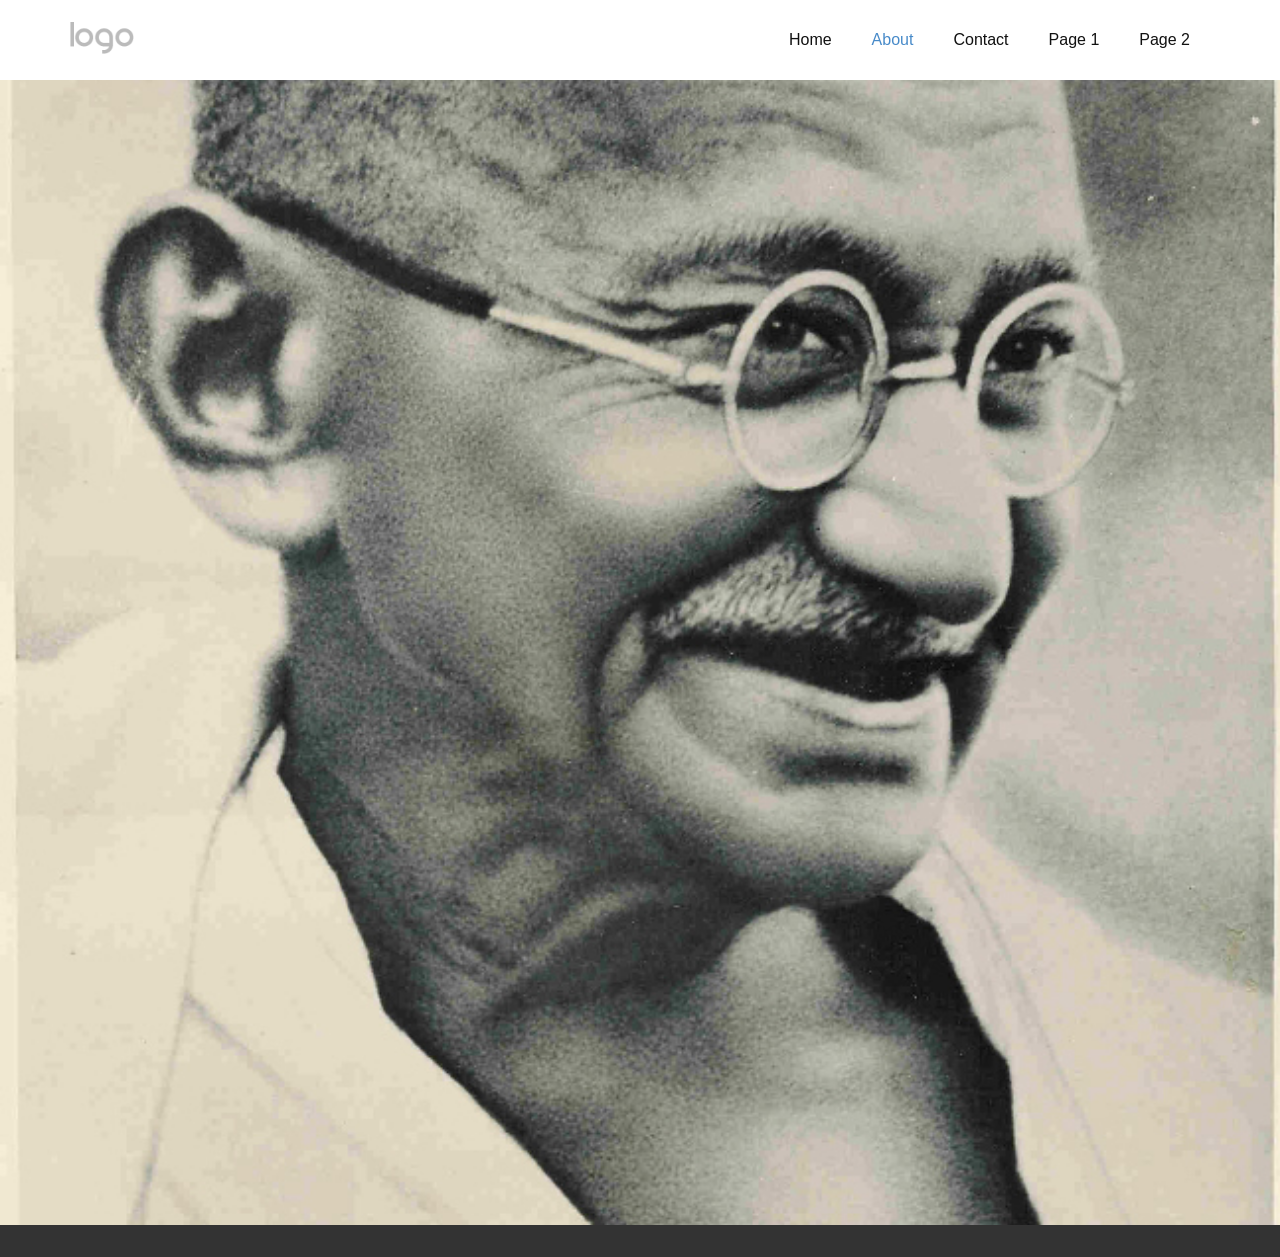
==== commit d20c2c30: "about" ====
--- a/About.html
+++ b/About.html
@@ -10,6 +10,7 @@
     <script class="u-script" type="text/javascript" src="jquery.js" defer=""></script>
     <script class="u-script" type="text/javascript" src="nicepage.js" defer=""></script>
     <meta name="generator" content="Nicepage 8.7.0, nicepage.com">
+    
     
     
     <link id="u-page-google-font" rel="stylesheet" href="https://fonts.googleapis.com/css2?display=swap&amp;family=Roboto:ital,wght@0,100;0,200;0,300;0,400;0,500;0,600;0,700;0,800;0,900;1,100;1,200;1,300;1,400;1,500;1,600;1,700;1,800;1,900&amp;family=Open+Sans:ital,wght@0,300;0,400;0,500;0,600;0,700;0,800;1,300;1,400;1,500;1,600;1,700;1,800">
@@ -58,7 +59,10 @@
             <div class="u-black u-menu-overlay u-opacity u-opacity-70"></div>
           </div>
         </nav>
-      </div></header> 
+      </div></header>
+    <section class="u-clearfix u-container-align-center u-image u-section-1" id="block-1" data-image-width="648" data-image-height="1000">
+      <div class="u-clearfix u-sheet u-sheet-1"></div>
+    </section>
     
     
     
--- a/About.css
+++ b/About.css
@@ -0,0 +1,31 @@
+ .u-section-1 {
+  background-image: url("images/gandi.jpg");
+}
+
+.u-section-1 .u-sheet-1 {
+  min-height: 1145px;
+}
+
+@media (max-width: 1199px) {
+  .u-section-1 .u-sheet-1 {
+    min-height: 944px;
+  }
+}
+
+@media (max-width: 991px) {
+  .u-section-1 .u-sheet-1 {
+    min-height: 723px;
+  }
+}
+
+@media (max-width: 767px) {
+  .u-section-1 .u-sheet-1 {
+    min-height: 542px;
+  }
+}
+
+@media (max-width: 575px) {
+  .u-section-1 .u-sheet-1 {
+    min-height: 341px;
+  }
+}
